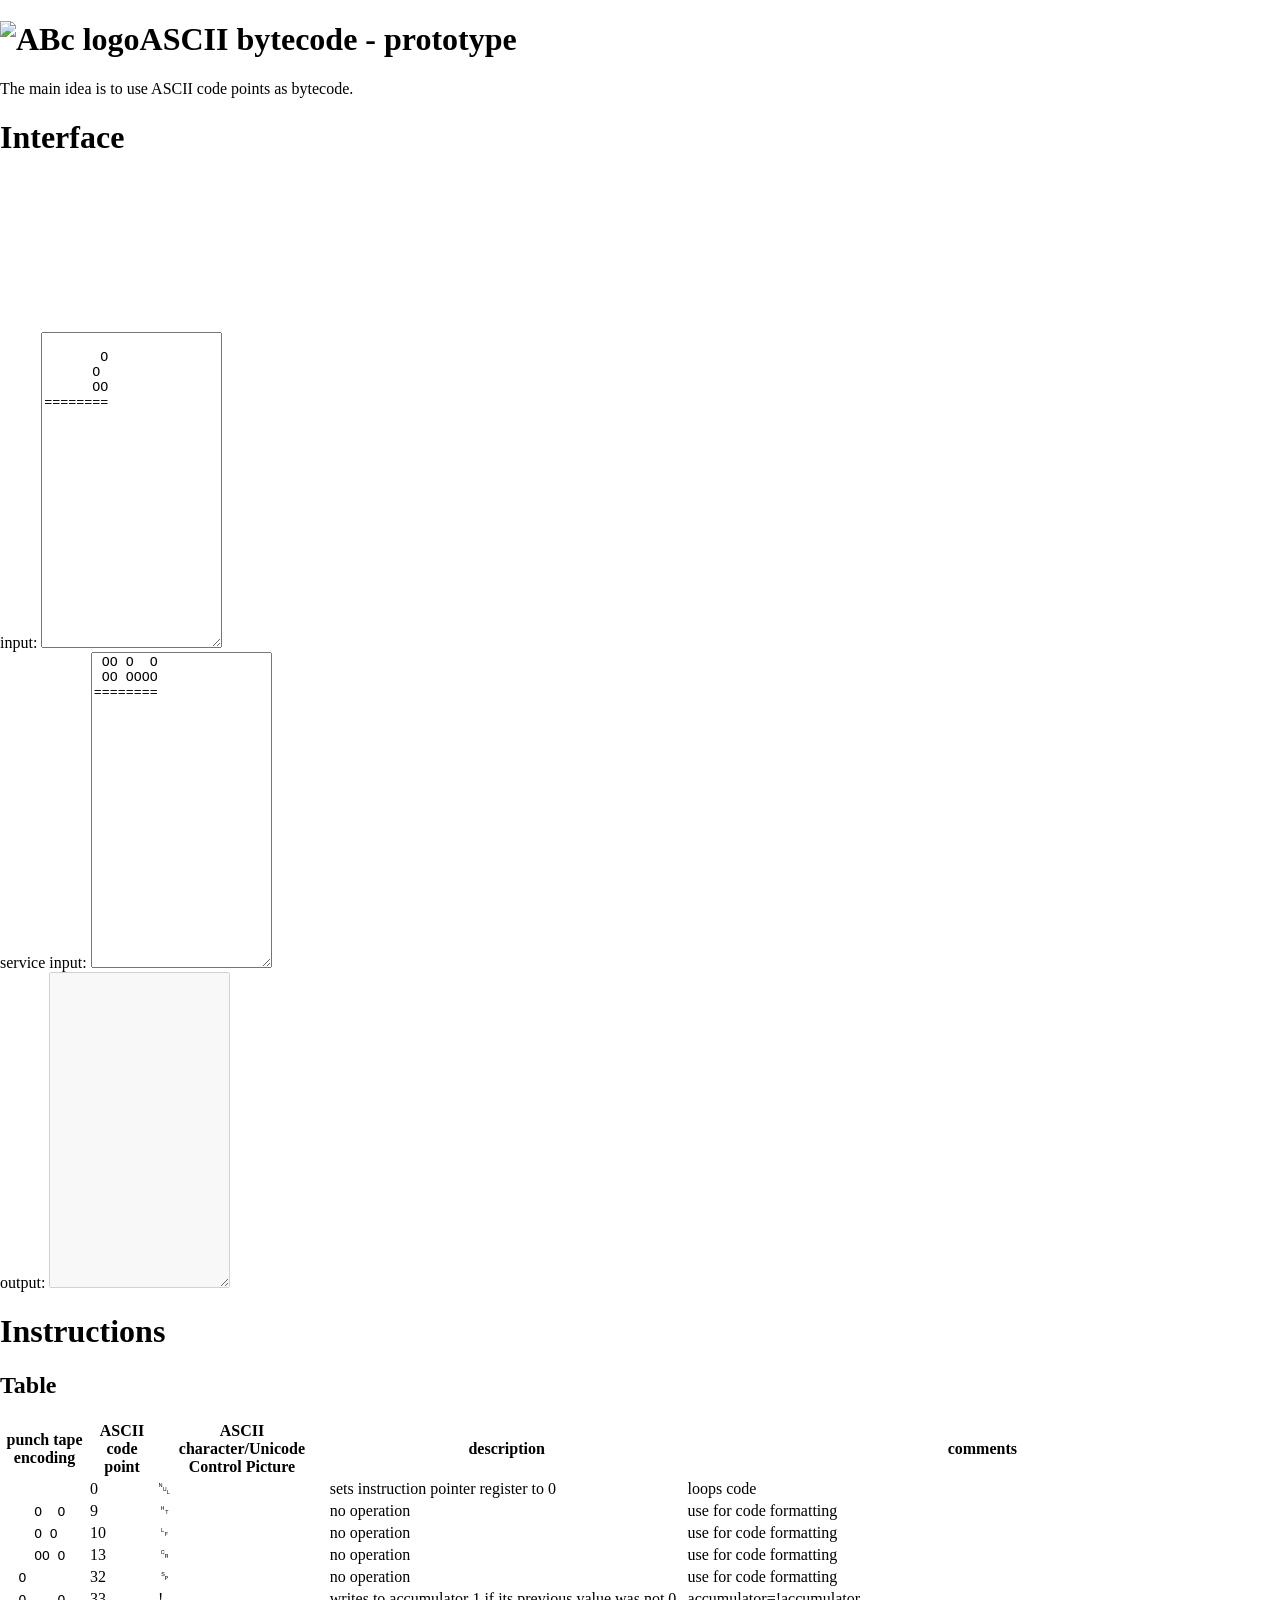
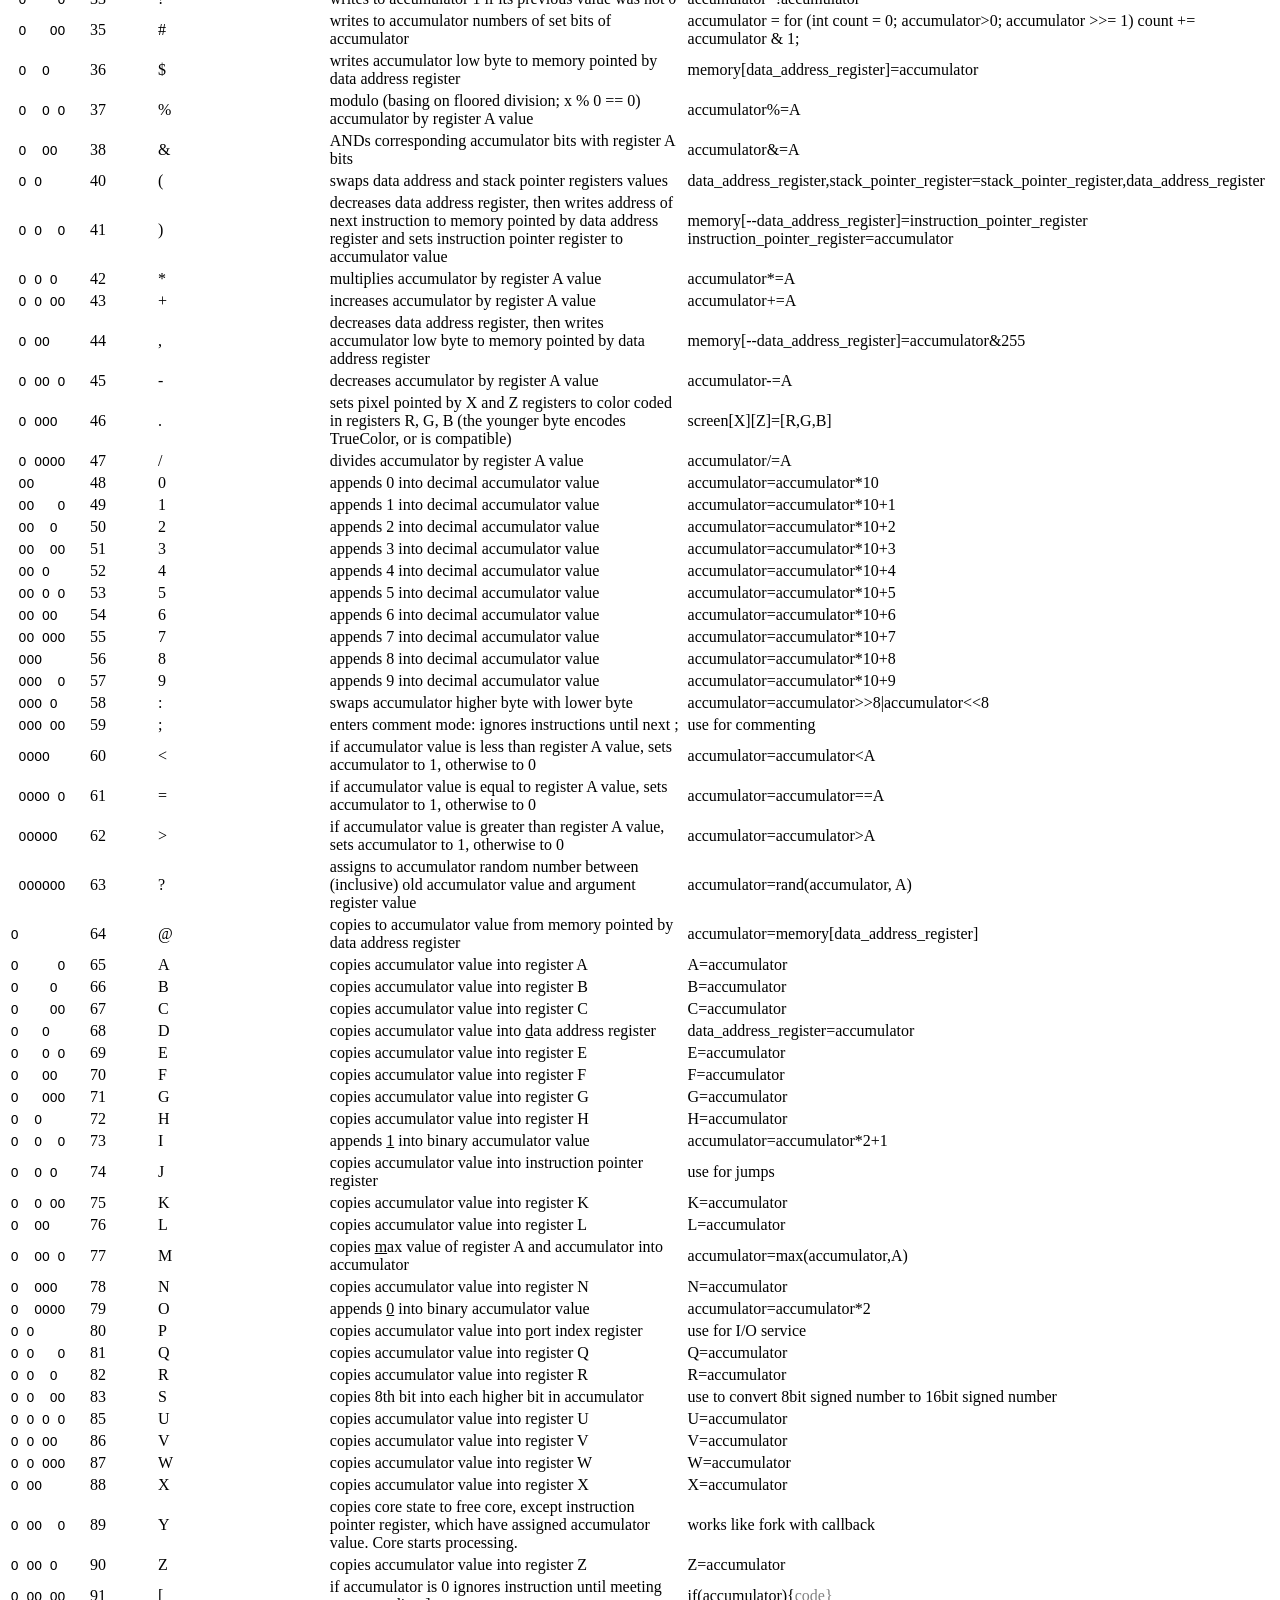
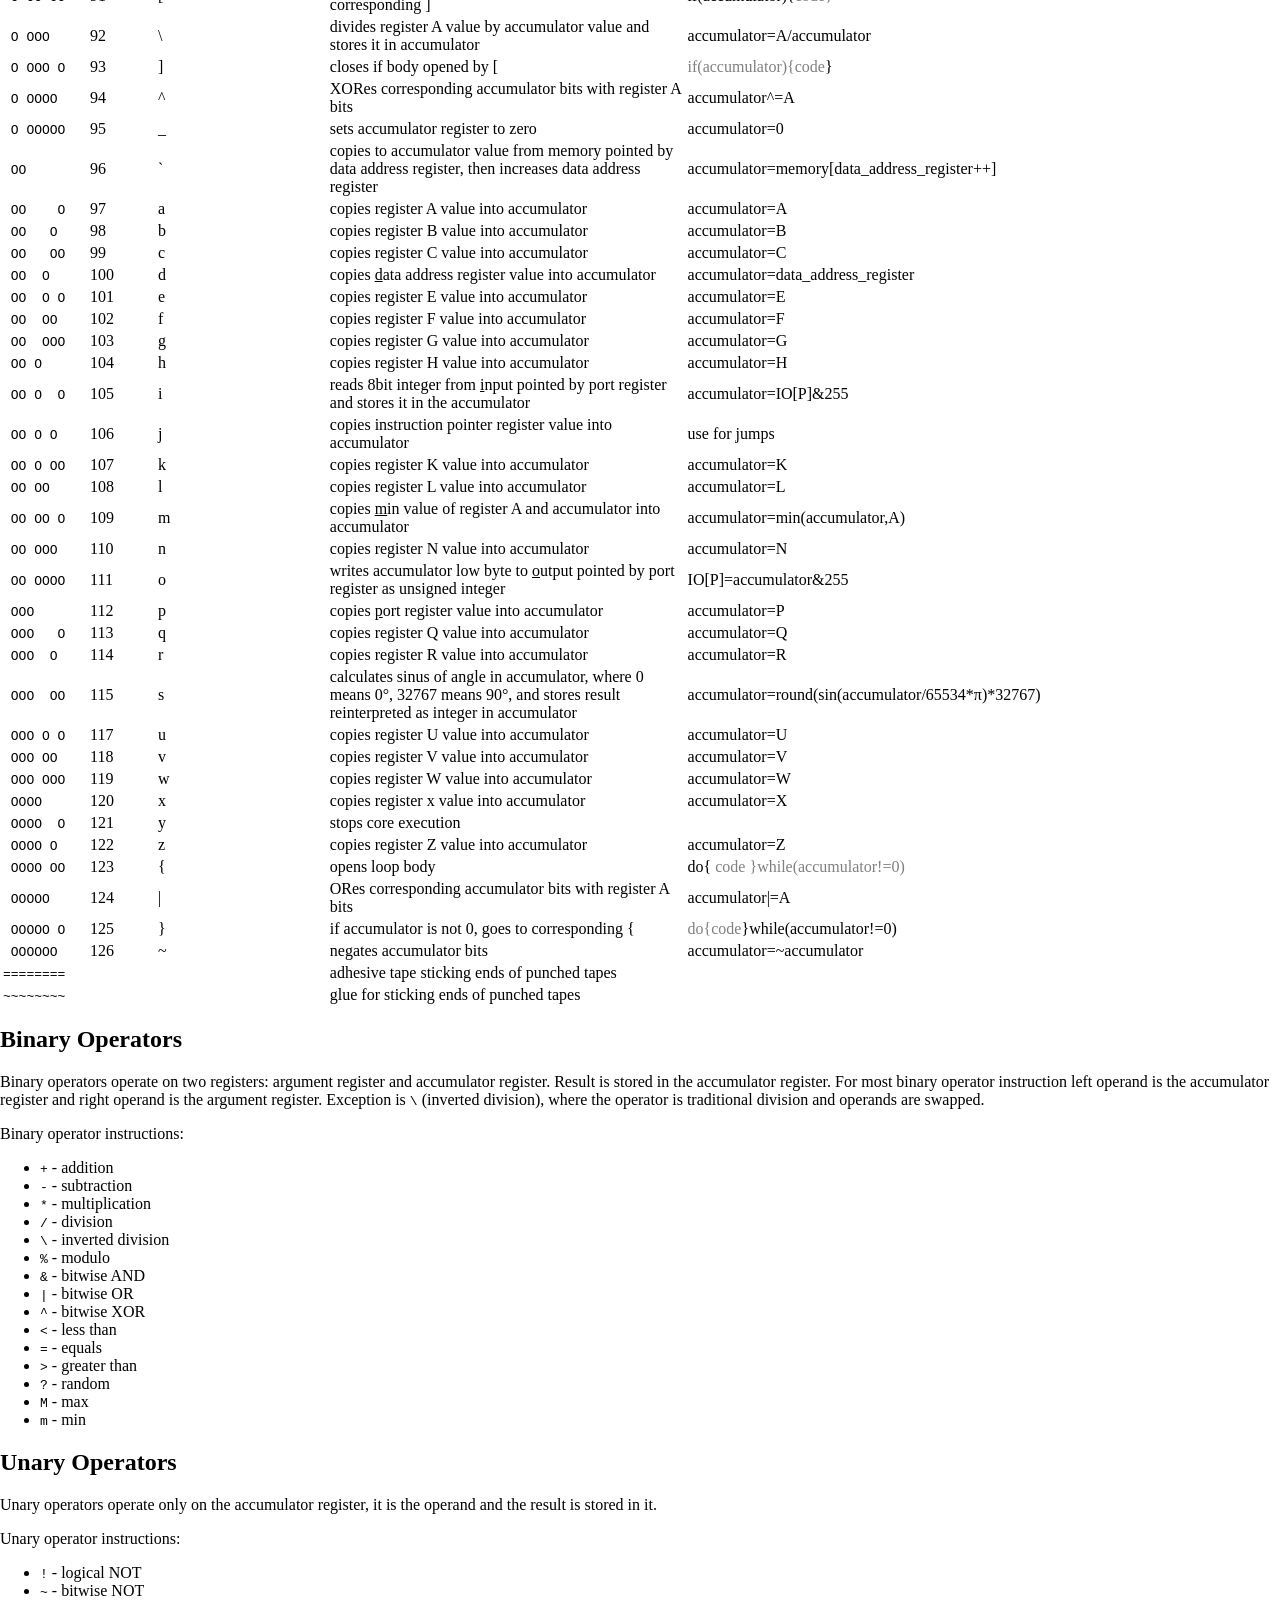
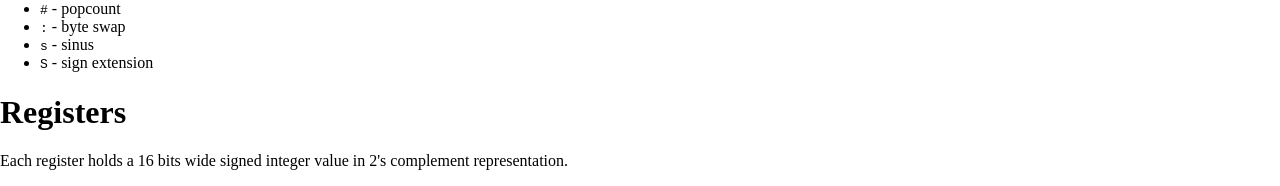
==== index.html @ 6c6323f5 "unary operator description" ====
﻿<!DOCTYPE html>
<html>
	<head>
		<title>ASCII bytecode - prototype</title>
		<link rel="icon" href="favicon.png" />
		<script src="logic/machine.js"></script>
		<script src="logic/tape.js"></script>
		<script src="gui/render.js"></script>
		<script src="gui/button.js"></script>
		<script src="gui/screen.js"></script>
		<script src="gui/computer.js"></script>
		<script src="gui/tape.js"></script>
		<script src="gui/interface.js"></script>
		<style>
			code{white-space: pre}

			.rest{color: gray}
		</style>
	</head>
	<body style="margin: 0">
		<h1><img src="logo.png" alt="ABc logo" style="height:1cap; image-rendering: pixelated;vertical-align: baseline;" />ASCII bytecode - prototype</h1>
		<p>The main idea is to use ASCII code points as bytecode.</p>
		<h1>Interface</h1>
		<canvas id="main"></canvas>
		<div>
			<label for="input">input:</label>
			<textarea id="input" style="height: 310px">
        
       O
      O 
      OO
========</textarea>
		</div>
		<div>
			<label for="serviceInput">service input:</label>
			<textarea id="serviceInput" style="height: 310px">
 OO O  O
 OO OOOO
========</textarea>
		</div>
		<div>
			<label for="output">output:</label>
			<textarea disabled id="output" style="height: 310px"></textarea>
		</div>
		<h1>Instructions</h1>
		<h2>Table</h2>
		<table>
			<tr><th>punch tape encoding</th><th>ASCII code point</th><th>ASCII character/Unicode Control Picture</th><th>description</th><th>comments</th></tr>
			<tr><td><code>        </code></td><td>0</td><td>&#x2400;</td><td>sets instruction pointer register to 0</td><td>loops code</td></tr>
			<tr><td><code>    O  O</code></td><td>9</td><td>&#x2409;</td><td>no operation</td><td>use for code formatting</td></tr>
			<tr><td><code>    O O </code></td><td>10</td><td>&#x240A;</td><td>no operation</td><td>use for code formatting</td></tr>
			<tr><td><code>    OO O</code></td><td>13</td><td>&#x240D;</td><td>no operation</td><td>use for code formatting</td></tr>
			<tr><td><code>  O     </code></td><td>32</td><td>&#x2420;</td><td>no operation</td><td>use for code formatting</td></tr>
			<tr><td><code>  O    O</code></td><td>33</td><td>!</td><td>writes to accumulator 1 if its previous value was not 0</td><td>accumulator=!accumulator</td></tr>
			<tr><td><code>  O   OO</code></td><td>35</td><td>#</td><td>writes to accumulator numbers of set bits of accumulator</td><td>accumulator = for (int count = 0; accumulator>0; accumulator >>= 1) count += accumulator & 1;</td></tr>
			<tr><td><code>  O  O  </code></td><td>36</td><td>$</td><td>writes accumulator low byte to memory pointed by data address register</td><td>memory[data_address_register]=accumulator</td></tr>
			<tr><td><code>  O  O O</code></td><td>37</td><td>%</td><td>modulo (basing on floored division; x % 0 == 0) accumulator by register A value</td><td>accumulator%=A</td></tr>
			<tr><td><code>  O  OO </code></td><td>38</td><td>&amp;</td><td>ANDs corresponding accumulator bits with register A bits</td><td>accumulator&=A</td></tr>
			<tr><td><code>  O O   </code></td><td>40</td><td>(</td><td>swaps data address and stack pointer registers values</td><td>data_address_register,stack_pointer_register=stack_pointer_register,data_address_register</td></tr>
			<tr><td><code>  O O  O</code></td><td>41</td><td>)</td><td>decreases data address register, then writes address of next instruction to memory pointed by data address register and sets instruction pointer register to accumulator value</td><td>memory[--data_address_register]=instruction_pointer_register<br/>instruction_pointer_register=accumulator</td></tr>
			<tr><td><code>  O O O </code></td><td>42</td><td>*</td><td>multiplies accumulator by register A value</td><td>accumulator*=A</td></tr>
			<tr><td><code>  O O OO</code></td><td>43</td><td>+</td><td>increases accumulator by register A value</td><td>accumulator+=A</td></tr>
			<tr><td><code>  O OO  </code></td><td>44</td><td>,</td><td>decreases data address register, then writes accumulator low byte to memory pointed by data address register</td><td>memory[--data_address_register]=accumulator&255</td></tr>
			<tr><td><code>  O OO O</code></td><td>45</td><td>-</td><td>decreases accumulator by register A value</td><td>accumulator-=A</td></tr>
			<tr><td><code>  O OOO </code></td><td>46</td><td>.</td><td>sets pixel pointed by X and Z registers to color coded in registers R, G, B (the younger byte encodes TrueColor, or is compatible)</td><td>screen[X][Z]=[R,G,B]</td></tr>
			<tr><td><code>  O OOOO</code></td><td>47</td><td>/</td><td>divides accumulator by register A value</td><td>accumulator/=A</td></tr>
			<tr><td><code>  OO    </code></td><td>48</td><td>0</td><td>appends 0 into decimal accumulator value</td><td>accumulator=accumulator*10</td></tr>
			<tr><td><code>  OO   O</code></td><td>49</td><td>1</td><td>appends 1 into decimal accumulator value</td><td>accumulator=accumulator*10+1</td></tr>
			<tr><td><code>  OO  O </code></td><td>50</td><td>2</td><td>appends 2 into decimal accumulator value</td><td>accumulator=accumulator*10+2</td></tr>
			<tr><td><code>  OO  OO</code></td><td>51</td><td>3</td><td>appends 3 into decimal accumulator value</td><td>accumulator=accumulator*10+3</td></tr>
			<tr><td><code>  OO O  </code></td><td>52</td><td>4</td><td>appends 4 into decimal accumulator value</td><td>accumulator=accumulator*10+4</td></tr>
			<tr><td><code>  OO O O</code></td><td>53</td><td>5</td><td>appends 5 into decimal accumulator value</td><td>accumulator=accumulator*10+5</td></tr>
			<tr><td><code>  OO OO </code></td><td>54</td><td>6</td><td>appends 6 into decimal accumulator value</td><td>accumulator=accumulator*10+6</td></tr>
			<tr><td><code>  OO OOO</code></td><td>55</td><td>7</td><td>appends 7 into decimal accumulator value</td><td>accumulator=accumulator*10+7</td></tr>
			<tr><td><code>  OOO   </code></td><td>56</td><td>8</td><td>appends 8 into decimal accumulator value</td><td>accumulator=accumulator*10+8</td></tr>
			<tr><td><code>  OOO  O</code></td><td>57</td><td>9</td><td>appends 9 into decimal accumulator value</td><td>accumulator=accumulator*10+9</td></tr>
			<tr><td><code>  OOO O </code></td><td>58</td><td>:</td><td>swaps accumulator higher byte with lower byte</td><td>accumulator=accumulator>>8|accumulator&lt;&lt;8</td></tr>
			<tr><td><code>  OOO OO</code></td><td>59</td><td>;</td><td>enters comment mode: ignores instructions until next ;</td><td>use for commenting</td></tr>
			<tr><td><code>  OOOO  </code></td><td>60</td><td>&lt;</td><td>if accumulator value is less than register A value, sets accumulator to 1, otherwise to 0</td><td>accumulator=accumulator&lt;A</td></tr>
			<tr><td><code>  OOOO O</code></td><td>61</td><td>=</td><td>if accumulator value is equal to register A value, sets accumulator to 1, otherwise to 0</td><td>accumulator=accumulator==A</td></tr>
			<tr><td><code>  OOOOO </code></td><td>62</td><td>&gt;</td><td>if accumulator value is greater than register A value, sets accumulator to 1, otherwise to 0</td><td>accumulator=accumulator&gt;A</td></tr>
			<tr><td><code>  OOOOOO</code></td><td>63</td><td>?</td><td>assigns to accumulator random number between (inclusive) old accumulator value and argument register value</td><td>accumulator=rand(accumulator, A)</td></tr>
			<tr><td><code> O      </code></td><td>64</td><td>@</td><td>copies to accumulator value from memory pointed by data address register </td><td>accumulator=memory[data_address_register]</td></tr>
			<tr><td><code> O     O</code></td><td>65</td><td>A</td><td>copies accumulator value into register A</td><td>A=accumulator</td></tr>
			<tr><td><code> O    O </code></td><td>66</td><td>B</td><td>copies accumulator value into register B</td><td>B=accumulator</td></tr>
			<tr><td><code> O    OO</code></td><td>67</td><td>C</td><td>copies accumulator value into register C</td><td>C=accumulator</td></tr>
			<tr><td><code> O   O  </code></td><td>68</td><td>D</td><td>copies accumulator value into <u>d</u>ata address register</td><td>data_address_register=accumulator</td></tr>
			<tr><td><code> O   O O</code></td><td>69</td><td>E</td><td>copies accumulator value into register E</td><td>E=accumulator</td></tr>
			<tr><td><code> O   OO </code></td><td>70</td><td>F</td><td>copies accumulator value into register F</td><td>F=accumulator</td></tr>
			<tr><td><code> O   OOO</code></td><td>71</td><td>G</td><td>copies accumulator value into register G</td><td>G=accumulator</td></tr>
			<tr><td><code> O  O   </code></td><td>72</td><td>H</td><td>copies accumulator value into register H</td><td>H=accumulator</td></tr>
			<tr><td><code> O  O  O</code></td><td>73</td><td>I</td><td>appends <u>1</u> into binary accumulator value</td><td>accumulator=accumulator*2+1</td></tr>
			<tr><td><code> O  O O </code></td><td>74</td><td>J</td><td>copies accumulator value into instruction pointer register</td><td>use for <u>j</u>umps</td></tr>
			<tr><td><code> O  O OO</code></td><td>75</td><td>K</td><td>copies accumulator value into register K</td><td>K=accumulator</td></tr>
			<tr><td><code> O  OO  </code></td><td>76</td><td>L</td><td>copies accumulator value into register L</td><td>L=accumulator</td></tr>
			<tr><td><code> O  OO O</code></td><td>77</td><td>M</td><td>copies <u>m</u>ax value of register A and accumulator into accumulator</td><td>accumulator=max(accumulator,A)</td></tr>
			<tr><td><code> O  OOO </code></td><td>78</td><td>N</td><td>copies accumulator value into register N</td><td>N=accumulator</td></tr>
			<tr><td><code> O  OOOO</code></td><td>79</td><td>O</td><td>appends <u>0</u> into binary accumulator value</td><td>accumulator=accumulator*2</td></tr>
			<tr><td><code> O O    </code></td><td>80</td><td>P</td><td>copies accumulator value into <u>p</u>ort index register</td><td>use for I/O service</td></tr>
			<tr><td><code> O O   O</code></td><td>81</td><td>Q</td><td>copies accumulator value into register Q</td><td>Q=accumulator</td></tr>
			<tr><td><code> O O  O </code></td><td>82</td><td>R</td><td>copies accumulator value into register R</td><td>R=accumulator</td></tr>
			<tr><td><code> O O  OO</code></td><td>83</td><td>S</td><td>copies 8th bit into each higher bit in accumulator</td><td>use to convert 8bit signed number to 16bit signed number</td></tr>
			<tr><td><code> O O O O</code></td><td>85</td><td>U</td><td>copies accumulator value into register U</td><td>U=accumulator</td></tr>
			<tr><td><code> O O OO </code></td><td>86</td><td>V</td><td>copies accumulator value into register V</td><td>V=accumulator</td></tr>
			<tr><td><code> O O OOO</code></td><td>87</td><td>W</td><td>copies accumulator value into register W</td><td>W=accumulator</td></tr>
			<tr><td><code> O OO   </code></td><td>88</td><td>X</td><td>copies accumulator value into register X</td><td>X=accumulator</td></tr>
			<tr><td><code> O OO  O</code></td><td>89</td><td>Y</td><td>copies core state to free core, except instruction pointer register, which have assigned accumulator value. Core starts processing.</td><td>works like fork with callback</td></tr>
			<tr><td><code> O OO O </code></td><td>90</td><td>Z</td><td>copies accumulator value into register Z</td><td>Z=accumulator</td></tr>
			<tr><td><code> O OO OO</code></td><td>91</td><td>[</td><td>if accumulator is 0 ignores instruction until meeting corresponding ]</td><td>if(accumulator){<span class="rest">code}</span></td></tr>
			<tr><td><code> O OOO  </code></td><td>92</td><td>\</td><td>divides register A value by accumulator value and stores it in accumulator</td><td>accumulator=A/accumulator</td></tr>
			<tr><td><code> O OOO O</code></td><td>93</td><td>]</td><td>closes if body opened by [</td><td><span class="rest">if(accumulator){code</span>}</td></tr>
			<tr><td><code> O OOOO </code></td><td>94</td><td>^</td><td>XORes corresponding accumulator bits with register A bits</td><td>accumulator^=A</td></tr>
			<tr><td><code> O OOOOO</code></td><td>95</td><td>_</td><td>sets accumulator register to zero</td><td>accumulator=0</td></tr>
			<tr><td><code> OO     </code></td><td>96</td><td>`</td><td>copies to accumulator value from memory pointed by data address register, then increases data address register</td><td>accumulator=memory[data_address_register++]</td></tr>
			<tr><td><code> OO    O</code></td><td>97</td><td>a</td><td>copies register A value into accumulator</td><td>accumulator=A</td></tr>
			<tr><td><code> OO   O </code></td><td>98</td><td>b</td><td>copies register B value into accumulator</td><td>accumulator=B</td></tr>
			<tr><td><code> OO   OO</code></td><td>99</td><td>c</td><td>copies register C value into accumulator</td><td>accumulator=C</td></tr>
			<tr><td><code> OO  O  </code></td><td>100</td><td>d</td><td>copies <u>d</u>ata address register value into accumulator</td><td>accumulator=data_address_register</td></tr>
			<tr><td><code> OO  O O</code></td><td>101</td><td>e</td><td>copies register E value into accumulator</td><td>accumulator=E</td></tr>
			<tr><td><code> OO  OO </code></td><td>102</td><td>f</td><td>copies register F value into accumulator</td><td>accumulator=F</td></tr>
			<tr><td><code> OO  OOO</code></td><td>103</td><td>g</td><td>copies register G value into accumulator</td><td>accumulator=G</td></tr>
			<tr><td><code> OO O   </code></td><td>104</td><td>h</td><td>copies register H value into accumulator</td><td>accumulator=H</td></tr>
			<tr><td><code> OO O  O</code></td><td>105</td><td>i</td><td>reads 8bit integer from <u>i</u>nput pointed by port register and stores it in the accumulator</td><td>accumulator=IO[P]&255</td></tr>
			<tr><td><code> OO O O </code></td><td>106</td><td>j</td><td>copies instruction pointer register value into accumulator</td><td>use for <u>j</u>umps</td></tr>
			<tr><td><code> OO O OO</code></td><td>107</td><td>k</td><td>copies register K value into accumulator</td><td>accumulator=K</td></tr>
			<tr><td><code> OO OO  </code></td><td>108</td><td>l</td><td>copies register L value into accumulator</td><td>accumulator=L</td></tr>
			<tr><td><code> OO OO O</code></td><td>109</td><td>m</td><td>copies <u>m</u>in value of register A and accumulator into accumulator</td><td>accumulator=min(accumulator,A)</td></tr>
			<tr><td><code> OO OOO </code></td><td>110</td><td>n</td><td>copies register N value into accumulator</td><td>accumulator=N</td></tr>
			<tr><td><code> OO OOOO</code></td><td>111</td><td>o</td><td>writes accumulator low byte to <u>o</u>utput pointed by port register as unsigned integer</td><td>IO[P]=accumulator&255</td></tr>
			<tr><td><code> OOO    </code></td><td>112</td><td>p</td><td>copies <u>p</u>ort register value into accumulator</td><td>accumulator=P</td></tr>
			<tr><td><code> OOO   O</code></td><td>113</td><td>q</td><td>copies register Q value into accumulator</td><td>accumulator=Q</td></tr>
			<tr><td><code> OOO  O </code></td><td>114</td><td>r</td><td>copies register R value into accumulator</td><td>accumulator=R</td></tr>
			<tr><td><code> OOO  OO</code></td><td>115</td><td>s</td><td>calculates sinus of angle in accumulator, where 0 means 0&deg;, 32767 means 90&deg;, and stores result reinterpreted as integer in accumulator</td><td>accumulator=round(sin(accumulator/65534*&pi;)*32767)</td></tr>
			<tr><td><code> OOO O O</code></td><td>117</td><td>u</td><td>copies register U value into accumulator</td><td>accumulator=U</td></tr>
			<tr><td><code> OOO OO </code></td><td>118</td><td>v</td><td>copies register V value into accumulator</td><td>accumulator=V</td></tr>
			<tr><td><code> OOO OOO</code></td><td>119</td><td>w</td><td>copies register W value into accumulator</td><td>accumulator=W</td></tr>
			<tr><td><code> OOOO   </code></td><td>120</td><td>x</td><td>copies register x value into accumulator</td><td>accumulator=X</td></tr>
			<tr><td><code> OOOO  O</code></td><td>121</td><td>y</td><td>stops core execution</td><td></td></tr>
			<tr><td><code> OOOO O </code></td><td>122</td><td>z</td><td>copies register Z value into accumulator</td><td>accumulator=Z</td></tr>
			<tr><td><code> OOOO OO</code></td><td>123</td><td>{</td><td>opens loop body</td><td>do{ <span class="rest">code  }while(accumulator!=0)</span></td></tr>
			<tr><td><code> OOOOO  </code></td><td>124</td><td>|</td><td>ORes corresponding accumulator bits with register A bits</td><td>accumulator|=A</td></tr>
			<tr><td><code> OOOOO O</code></td><td>125</td><td>}</td><td>if accumulator is not 0, goes to corresponding {</td><td><span class="rest">do{code</span>}while(accumulator!=0)</td></tr>
			<tr><td><code> OOOOOO </code></td><td>126</td><td>~</td><td>negates accumulator bits</td><td>accumulator=~accumulator</td></tr>
			<tr><td><code>========</code></td><td></td><td></td><td>adhesive tape sticking ends of punched tapes</td><td></td></tr>
			<tr><td><code>~~~~~~~~</code></td><td></td><td></td><td>glue for sticking ends of punched tapes</td><td></td></tr>
		</table>
		<h2>Binary Operators</h2>
		<p>
			Binary operators operate on two registers: argument register and accumulator register. Result is stored in the accumulator
			register. For most binary operator instruction left operand is the accumulator register and right operand is the argument
			register. Exception is <code>\</code> (inverted division), where the operator is traditional division and operands are swapped.
		</p>
		<p>Binary operator instructions:
			<ul>
				<li><code>+</code> - addition</li>
				<li><code>-</code> - subtraction</li>
				<li><code>*</code> - multiplication</li>
				<li><code>/</code> - division</li>
				<li><code>\</code> - inverted division</li>
				<li><code>%</code> - modulo</li>
				<li><code>&amp;</code> - bitwise AND</li>
				<li><code>|</code> - bitwise OR</li>
				<li><code>^</code> - bitwise XOR</li>
				<li><code>&lt;</code> - less than</li>
				<li><code>=</code> - equals</li>
				<li><code>&gt;</code> - greater than</li>
				<li><code>?</code> - random</li>
				<li><code>M</code> - max</li>
				<li><code>m</code> - min</li>
			</ul>
		</p>
		<h2>Unary Operators</h2>
		<p>Unary operators operate only on the accumulator register, it is the operand and the result is stored in it.</p>
		<p>Unary operator instructions:
			<ul>
				<li><code>!</code> - logical NOT</li>
				<li><code>~</code> - bitwise NOT</li>
				<li><code>#</code> - popcount</li>
				<li><code>:</code> - byte swap</li>
				<li><code>s</code> - sinus</li>
				<li><code>S</code> - sign extension</li>
			</ul>
		</p>
		<h1>Registers</h1>
		<p>Each register holds a 16 bits wide signed integer value in 2's complement representation.</p>
	</body>
</html>
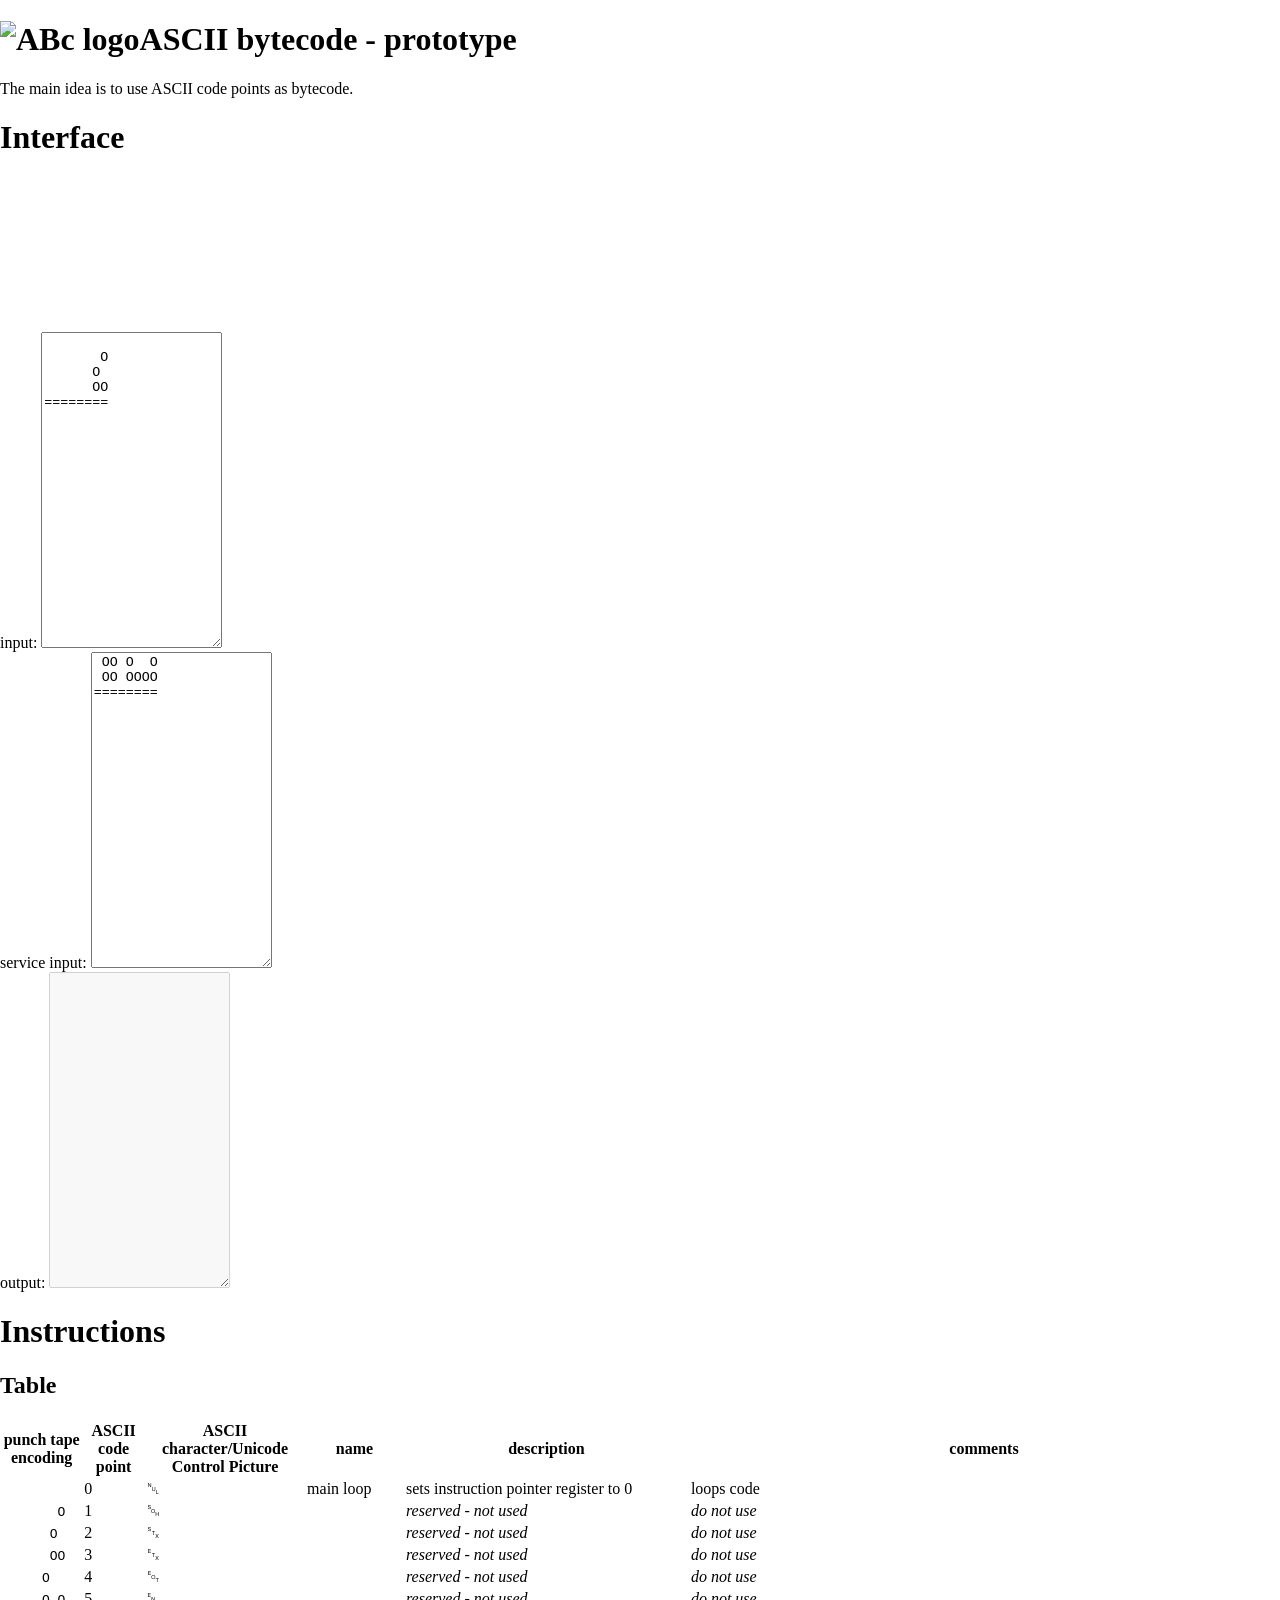
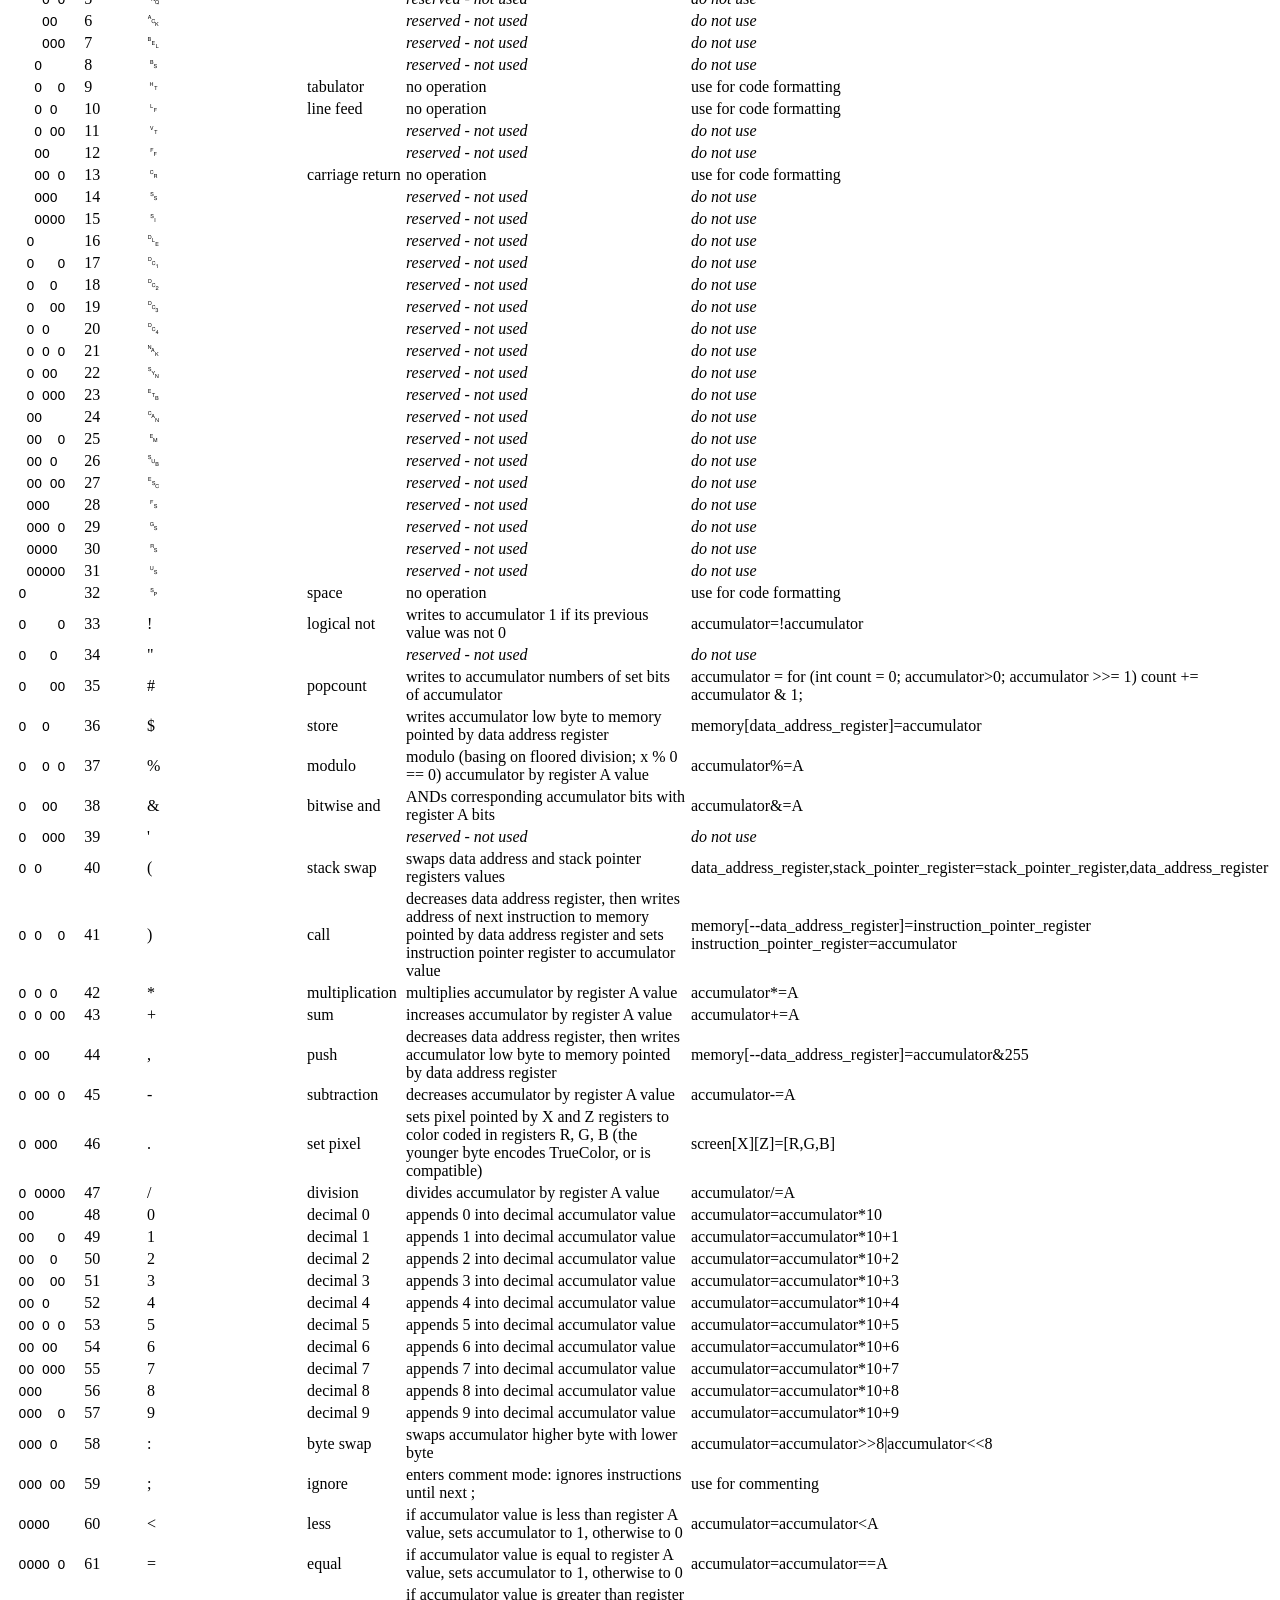
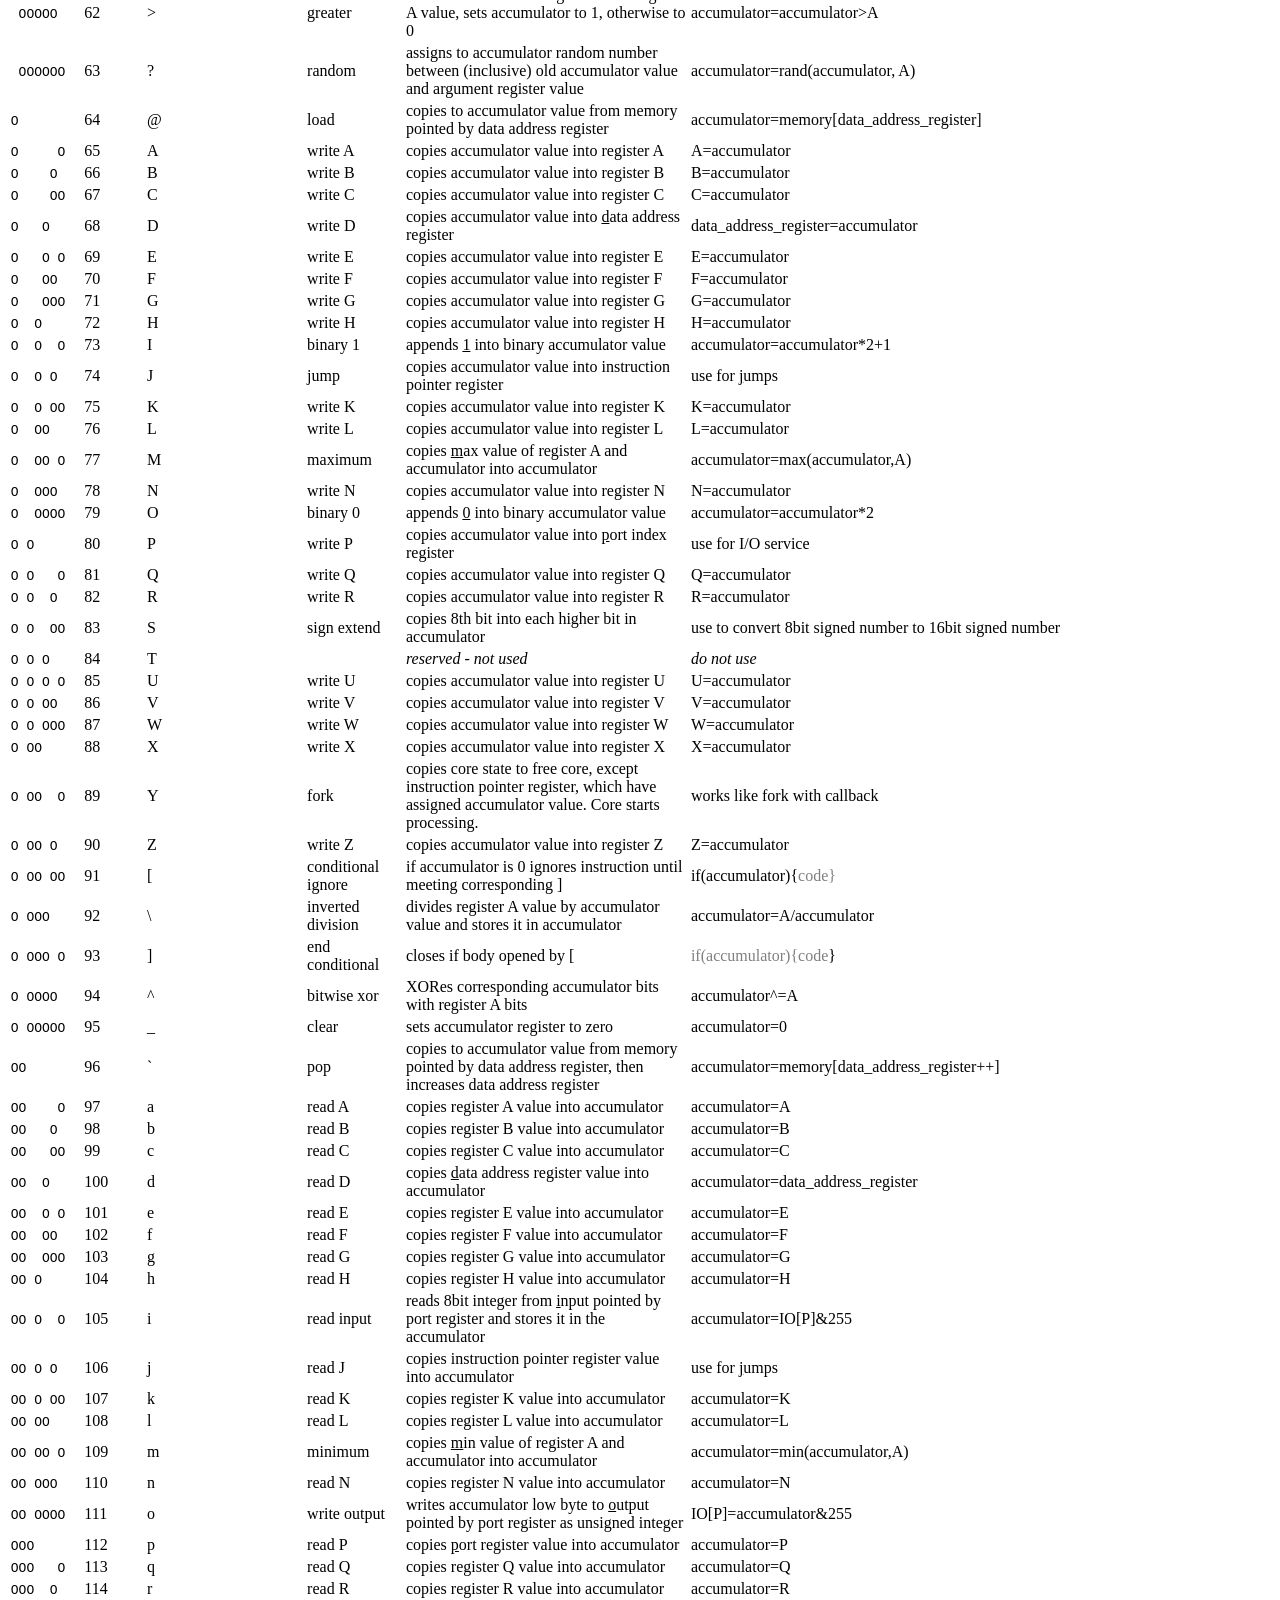
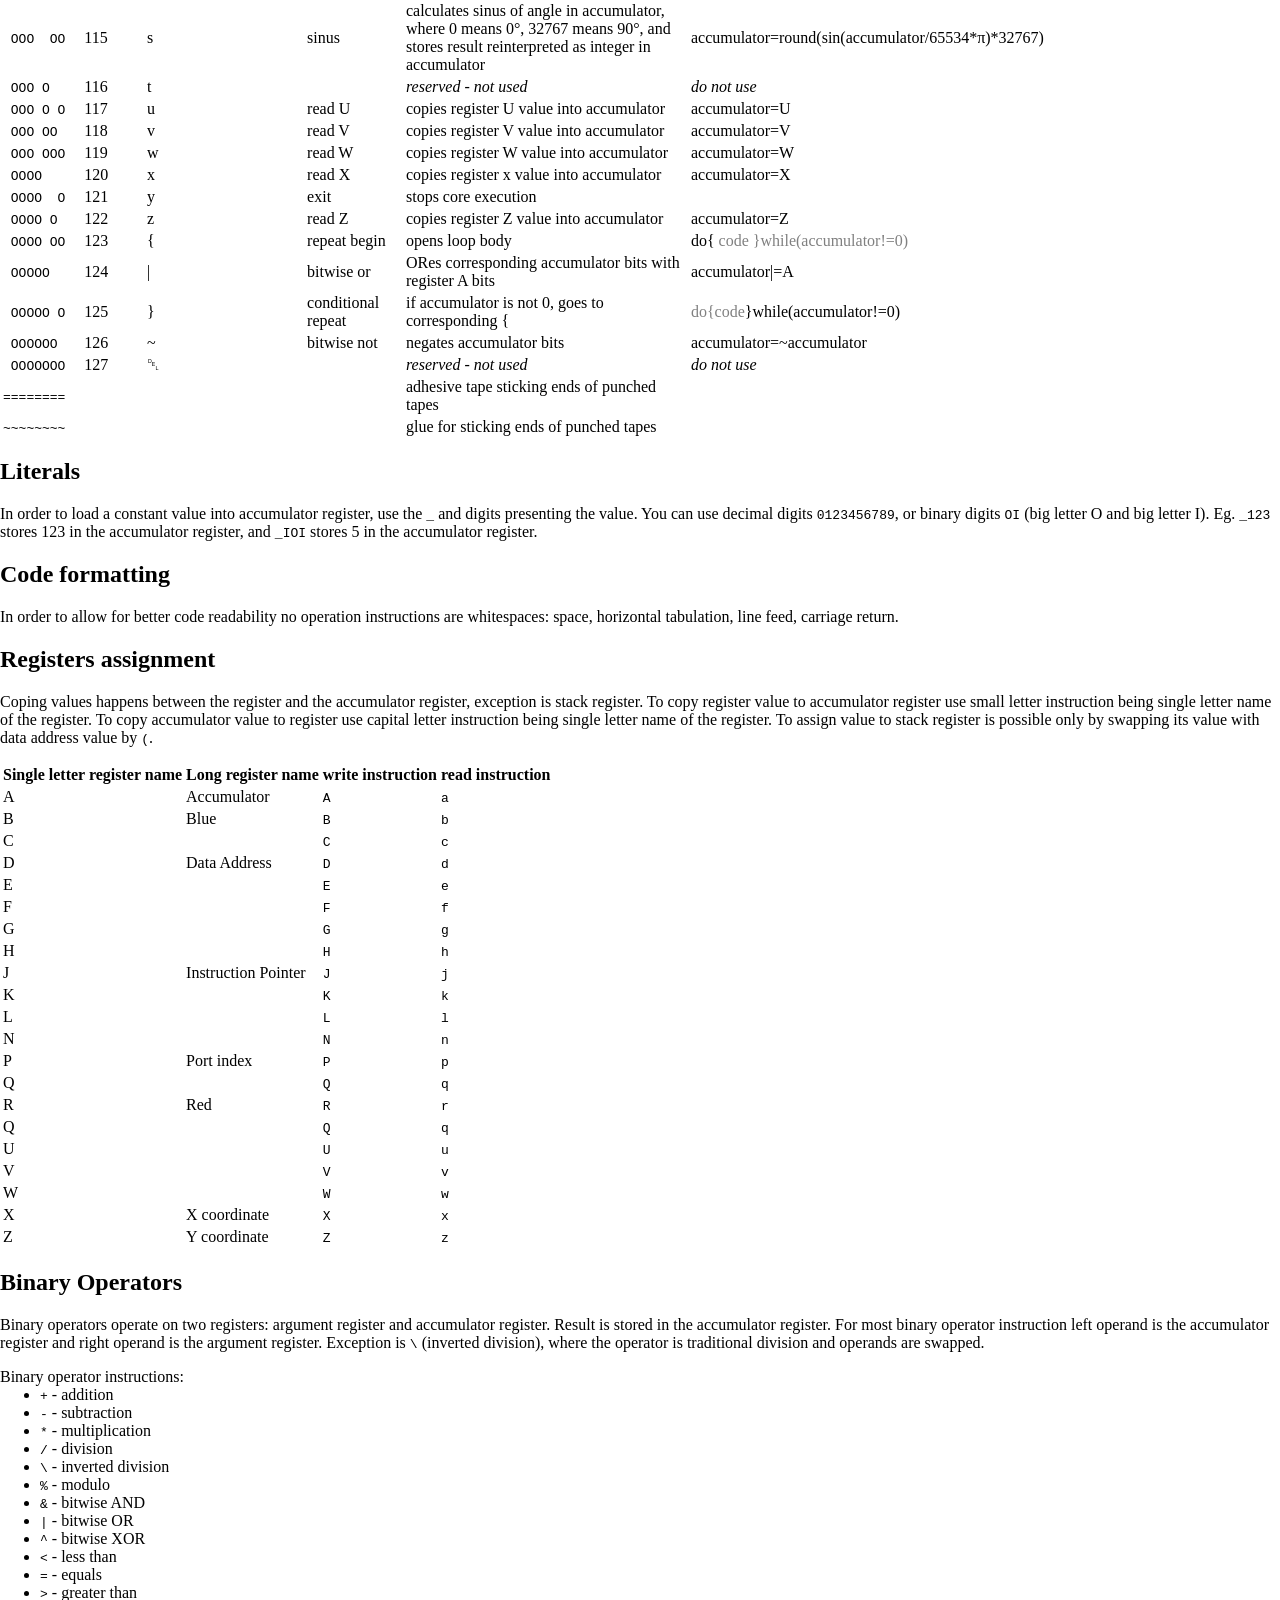
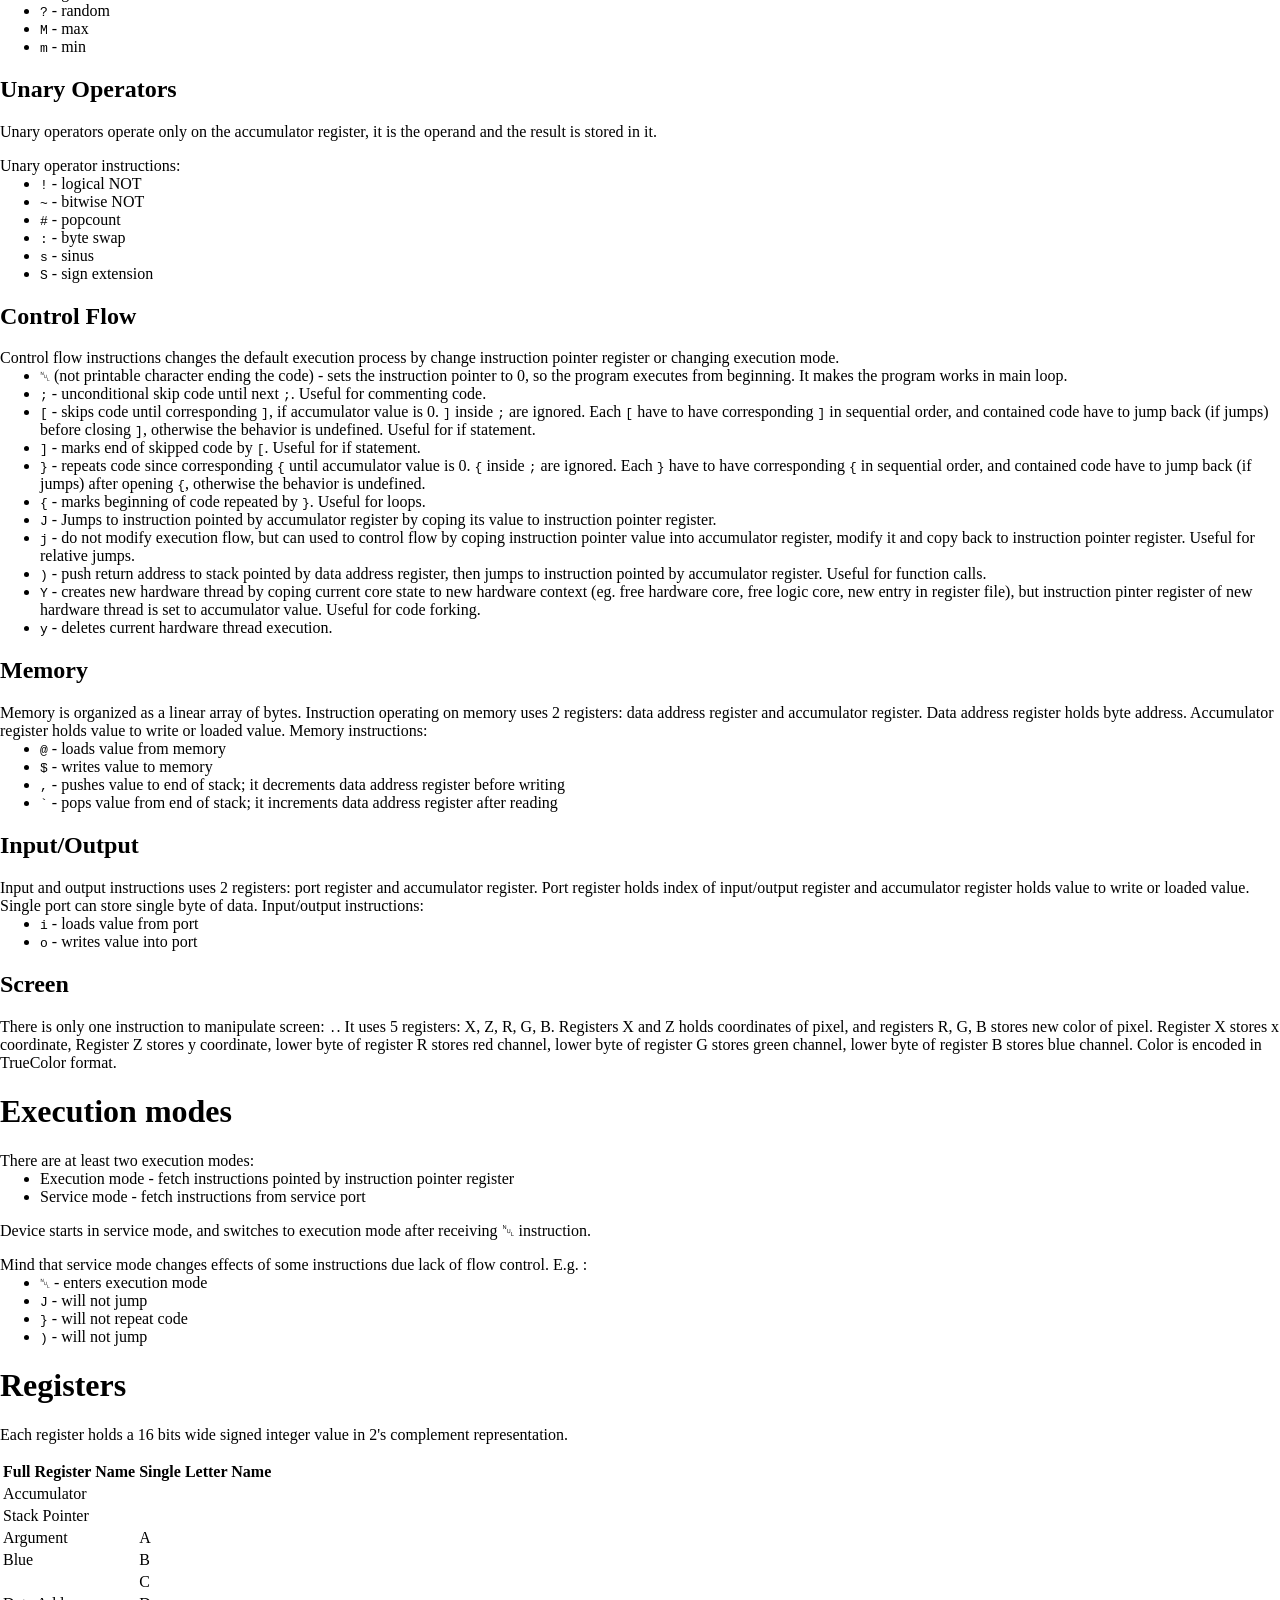
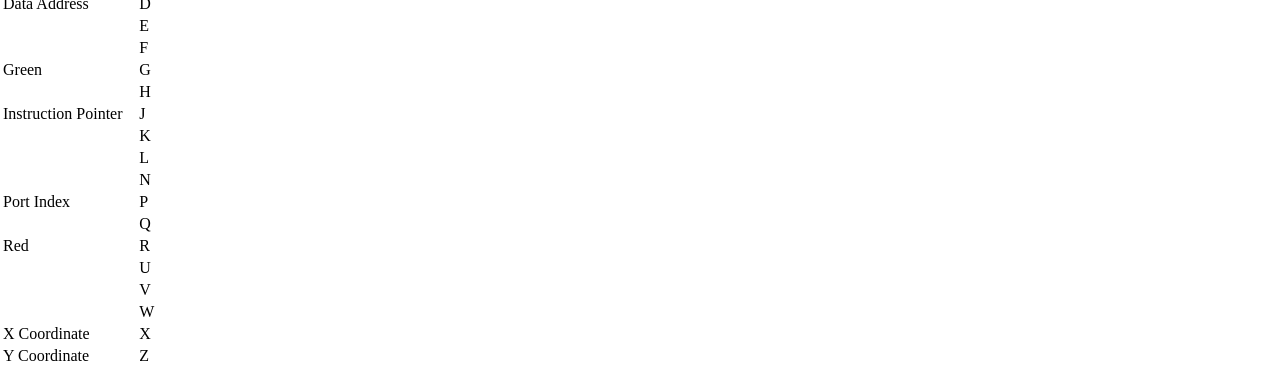
==== commit 30e2f60a: "corrected unordered lists" ====
--- a/index.html
+++ b/index.html
@@ -15,6 +15,8 @@
 			code{white-space: pre}
 
 			.rest{color: gray}
+
+			p+ul,p:has(+ul){margin:0}
 		</style>
 	</head>
 	<body style="margin: 0">
@@ -45,104 +47,179 @@
 		<h1>Instructions</h1>
 		<h2>Table</h2>
 		<table>
-			<tr><th>punch tape encoding</th><th>ASCII code point</th><th>ASCII character/Unicode Control Picture</th><th>description</th><th>comments</th></tr>
-			<tr><td><code>        </code></td><td>0</td><td>&#x2400;</td><td>sets instruction pointer register to 0</td><td>loops code</td></tr>
-			<tr><td><code>    O  O</code></td><td>9</td><td>&#x2409;</td><td>no operation</td><td>use for code formatting</td></tr>
-			<tr><td><code>    O O </code></td><td>10</td><td>&#x240A;</td><td>no operation</td><td>use for code formatting</td></tr>
-			<tr><td><code>    OO O</code></td><td>13</td><td>&#x240D;</td><td>no operation</td><td>use for code formatting</td></tr>
-			<tr><td><code>  O     </code></td><td>32</td><td>&#x2420;</td><td>no operation</td><td>use for code formatting</td></tr>
-			<tr><td><code>  O    O</code></td><td>33</td><td>!</td><td>writes to accumulator 1 if its previous value was not 0</td><td>accumulator=!accumulator</td></tr>
-			<tr><td><code>  O   OO</code></td><td>35</td><td>#</td><td>writes to accumulator numbers of set bits of accumulator</td><td>accumulator = for (int count = 0; accumulator>0; accumulator >>= 1) count += accumulator & 1;</td></tr>
-			<tr><td><code>  O  O  </code></td><td>36</td><td>$</td><td>writes accumulator low byte to memory pointed by data address register</td><td>memory[data_address_register]=accumulator</td></tr>
-			<tr><td><code>  O  O O</code></td><td>37</td><td>%</td><td>modulo (basing on floored division; x % 0 == 0) accumulator by register A value</td><td>accumulator%=A</td></tr>
-			<tr><td><code>  O  OO </code></td><td>38</td><td>&amp;</td><td>ANDs corresponding accumulator bits with register A bits</td><td>accumulator&=A</td></tr>
-			<tr><td><code>  O O   </code></td><td>40</td><td>(</td><td>swaps data address and stack pointer registers values</td><td>data_address_register,stack_pointer_register=stack_pointer_register,data_address_register</td></tr>
-			<tr><td><code>  O O  O</code></td><td>41</td><td>)</td><td>decreases data address register, then writes address of next instruction to memory pointed by data address register and sets instruction pointer register to accumulator value</td><td>memory[--data_address_register]=instruction_pointer_register<br/>instruction_pointer_register=accumulator</td></tr>
-			<tr><td><code>  O O O </code></td><td>42</td><td>*</td><td>multiplies accumulator by register A value</td><td>accumulator*=A</td></tr>
-			<tr><td><code>  O O OO</code></td><td>43</td><td>+</td><td>increases accumulator by register A value</td><td>accumulator+=A</td></tr>
-			<tr><td><code>  O OO  </code></td><td>44</td><td>,</td><td>decreases data address register, then writes accumulator low byte to memory pointed by data address register</td><td>memory[--data_address_register]=accumulator&255</td></tr>
-			<tr><td><code>  O OO O</code></td><td>45</td><td>-</td><td>decreases accumulator by register A value</td><td>accumulator-=A</td></tr>
-			<tr><td><code>  O OOO </code></td><td>46</td><td>.</td><td>sets pixel pointed by X and Z registers to color coded in registers R, G, B (the younger byte encodes TrueColor, or is compatible)</td><td>screen[X][Z]=[R,G,B]</td></tr>
-			<tr><td><code>  O OOOO</code></td><td>47</td><td>/</td><td>divides accumulator by register A value</td><td>accumulator/=A</td></tr>
-			<tr><td><code>  OO    </code></td><td>48</td><td>0</td><td>appends 0 into decimal accumulator value</td><td>accumulator=accumulator*10</td></tr>
-			<tr><td><code>  OO   O</code></td><td>49</td><td>1</td><td>appends 1 into decimal accumulator value</td><td>accumulator=accumulator*10+1</td></tr>
-			<tr><td><code>  OO  O </code></td><td>50</td><td>2</td><td>appends 2 into decimal accumulator value</td><td>accumulator=accumulator*10+2</td></tr>
-			<tr><td><code>  OO  OO</code></td><td>51</td><td>3</td><td>appends 3 into decimal accumulator value</td><td>accumulator=accumulator*10+3</td></tr>
-			<tr><td><code>  OO O  </code></td><td>52</td><td>4</td><td>appends 4 into decimal accumulator value</td><td>accumulator=accumulator*10+4</td></tr>
-			<tr><td><code>  OO O O</code></td><td>53</td><td>5</td><td>appends 5 into decimal accumulator value</td><td>accumulator=accumulator*10+5</td></tr>
-			<tr><td><code>  OO OO </code></td><td>54</td><td>6</td><td>appends 6 into decimal accumulator value</td><td>accumulator=accumulator*10+6</td></tr>
-			<tr><td><code>  OO OOO</code></td><td>55</td><td>7</td><td>appends 7 into decimal accumulator value</td><td>accumulator=accumulator*10+7</td></tr>
-			<tr><td><code>  OOO   </code></td><td>56</td><td>8</td><td>appends 8 into decimal accumulator value</td><td>accumulator=accumulator*10+8</td></tr>
-			<tr><td><code>  OOO  O</code></td><td>57</td><td>9</td><td>appends 9 into decimal accumulator value</td><td>accumulator=accumulator*10+9</td></tr>
-			<tr><td><code>  OOO O </code></td><td>58</td><td>:</td><td>swaps accumulator higher byte with lower byte</td><td>accumulator=accumulator>>8|accumulator&lt;&lt;8</td></tr>
-			<tr><td><code>  OOO OO</code></td><td>59</td><td>;</td><td>enters comment mode: ignores instructions until next ;</td><td>use for commenting</td></tr>
-			<tr><td><code>  OOOO  </code></td><td>60</td><td>&lt;</td><td>if accumulator value is less than register A value, sets accumulator to 1, otherwise to 0</td><td>accumulator=accumulator&lt;A</td></tr>
-			<tr><td><code>  OOOO O</code></td><td>61</td><td>=</td><td>if accumulator value is equal to register A value, sets accumulator to 1, otherwise to 0</td><td>accumulator=accumulator==A</td></tr>
-			<tr><td><code>  OOOOO </code></td><td>62</td><td>&gt;</td><td>if accumulator value is greater than register A value, sets accumulator to 1, otherwise to 0</td><td>accumulator=accumulator&gt;A</td></tr>
-			<tr><td><code>  OOOOOO</code></td><td>63</td><td>?</td><td>assigns to accumulator random number between (inclusive) old accumulator value and argument register value</td><td>accumulator=rand(accumulator, A)</td></tr>
-			<tr><td><code> O      </code></td><td>64</td><td>@</td><td>copies to accumulator value from memory pointed by data address register </td><td>accumulator=memory[data_address_register]</td></tr>
-			<tr><td><code> O     O</code></td><td>65</td><td>A</td><td>copies accumulator value into register A</td><td>A=accumulator</td></tr>
-			<tr><td><code> O    O </code></td><td>66</td><td>B</td><td>copies accumulator value into register B</td><td>B=accumulator</td></tr>
-			<tr><td><code> O    OO</code></td><td>67</td><td>C</td><td>copies accumulator value into register C</td><td>C=accumulator</td></tr>
-			<tr><td><code> O   O  </code></td><td>68</td><td>D</td><td>copies accumulator value into <u>d</u>ata address register</td><td>data_address_register=accumulator</td></tr>
-			<tr><td><code> O   O O</code></td><td>69</td><td>E</td><td>copies accumulator value into register E</td><td>E=accumulator</td></tr>
-			<tr><td><code> O   OO </code></td><td>70</td><td>F</td><td>copies accumulator value into register F</td><td>F=accumulator</td></tr>
-			<tr><td><code> O   OOO</code></td><td>71</td><td>G</td><td>copies accumulator value into register G</td><td>G=accumulator</td></tr>
-			<tr><td><code> O  O   </code></td><td>72</td><td>H</td><td>copies accumulator value into register H</td><td>H=accumulator</td></tr>
-			<tr><td><code> O  O  O</code></td><td>73</td><td>I</td><td>appends <u>1</u> into binary accumulator value</td><td>accumulator=accumulator*2+1</td></tr>
-			<tr><td><code> O  O O </code></td><td>74</td><td>J</td><td>copies accumulator value into instruction pointer register</td><td>use for <u>j</u>umps</td></tr>
-			<tr><td><code> O  O OO</code></td><td>75</td><td>K</td><td>copies accumulator value into register K</td><td>K=accumulator</td></tr>
-			<tr><td><code> O  OO  </code></td><td>76</td><td>L</td><td>copies accumulator value into register L</td><td>L=accumulator</td></tr>
-			<tr><td><code> O  OO O</code></td><td>77</td><td>M</td><td>copies <u>m</u>ax value of register A and accumulator into accumulator</td><td>accumulator=max(accumulator,A)</td></tr>
-			<tr><td><code> O  OOO </code></td><td>78</td><td>N</td><td>copies accumulator value into register N</td><td>N=accumulator</td></tr>
-			<tr><td><code> O  OOOO</code></td><td>79</td><td>O</td><td>appends <u>0</u> into binary accumulator value</td><td>accumulator=accumulator*2</td></tr>
-			<tr><td><code> O O    </code></td><td>80</td><td>P</td><td>copies accumulator value into <u>p</u>ort index register</td><td>use for I/O service</td></tr>
-			<tr><td><code> O O   O</code></td><td>81</td><td>Q</td><td>copies accumulator value into register Q</td><td>Q=accumulator</td></tr>
-			<tr><td><code> O O  O </code></td><td>82</td><td>R</td><td>copies accumulator value into register R</td><td>R=accumulator</td></tr>
-			<tr><td><code> O O  OO</code></td><td>83</td><td>S</td><td>copies 8th bit into each higher bit in accumulator</td><td>use to convert 8bit signed number to 16bit signed number</td></tr>
-			<tr><td><code> O O O O</code></td><td>85</td><td>U</td><td>copies accumulator value into register U</td><td>U=accumulator</td></tr>
-			<tr><td><code> O O OO </code></td><td>86</td><td>V</td><td>copies accumulator value into register V</td><td>V=accumulator</td></tr>
-			<tr><td><code> O O OOO</code></td><td>87</td><td>W</td><td>copies accumulator value into register W</td><td>W=accumulator</td></tr>
-			<tr><td><code> O OO   </code></td><td>88</td><td>X</td><td>copies accumulator value into register X</td><td>X=accumulator</td></tr>
-			<tr><td><code> O OO  O</code></td><td>89</td><td>Y</td><td>copies core state to free core, except instruction pointer register, which have assigned accumulator value. Core starts processing.</td><td>works like fork with callback</td></tr>
-			<tr><td><code> O OO O </code></td><td>90</td><td>Z</td><td>copies accumulator value into register Z</td><td>Z=accumulator</td></tr>
-			<tr><td><code> O OO OO</code></td><td>91</td><td>[</td><td>if accumulator is 0 ignores instruction until meeting corresponding ]</td><td>if(accumulator){<span class="rest">code}</span></td></tr>
-			<tr><td><code> O OOO  </code></td><td>92</td><td>\</td><td>divides register A value by accumulator value and stores it in accumulator</td><td>accumulator=A/accumulator</td></tr>
-			<tr><td><code> O OOO O</code></td><td>93</td><td>]</td><td>closes if body opened by [</td><td><span class="rest">if(accumulator){code</span>}</td></tr>
-			<tr><td><code> O OOOO </code></td><td>94</td><td>^</td><td>XORes corresponding accumulator bits with register A bits</td><td>accumulator^=A</td></tr>
-			<tr><td><code> O OOOOO</code></td><td>95</td><td>_</td><td>sets accumulator register to zero</td><td>accumulator=0</td></tr>
-			<tr><td><code> OO     </code></td><td>96</td><td>`</td><td>copies to accumulator value from memory pointed by data address register, then increases data address register</td><td>accumulator=memory[data_address_register++]</td></tr>
-			<tr><td><code> OO    O</code></td><td>97</td><td>a</td><td>copies register A value into accumulator</td><td>accumulator=A</td></tr>
-			<tr><td><code> OO   O </code></td><td>98</td><td>b</td><td>copies register B value into accumulator</td><td>accumulator=B</td></tr>
-			<tr><td><code> OO   OO</code></td><td>99</td><td>c</td><td>copies register C value into accumulator</td><td>accumulator=C</td></tr>
-			<tr><td><code> OO  O  </code></td><td>100</td><td>d</td><td>copies <u>d</u>ata address register value into accumulator</td><td>accumulator=data_address_register</td></tr>
-			<tr><td><code> OO  O O</code></td><td>101</td><td>e</td><td>copies register E value into accumulator</td><td>accumulator=E</td></tr>
-			<tr><td><code> OO  OO </code></td><td>102</td><td>f</td><td>copies register F value into accumulator</td><td>accumulator=F</td></tr>
-			<tr><td><code> OO  OOO</code></td><td>103</td><td>g</td><td>copies register G value into accumulator</td><td>accumulator=G</td></tr>
-			<tr><td><code> OO O   </code></td><td>104</td><td>h</td><td>copies register H value into accumulator</td><td>accumulator=H</td></tr>
-			<tr><td><code> OO O  O</code></td><td>105</td><td>i</td><td>reads 8bit integer from <u>i</u>nput pointed by port register and stores it in the accumulator</td><td>accumulator=IO[P]&255</td></tr>
-			<tr><td><code> OO O O </code></td><td>106</td><td>j</td><td>copies instruction pointer register value into accumulator</td><td>use for <u>j</u>umps</td></tr>
-			<tr><td><code> OO O OO</code></td><td>107</td><td>k</td><td>copies register K value into accumulator</td><td>accumulator=K</td></tr>
-			<tr><td><code> OO OO  </code></td><td>108</td><td>l</td><td>copies register L value into accumulator</td><td>accumulator=L</td></tr>
-			<tr><td><code> OO OO O</code></td><td>109</td><td>m</td><td>copies <u>m</u>in value of register A and accumulator into accumulator</td><td>accumulator=min(accumulator,A)</td></tr>
-			<tr><td><code> OO OOO </code></td><td>110</td><td>n</td><td>copies register N value into accumulator</td><td>accumulator=N</td></tr>
-			<tr><td><code> OO OOOO</code></td><td>111</td><td>o</td><td>writes accumulator low byte to <u>o</u>utput pointed by port register as unsigned integer</td><td>IO[P]=accumulator&255</td></tr>
-			<tr><td><code> OOO    </code></td><td>112</td><td>p</td><td>copies <u>p</u>ort register value into accumulator</td><td>accumulator=P</td></tr>
-			<tr><td><code> OOO   O</code></td><td>113</td><td>q</td><td>copies register Q value into accumulator</td><td>accumulator=Q</td></tr>
-			<tr><td><code> OOO  O </code></td><td>114</td><td>r</td><td>copies register R value into accumulator</td><td>accumulator=R</td></tr>
-			<tr><td><code> OOO  OO</code></td><td>115</td><td>s</td><td>calculates sinus of angle in accumulator, where 0 means 0&deg;, 32767 means 90&deg;, and stores result reinterpreted as integer in accumulator</td><td>accumulator=round(sin(accumulator/65534*&pi;)*32767)</td></tr>
-			<tr><td><code> OOO O O</code></td><td>117</td><td>u</td><td>copies register U value into accumulator</td><td>accumulator=U</td></tr>
-			<tr><td><code> OOO OO </code></td><td>118</td><td>v</td><td>copies register V value into accumulator</td><td>accumulator=V</td></tr>
-			<tr><td><code> OOO OOO</code></td><td>119</td><td>w</td><td>copies register W value into accumulator</td><td>accumulator=W</td></tr>
-			<tr><td><code> OOOO   </code></td><td>120</td><td>x</td><td>copies register x value into accumulator</td><td>accumulator=X</td></tr>
-			<tr><td><code> OOOO  O</code></td><td>121</td><td>y</td><td>stops core execution</td><td></td></tr>
-			<tr><td><code> OOOO O </code></td><td>122</td><td>z</td><td>copies register Z value into accumulator</td><td>accumulator=Z</td></tr>
-			<tr><td><code> OOOO OO</code></td><td>123</td><td>{</td><td>opens loop body</td><td>do{ <span class="rest">code  }while(accumulator!=0)</span></td></tr>
-			<tr><td><code> OOOOO  </code></td><td>124</td><td>|</td><td>ORes corresponding accumulator bits with register A bits</td><td>accumulator|=A</td></tr>
-			<tr><td><code> OOOOO O</code></td><td>125</td><td>}</td><td>if accumulator is not 0, goes to corresponding {</td><td><span class="rest">do{code</span>}while(accumulator!=0)</td></tr>
-			<tr><td><code> OOOOOO </code></td><td>126</td><td>~</td><td>negates accumulator bits</td><td>accumulator=~accumulator</td></tr>
-			<tr><td><code>========</code></td><td></td><td></td><td>adhesive tape sticking ends of punched tapes</td><td></td></tr>
-			<tr><td><code>~~~~~~~~</code></td><td></td><td></td><td>glue for sticking ends of punched tapes</td><td></td></tr>
+			<tr><th>punch tape encoding</th><th>ASCII code point</th><th>ASCII character/Unicode Control Picture</th><th>name</th><th>description</th><th>comments</th></tr>
+			<tr><td><code>        </code></td><td>0</td><td>&#x2400;</td><td>main loop</td><td>sets instruction pointer register to 0</td><td>loops code</td></tr>
+			<tr><td><code>       O</code></td><td>1</td><td>&#x2401;</td><td></td><td><i>reserved - not used</i></td><td><i>do not use</i></td></tr>
+			<tr><td><code>      O </code></td><td>2</td><td>&#x2402;</td><td></td><td><i>reserved - not used</i></td><td><i>do not use</i></td></tr>
+			<tr><td><code>      OO</code></td><td>3</td><td>&#x2403;</td><td></td><td><i>reserved - not used</i></td><td><i>do not use</i></td></tr>
+			<tr><td><code>     O  </code></td><td>4</td><td>&#x2404;</td><td></td><td><i>reserved - not used</i></td><td><i>do not use</i></td></tr>
+			<tr><td><code>     O O</code></td><td>5</td><td>&#x2405;</td><td></td><td><i>reserved - not used</i></td><td><i>do not use</i></td></tr>
+			<tr><td><code>     OO </code></td><td>6</td><td>&#x2406;</td><td></td><td><i>reserved - not used</i></td><td><i>do not use</i></td></tr>
+			<tr><td><code>     OOO</code></td><td>7</td><td>&#x2407;</td><td></td><td><i>reserved - not used</i></td><td><i>do not use</i></td></tr>
+			<tr><td><code>    O   </code></td><td>8</td><td>&#x2408;</td><td></td><td><i>reserved - not used</i></td><td><i>do not use</i></td></tr>
+			<tr><td><code>    O  O</code></td><td>9</td><td>&#x2409;</td><td>tabulator</td><td>no operation</td><td>use for code formatting</td></tr>
+			<tr><td><code>    O O </code></td><td>10</td><td>&#x240A;</td><td>line feed</td><td>no operation</td><td>use for code formatting</td></tr>
+			<tr><td><code>    O OO</code></td><td>11</td><td>&#x240B;</td><td></td><td><i>reserved - not used</i></td><td><i>do not use</i></td></tr>
+			<tr><td><code>    OO  </code></td><td>12</td><td>&#x240C;</td><td></td><td><i>reserved - not used</i></td><td><i>do not use</i></td></tr>
+			<tr><td><code>    OO O</code></td><td>13</td><td>&#x240D;</td><td>carriage return</td><td>no operation</td><td>use for code formatting</td></tr>
+			<tr><td><code>    OOO </code></td><td>14</td><td>&#x240E;</td><td></td><td><i>reserved - not used</i></td><td><i>do not use</i></td></tr>
+			<tr><td><code>    OOOO</code></td><td>15</td><td>&#x240F;</td><td></td><td><i>reserved - not used</i></td><td><i>do not use</i></td></tr>
+			<tr><td><code>   O    </code></td><td>16</td><td>&#x2410;</td><td></td><td><i>reserved - not used</i></td><td><i>do not use</i></td></tr>
+			<tr><td><code>   O   O</code></td><td>17</td><td>&#x2411;</td><td></td><td><i>reserved - not used</i></td><td><i>do not use</i></td></tr>
+			<tr><td><code>   O  O </code></td><td>18</td><td>&#x2412;</td><td></td><td><i>reserved - not used</i></td><td><i>do not use</i></td></tr>
+			<tr><td><code>   O  OO</code></td><td>19</td><td>&#x2413;</td><td></td><td><i>reserved - not used</i></td><td><i>do not use</i></td></tr>
+			<tr><td><code>   O O  </code></td><td>20</td><td>&#x2414;</td><td></td><td><i>reserved - not used</i></td><td><i>do not use</i></td></tr>
+			<tr><td><code>   O O O</code></td><td>21</td><td>&#x2415;</td><td></td><td><i>reserved - not used</i></td><td><i>do not use</i></td></tr>
+			<tr><td><code>   O OO </code></td><td>22</td><td>&#x2416;</td><td></td><td><i>reserved - not used</i></td><td><i>do not use</i></td></tr>
+			<tr><td><code>   O OOO</code></td><td>23</td><td>&#x2417;</td><td></td><td><i>reserved - not used</i></td><td><i>do not use</i></td></tr>
+			<tr><td><code>   OO   </code></td><td>24</td><td>&#x2418;</td><td></td><td><i>reserved - not used</i></td><td><i>do not use</i></td></tr>
+			<tr><td><code>   OO  O</code></td><td>25</td><td>&#x2419;</td><td></td><td><i>reserved - not used</i></td><td><i>do not use</i></td></tr>
+			<tr><td><code>   OO O </code></td><td>26</td><td>&#x241A;</td><td></td><td><i>reserved - not used</i></td><td><i>do not use</i></td></tr>
+			<tr><td><code>   OO OO</code></td><td>27</td><td>&#x241B;</td><td></td><td><i>reserved - not used</i></td><td><i>do not use</i></td></tr>
+			<tr><td><code>   OOO  </code></td><td>28</td><td>&#x241C;</td><td></td><td><i>reserved - not used</i></td><td><i>do not use</i></td></tr>
+			<tr><td><code>   OOO O</code></td><td>29</td><td>&#x241D;</td><td></td><td><i>reserved - not used</i></td><td><i>do not use</i></td></tr>
+			<tr><td><code>   OOOO </code></td><td>30</td><td>&#x241E;</td><td></td><td><i>reserved - not used</i></td><td><i>do not use</i></td></tr>
+			<tr><td><code>   OOOOO</code></td><td>31</td><td>&#x241F;</td><td></td><td><i>reserved - not used</i></td><td><i>do not use</i></td></tr>
+			<tr><td><code>  O     </code></td><td>32</td><td>&#x2420;</td><td>space</td><td>no operation</td><td>use for code formatting</td></tr>
+			<tr><td><code>  O    O</code></td><td>33</td><td>!</td><td>logical not</td><td>writes to accumulator 1 if its previous value was not 0</td><td>accumulator=!accumulator</td></tr>
+			<tr><td><code>  O   O </code></td><td>34</td><td>"</td><td></td><td><i>reserved - not used</i></td><td><i>do not use</i></td></tr>
+			<tr><td><code>  O   OO</code></td><td>35</td><td>#</td><td>popcount</td><td>writes to accumulator numbers of set bits of accumulator</td><td>accumulator = for (int count = 0; accumulator>0; accumulator >>= 1) count += accumulator & 1;</td></tr>
+			<tr><td><code>  O  O  </code></td><td>36</td><td>$</td><td>store</td><td>writes accumulator low byte to memory pointed by data address register</td><td>memory[data_address_register]=accumulator</td></tr>
+			<tr><td><code>  O  O O</code></td><td>37</td><td>%</td><td>modulo</td><td>modulo (basing on floored division; x % 0 == 0) accumulator by register A value</td><td>accumulator%=A</td></tr>
+			<tr><td><code>  O  OO </code></td><td>38</td><td>&amp;</td><td>bitwise and</td><td>ANDs corresponding accumulator bits with register A bits</td><td>accumulator&=A</td></tr>
+			<tr><td><code>  O  OOO</code></td><td>39</td><td>'</td><td></td><td><i>reserved - not used</i></td><td><i>do not use</i></td></tr>
+			<tr><td><code>  O O   </code></td><td>40</td><td>(</td><td>stack swap</td><td>swaps data address and stack pointer registers values</td><td>data_address_register,stack_pointer_register=stack_pointer_register,data_address_register</td></tr>
+			<tr><td><code>  O O  O</code></td><td>41</td><td>)</td><td>call</td><td>decreases data address register, then writes address of next instruction to memory pointed by data address register and sets instruction pointer register to accumulator value</td><td>memory[--data_address_register]=instruction_pointer_register<br/>instruction_pointer_register=accumulator</td></tr>
+			<tr><td><code>  O O O </code></td><td>42</td><td>*</td><td>multiplication</td><td>multiplies accumulator by register A value</td><td>accumulator*=A</td></tr>
+			<tr><td><code>  O O OO</code></td><td>43</td><td>+</td><td>sum</td><td>increases accumulator by register A value</td><td>accumulator+=A</td></tr>
+			<tr><td><code>  O OO  </code></td><td>44</td><td>,</td><td>push</td><td>decreases data address register, then writes accumulator low byte to memory pointed by data address register</td><td>memory[--data_address_register]=accumulator&255</td></tr>
+			<tr><td><code>  O OO O</code></td><td>45</td><td>-</td><td>subtraction</td><td>decreases accumulator by register A value</td><td>accumulator-=A</td></tr>
+			<tr><td><code>  O OOO </code></td><td>46</td><td>.</td><td>set pixel</td><td>sets pixel pointed by X and Z registers to color coded in registers R, G, B (the younger byte encodes TrueColor, or is compatible)</td><td>screen[X][Z]=[R,G,B]</td></tr>
+			<tr><td><code>  O OOOO</code></td><td>47</td><td>/</td><td>division</td><td>divides accumulator by register A value</td><td>accumulator/=A</td></tr>
+			<tr><td><code>  OO    </code></td><td>48</td><td>0</td><td>decimal 0</td><td>appends 0 into decimal accumulator value</td><td>accumulator=accumulator*10</td></tr>
+			<tr><td><code>  OO   O</code></td><td>49</td><td>1</td><td>decimal 1</td><td>appends 1 into decimal accumulator value</td><td>accumulator=accumulator*10+1</td></tr>
+			<tr><td><code>  OO  O </code></td><td>50</td><td>2</td><td>decimal 2</td><td>appends 2 into decimal accumulator value</td><td>accumulator=accumulator*10+2</td></tr>
+			<tr><td><code>  OO  OO</code></td><td>51</td><td>3</td><td>decimal 3</td><td>appends 3 into decimal accumulator value</td><td>accumulator=accumulator*10+3</td></tr>
+			<tr><td><code>  OO O  </code></td><td>52</td><td>4</td><td>decimal 4</td><td>appends 4 into decimal accumulator value</td><td>accumulator=accumulator*10+4</td></tr>
+			<tr><td><code>  OO O O</code></td><td>53</td><td>5</td><td>decimal 5</td><td>appends 5 into decimal accumulator value</td><td>accumulator=accumulator*10+5</td></tr>
+			<tr><td><code>  OO OO </code></td><td>54</td><td>6</td><td>decimal 6</td><td>appends 6 into decimal accumulator value</td><td>accumulator=accumulator*10+6</td></tr>
+			<tr><td><code>  OO OOO</code></td><td>55</td><td>7</td><td>decimal 7</td><td>appends 7 into decimal accumulator value</td><td>accumulator=accumulator*10+7</td></tr>
+			<tr><td><code>  OOO   </code></td><td>56</td><td>8</td><td>decimal 8</td><td>appends 8 into decimal accumulator value</td><td>accumulator=accumulator*10+8</td></tr>
+			<tr><td><code>  OOO  O</code></td><td>57</td><td>9</td><td>decimal 9</td><td>appends 9 into decimal accumulator value</td><td>accumulator=accumulator*10+9</td></tr>
+			<tr><td><code>  OOO O </code></td><td>58</td><td>:</td><td>byte swap</td><td>swaps accumulator higher byte with lower byte</td><td>accumulator=accumulator>>8|accumulator&lt;&lt;8</td></tr>
+			<tr><td><code>  OOO OO</code></td><td>59</td><td>;</td><td>ignore</td><td>enters comment mode: ignores instructions until next ;</td><td>use for commenting</td></tr>
+			<tr><td><code>  OOOO  </code></td><td>60</td><td>&lt;</td><td>less</td><td>if accumulator value is less than register A value, sets accumulator to 1, otherwise to 0</td><td>accumulator=accumulator&lt;A</td></tr>
+			<tr><td><code>  OOOO O</code></td><td>61</td><td>=</td><td>equal</td><td>if accumulator value is equal to register A value, sets accumulator to 1, otherwise to 0</td><td>accumulator=accumulator==A</td></tr>
+			<tr><td><code>  OOOOO </code></td><td>62</td><td>&gt;</td><td>greater</td><td>if accumulator value is greater than register A value, sets accumulator to 1, otherwise to 0</td><td>accumulator=accumulator&gt;A</td></tr>
+			<tr><td><code>  OOOOOO</code></td><td>63</td><td>?</td><td>random</td><td>assigns to accumulator random number between (inclusive) old accumulator value and argument register value</td><td>accumulator=rand(accumulator, A)</td></tr>
+			<tr><td><code> O      </code></td><td>64</td><td>@</td><td>load</td><td>copies to accumulator value from memory pointed by data address register </td><td>accumulator=memory[data_address_register]</td></tr>
+			<tr><td><code> O     O</code></td><td>65</td><td>A</td><td>write A</td><td>copies accumulator value into register A</td><td>A=accumulator</td></tr>
+			<tr><td><code> O    O </code></td><td>66</td><td>B</td><td>write B</td><td>copies accumulator value into register B</td><td>B=accumulator</td></tr>
+			<tr><td><code> O    OO</code></td><td>67</td><td>C</td><td>write C</td><td>copies accumulator value into register C</td><td>C=accumulator</td></tr>
+			<tr><td><code> O   O  </code></td><td>68</td><td>D</td><td>write D</td><td>copies accumulator value into <u>d</u>ata address register</td><td>data_address_register=accumulator</td></tr>
+			<tr><td><code> O   O O</code></td><td>69</td><td>E</td><td>write E</td><td>copies accumulator value into register E</td><td>E=accumulator</td></tr>
+			<tr><td><code> O   OO </code></td><td>70</td><td>F</td><td>write F</td><td>copies accumulator value into register F</td><td>F=accumulator</td></tr>
+			<tr><td><code> O   OOO</code></td><td>71</td><td>G</td><td>write G</td><td>copies accumulator value into register G</td><td>G=accumulator</td></tr>
+			<tr><td><code> O  O   </code></td><td>72</td><td>H</td><td>write H</td><td>copies accumulator value into register H</td><td>H=accumulator</td></tr>
+			<tr><td><code> O  O  O</code></td><td>73</td><td>I</td><td>binary 1</td><td>appends <u>1</u> into binary accumulator value</td><td>accumulator=accumulator*2+1</td></tr>
+			<tr><td><code> O  O O </code></td><td>74</td><td>J</td><td>jump</td><td>copies accumulator value into instruction pointer register</td><td>use for <u>j</u>umps</td></tr>
+			<tr><td><code> O  O OO</code></td><td>75</td><td>K</td><td>write K</td><td>copies accumulator value into register K</td><td>K=accumulator</td></tr>
+			<tr><td><code> O  OO  </code></td><td>76</td><td>L</td><td>write L</td><td>copies accumulator value into register L</td><td>L=accumulator</td></tr>
+			<tr><td><code> O  OO O</code></td><td>77</td><td>M</td><td>maximum</td><td>copies <u>m</u>ax value of register A and accumulator into accumulator</td><td>accumulator=max(accumulator,A)</td></tr>
+			<tr><td><code> O  OOO </code></td><td>78</td><td>N</td><td>write N</td><td>copies accumulator value into register N</td><td>N=accumulator</td></tr>
+			<tr><td><code> O  OOOO</code></td><td>79</td><td>O</td><td>binary 0</td><td>appends <u>0</u> into binary accumulator value</td><td>accumulator=accumulator*2</td></tr>
+			<tr><td><code> O O    </code></td><td>80</td><td>P</td><td>write P</td><td>copies accumulator value into <u>p</u>ort index register</td><td>use for I/O service</td></tr>
+			<tr><td><code> O O   O</code></td><td>81</td><td>Q</td><td>write Q</td><td>copies accumulator value into register Q</td><td>Q=accumulator</td></tr>
+			<tr><td><code> O O  O </code></td><td>82</td><td>R</td><td>write R</td><td>copies accumulator value into register R</td><td>R=accumulator</td></tr>
+			<tr><td><code> O O  OO</code></td><td>83</td><td>S</td><td>sign extend</td><td>copies 8th bit into each higher bit in accumulator</td><td>use to convert 8bit signed number to 16bit signed number</td></tr>
+			<tr><td><code> O O O  </code></td><td>84</td><td>T</td><td></td><td><i>reserved - not used</i></td><td><i>do not use</i></td></tr>
+			<tr><td><code> O O O O</code></td><td>85</td><td>U</td><td>write U</td><td>copies accumulator value into register U</td><td>U=accumulator</td></tr>
+			<tr><td><code> O O OO </code></td><td>86</td><td>V</td><td>write V</td><td>copies accumulator value into register V</td><td>V=accumulator</td></tr>
+			<tr><td><code> O O OOO</code></td><td>87</td><td>W</td><td>write W</td><td>copies accumulator value into register W</td><td>W=accumulator</td></tr>
+			<tr><td><code> O OO   </code></td><td>88</td><td>X</td><td>write X</td><td>copies accumulator value into register X</td><td>X=accumulator</td></tr>
+			<tr><td><code> O OO  O</code></td><td>89</td><td>Y</td><td>fork</td><td>copies core state to free core, except instruction pointer register, which have assigned accumulator value. Core starts processing.</td><td>works like fork with callback</td></tr>
+			<tr><td><code> O OO O </code></td><td>90</td><td>Z</td><td>write Z</td><td>copies accumulator value into register Z</td><td>Z=accumulator</td></tr>
+			<tr><td><code> O OO OO</code></td><td>91</td><td>[</td><td>conditional ignore</td><td>if accumulator is 0 ignores instruction until meeting corresponding ]</td><td>if(accumulator){<span class="rest">code}</span></td></tr>
+			<tr><td><code> O OOO  </code></td><td>92</td><td>\</td><td>inverted division</td><td>divides register A value by accumulator value and stores it in accumulator</td><td>accumulator=A/accumulator</td></tr>
+			<tr><td><code> O OOO O</code></td><td>93</td><td>]</td><td>end conditional</td><td>closes if body opened by [</td><td><span class="rest">if(accumulator){code</span>}</td></tr>
+			<tr><td><code> O OOOO </code></td><td>94</td><td>^</td><td>bitwise xor</td><td>XORes corresponding accumulator bits with register A bits</td><td>accumulator^=A</td></tr>
+			<tr><td><code> O OOOOO</code></td><td>95</td><td>_</td><td>clear</td><td>sets accumulator register to zero</td><td>accumulator=0</td></tr>
+			<tr><td><code> OO     </code></td><td>96</td><td>`</td><td>pop</td><td>copies to accumulator value from memory pointed by data address register, then increases data address register</td><td>accumulator=memory[data_address_register++]</td></tr>
+			<tr><td><code> OO    O</code></td><td>97</td><td>a</td><td>read A</td><td>copies register A value into accumulator</td><td>accumulator=A</td></tr>
+			<tr><td><code> OO   O </code></td><td>98</td><td>b</td><td>read B</td><td>copies register B value into accumulator</td><td>accumulator=B</td></tr>
+			<tr><td><code> OO   OO</code></td><td>99</td><td>c</td><td>read C</td><td>copies register C value into accumulator</td><td>accumulator=C</td></tr>
+			<tr><td><code> OO  O  </code></td><td>100</td><td>d</td><td>read D</td><td>copies <u>d</u>ata address register value into accumulator</td><td>accumulator=data_address_register</td></tr>
+			<tr><td><code> OO  O O</code></td><td>101</td><td>e</td><td>read E</td><td>copies register E value into accumulator</td><td>accumulator=E</td></tr>
+			<tr><td><code> OO  OO </code></td><td>102</td><td>f</td><td>read F</td><td>copies register F value into accumulator</td><td>accumulator=F</td></tr>
+			<tr><td><code> OO  OOO</code></td><td>103</td><td>g</td><td>read G</td><td>copies register G value into accumulator</td><td>accumulator=G</td></tr>
+			<tr><td><code> OO O   </code></td><td>104</td><td>h</td><td>read H</td><td>copies register H value into accumulator</td><td>accumulator=H</td></tr>
+			<tr><td><code> OO O  O</code></td><td>105</td><td>i</td><td>read input</td><td>reads 8bit integer from <u>i</u>nput pointed by port register and stores it in the accumulator</td><td>accumulator=IO[P]&255</td></tr>
+			<tr><td><code> OO O O </code></td><td>106</td><td>j</td><td>read J</td><td>copies instruction pointer register value into accumulator</td><td>use for <u>j</u>umps</td></tr>
+			<tr><td><code> OO O OO</code></td><td>107</td><td>k</td><td>read K</td><td>copies register K value into accumulator</td><td>accumulator=K</td></tr>
+			<tr><td><code> OO OO  </code></td><td>108</td><td>l</td><td>read L</td><td>copies register L value into accumulator</td><td>accumulator=L</td></tr>
+			<tr><td><code> OO OO O</code></td><td>109</td><td>m</td><td>minimum</td><td>copies <u>m</u>in value of register A and accumulator into accumulator</td><td>accumulator=min(accumulator,A)</td></tr>
+			<tr><td><code> OO OOO </code></td><td>110</td><td>n</td><td>read N</td><td>copies register N value into accumulator</td><td>accumulator=N</td></tr>
+			<tr><td><code> OO OOOO</code></td><td>111</td><td>o</td><td>write output</td><td>writes accumulator low byte to <u>o</u>utput pointed by port register as unsigned integer</td><td>IO[P]=accumulator&255</td></tr>
+			<tr><td><code> OOO    </code></td><td>112</td><td>p</td><td>read P</td><td>copies <u>p</u>ort register value into accumulator</td><td>accumulator=P</td></tr>
+			<tr><td><code> OOO   O</code></td><td>113</td><td>q</td><td>read Q</td><td>copies register Q value into accumulator</td><td>accumulator=Q</td></tr>
+			<tr><td><code> OOO  O </code></td><td>114</td><td>r</td><td>read R</td><td>copies register R value into accumulator</td><td>accumulator=R</td></tr>
+			<tr><td><code> OOO  OO</code></td><td>115</td><td>s</td><td>sinus</td><td>calculates sinus of angle in accumulator, where 0 means 0&deg;, 32767 means 90&deg;, and stores result reinterpreted as integer in accumulator</td><td>accumulator=round(sin(accumulator/65534*&pi;)*32767)</td></tr>
+			<tr><td><code> OOO O  </code></td><td>116</td><td>t</td><td></td><td><i>reserved - not used</i></td><td><i>do not use</i></td></tr>
+			<tr><td><code> OOO O O</code></td><td>117</td><td>u</td><td>read U</td><td>copies register U value into accumulator</td><td>accumulator=U</td></tr>
+			<tr><td><code> OOO OO </code></td><td>118</td><td>v</td><td>read V</td><td>copies register V value into accumulator</td><td>accumulator=V</td></tr>
+			<tr><td><code> OOO OOO</code></td><td>119</td><td>w</td><td>read W</td><td>copies register W value into accumulator</td><td>accumulator=W</td></tr>
+			<tr><td><code> OOOO   </code></td><td>120</td><td>x</td><td>read X</td><td>copies register x value into accumulator</td><td>accumulator=X</td></tr>
+			<tr><td><code> OOOO  O</code></td><td>121</td><td>y</td><td>exit</td><td>stops core execution</td><td></td></tr>
+			<tr><td><code> OOOO O </code></td><td>122</td><td>z</td><td>read Z</td><td>copies register Z value into accumulator</td><td>accumulator=Z</td></tr>
+			<tr><td><code> OOOO OO</code></td><td>123</td><td>{</td><td>repeat begin</td><td>opens loop body</td><td>do{ <span class="rest">code  }while(accumulator!=0)</span></td></tr>
+			<tr><td><code> OOOOO  </code></td><td>124</td><td>|</td><td>bitwise or</td><td>ORes corresponding accumulator bits with register A bits</td><td>accumulator|=A</td></tr>
+			<tr><td><code> OOOOO O</code></td><td>125</td><td>}</td><td>conditional repeat</td><td>if accumulator is not 0, goes to corresponding {</td><td><span class="rest">do{code</span>}while(accumulator!=0)</td></tr>
+			<tr><td><code> OOOOOO </code></td><td>126</td><td>~</td><td>bitwise not</td><td>negates accumulator bits</td><td>accumulator=~accumulator</td></tr>
+			<tr><td><code> OOOOOOO</code></td><td>127</td><td>&#x2421;</td><td></td><td><i>reserved - not used</i></td><td><i>do not use</i></td></tr>
+			<tr><td><code>========</code></td><td></td><td></td><td></td><td>adhesive tape sticking ends of punched tapes</td><td></td></tr>
+			<tr><td><code>~~~~~~~~</code></td><td></td><td></td><td></td><td>glue for sticking ends of punched tapes</td><td></td></tr>
+		</table>
+		<h2>Literals</h2>
+		<p>
+			In order to load a constant value into accumulator register, use the <code>_</code> and digits presenting the value. You can
+			use decimal digits <code>0123456789</code>, or binary digits <code>OI</code> (big letter O and big letter I). Eg. <code>_123</code>
+			stores 123 in the accumulator register, and <code>_IOI</code> stores 5 in the accumulator register.
+		</p>
+		<h2>Code formatting</h2>
+		<p>
+			In order to allow for better code readability no operation instructions are whitespaces: space, horizontal tabulation, line
+			feed, carriage return.
+		</p>
+		<h2>Registers assignment</h2>
+		<p>
+			Coping values happens between the register and the accumulator register, exception is stack register. To copy register value
+			to accumulator register use small letter instruction being single letter name of the register. To copy accumulator value
+			to register use capital letter instruction being single letter name of the register. To assign value to stack register
+			is possible only by swapping its value with data address value by <code>(</code>.
+		</p>
+		<table>
+			<tr><th>Single letter register name</th><th>Long register name</th><th>write instruction</th><th>read instruction</th></tr>
+			<tr><td>A</td><td>Accumulator</td><td><code>A</code></td><td><code>a</code></td></tr>
+			<tr><td>B</td><td>Blue</td><td><code>B</code></td><td><code>b</code></td></tr>
+			<tr><td>C</td><td></td><td><code>C</code></td><td><code>c</code></td></tr>
+			<tr><td>D</td><td>Data Address</td><td><code>D</code></td><td><code>d</code></td></tr>
+			<tr><td>E</td><td></td><td><code>E</code></td><td><code>e</code></td></tr>
+			<tr><td>F</td><td></td><td><code>F</code></td><td><code>f</code></td></tr>
+			<tr><td>G</td><td></td><td><code>G</code></td><td><code>g</code></td></tr>
+			<tr><td>H</td><td></td><td><code>H</code></td><td><code>h</code></td></tr>
+			<tr><td>J</td><td>Instruction Pointer</td><td><code>J</code></td><td><code>j</code></td></tr>
+			<tr><td>K</td><td></td><td><code>K</code></td><td><code>k</code></td></tr>
+			<tr><td>L</td><td></td><td><code>L</code></td><td><code>l</code></td></tr>
+			<tr><td>N</td><td></td><td><code>N</code></td><td><code>n</code></td></tr>
+			<tr><td>P</td><td>Port index</td><td><code>P</code></td><td><code>p</code></td></tr>
+			<tr><td>Q</td><td></td><td><code>Q</code></td><td><code>q</code></td></tr>
+			<tr><td>R</td><td>Red</td><td><code>R</code></td><td><code>r</code></td></tr>
+			<tr><td>Q</td><td></td><td><code>Q</code></td><td><code>q</code></td></tr>
+			<tr><td>U</td><td></td><td><code>U</code></td><td><code>u</code></td></tr>
+			<tr><td>V</td><td></td><td><code>V</code></td><td><code>v</code></td></tr>
+			<tr><td>W</td><td></td><td><code>W</code></td><td><code>w</code></td></tr>
+			<tr><td>X</td><td>X coordinate</td><td><code>X</code></td><td><code>x</code></td></tr>
+			<tr><td>Z</td><td>Y coordinate</td><td><code>Z</code></td><td><code>z</code></td></tr>
 		</table>
 		<h2>Binary Operators</h2>
 		<p>
@@ -150,38 +227,153 @@
 			register. For most binary operator instruction left operand is the accumulator register and right operand is the argument
 			register. Exception is <code>\</code> (inverted division), where the operator is traditional division and operands are swapped.
 		</p>
-		<p>Binary operator instructions:
-			<ul>
-				<li><code>+</code> - addition</li>
-				<li><code>-</code> - subtraction</li>
-				<li><code>*</code> - multiplication</li>
-				<li><code>/</code> - division</li>
-				<li><code>\</code> - inverted division</li>
-				<li><code>%</code> - modulo</li>
-				<li><code>&amp;</code> - bitwise AND</li>
-				<li><code>|</code> - bitwise OR</li>
-				<li><code>^</code> - bitwise XOR</li>
-				<li><code>&lt;</code> - less than</li>
-				<li><code>=</code> - equals</li>
-				<li><code>&gt;</code> - greater than</li>
-				<li><code>?</code> - random</li>
-				<li><code>M</code> - max</li>
-				<li><code>m</code> - min</li>
-			</ul>
-		</p>
+		<p>Binary operator instructions:</p>
+		<ul>
+			<li><code>+</code> - addition</li>
+			<li><code>-</code> - subtraction</li>
+			<li><code>*</code> - multiplication</li>
+			<li><code>/</code> - division</li>
+			<li><code>\</code> - inverted division</li>
+			<li><code>%</code> - modulo</li>
+			<li><code>&amp;</code> - bitwise AND</li>
+			<li><code>|</code> - bitwise OR</li>
+			<li><code>^</code> - bitwise XOR</li>
+			<li><code>&lt;</code> - less than</li>
+			<li><code>=</code> - equals</li>
+			<li><code>&gt;</code> - greater than</li>
+			<li><code>?</code> - random</li>
+			<li><code>M</code> - max</li>
+			<li><code>m</code> - min</li>
+		</ul>
 		<h2>Unary Operators</h2>
 		<p>Unary operators operate only on the accumulator register, it is the operand and the result is stored in it.</p>
-		<p>Unary operator instructions:
-			<ul>
-				<li><code>!</code> - logical NOT</li>
-				<li><code>~</code> - bitwise NOT</li>
-				<li><code>#</code> - popcount</li>
-				<li><code>:</code> - byte swap</li>
-				<li><code>s</code> - sinus</li>
-				<li><code>S</code> - sign extension</li>
-			</ul>
-		</p>
+		<p>Unary operator instructions:</p>
+		<ul>
+			<li><code>!</code> - logical NOT</li>
+			<li><code>~</code> - bitwise NOT</li>
+			<li><code>#</code> - popcount</li>
+			<li><code>:</code> - byte swap</li>
+			<li><code>s</code> - sinus</li>
+			<li><code>S</code> - sign extension</li>
+		</ul>
+		<h2>Control Flow</h2>
+		<p>
+			Control flow instructions changes the default execution process by change instruction pointer register or changing execution mode.
+		</p>
+		<ul>
+			<li>
+				<code>␀</code> (not printable character ending the code) - sets the instruction pointer to 0, so the program executes from
+				beginning. It makes the program works in main loop.
+			</li>
+			<li>
+				<code>;</code> - unconditional skip code until next <code>;</code>. Useful for commenting code. 
+			</li>
+			<li>
+				<code>[</code> - skips code until corresponding <code>]</code>, if accumulator value is 0. <code>]</code> inside
+				<code>;</code> are ignored. Each <code>[</code> have to have corresponding <code>]</code> in sequential order,
+				and contained code have to jump back (if jumps) before closing <code>]</code>, otherwise the behavior is undefined. Useful
+				for if statement.
+			</li>
+			<li>
+				<code>]</code> - marks end of skipped code by <code>[</code>. Useful for if statement.
+			</li>
+			<li>
+				<code>}</code> - repeats code since corresponding <code>{</code> until accumulator value is 0. <code>{</code> inside
+				<code>;</code> are ignored. Each <code>}</code> have to have corresponding <code>{</code> in sequential order,
+				and contained code have to jump back (if jumps) after opening <code>{</code>, otherwise the behavior is undefined.
+			</li>
+			<li>
+				<code>{</code> - marks beginning of code repeated by <code>}</code>. Useful for loops.
+			</li>
+			<li>
+				<code>J</code> - Jumps to instruction pointed by accumulator register by coping its value to instruction pointer register.
+			</li>
+			<li>
+				<code>j</code> - do not modify execution flow, but can used to control flow by coping instruction pointer value into
+				accumulator register, modify it and copy back to instruction pointer register. Useful for relative jumps.
+			</li>
+			<li>
+				<code>)</code> - push return address to stack pointed by data address register, then jumps to instruction pointed by
+				accumulator register. Useful for function calls.
+			</li>
+			<li>
+				<code>Y</code> - creates new hardware thread by coping current core state to new hardware context (eg. free hardware core,
+				free logic core, new entry in register file), but instruction pinter register of new hardware thread is set to accumulator
+				value. Useful for code forking.
+			</li>
+			<li>
+				<code>y</code> - deletes current hardware thread execution.
+			</li>
+		</ul>
+		<h2>Memory</h2>
+		<p>
+			Memory is organized as a linear array of bytes. Instruction operating on memory uses 2 registers: data address register and
+			accumulator register. Data address register holds byte address. Accumulator register holds value to write or loaded value.
+			Memory instructions:
+		</p>
+		<ul>
+			<li><code>@</code> - loads value from memory</li>
+			<li><code>$</code> - writes value to memory</li>
+			<li><code>,</code> - pushes value to end of stack; it decrements data address register before writing</li>
+			<li><code>`</code> - pops value from end of stack; it increments data address register after reading</li>
+		</ul>
+		<h2>Input/Output</h2>
+		<p>
+			Input and output instructions uses 2 registers: port register and accumulator register. Port register holds index
+			of input/output register and accumulator register holds value to write or loaded value. Single port can store single byte
+			of data. Input/output instructions:
+		</p>
+		<ul>
+			<li><code>i</code> - loads value from port</li>
+			<li><code>o</code> - writes value into port</li>
+		</ul>
+		<h2>Screen</h2>
+		<p>
+			There is only one instruction to manipulate screen: <code>.</code>. It uses 5 registers: X, Z, R, G, B. Registers X and Z
+			holds coordinates of pixel, and registers R, G, B stores new color of pixel. Register X stores x coordinate, Register Z stores
+			y coordinate, lower byte of register R stores red channel, lower byte of register G stores green channel, lower byte
+			of register B stores blue channel. Color is encoded in TrueColor format.
+		</p>
+		<h1>Execution modes</h1>
+		<p>There are at least two execution modes:</p>
+		<ul>
+			<li>Execution mode - fetch instructions pointed by instruction pointer register</li>
+			<li>Service mode - fetch instructions from service port</li>
+		</ul>
+		<p>Device starts in service mode, and switches to execution mode after receiving &#x2400; instruction.</p>
+		<p>Mind that service mode changes effects of some instructions due lack of flow control. E.g. :</p>
+		<ul>
+			<li><code>&#x2400;</code> - enters execution mode</li>
+			<li><code>J</code> - will not jump</li>
+			<li><code>}</code> - will not repeat code</li>
+			<li><code>)</code> - will not jump</li>
+		</ul>
 		<h1>Registers</h1>
 		<p>Each register holds a 16 bits wide signed integer value in 2's complement representation.</p>
+		<table>
+			<tr><th>Full Register Name</th><th>Single Letter Name</th></tr>
+			<tr><td>Accumulator</td><td></td></tr>
+			<tr><td>Stack Pointer</td><td></td></tr>
+			<tr><td>Argument</td><td>A</td></tr>
+			<tr><td>Blue</td><td>B</td></tr>
+			<tr><td></td><td>C</td></tr>
+			<tr><td>Data Address</td><td>D</td></tr>
+			<tr><td></td><td>E</td></tr>
+			<tr><td></td><td>F</td></tr>
+			<tr><td>Green</td><td>G</td></tr>
+			<tr><td></td><td>H</td></tr>
+			<tr><td>Instruction Pointer</td><td>J</td></tr>
+			<tr><td></td><td>K</td></tr>
+			<tr><td></td><td>L</td></tr>
+			<tr><td></td><td>N</td></tr>
+			<tr><td>Port Index</td><td>P</td></tr>
+			<tr><td></td><td>Q</td></tr>
+			<tr><td>Red</td><td>R</td></tr>
+			<tr><td></td><td>U</td></tr>
+			<tr><td></td><td>V</td></tr>
+			<tr><td></td><td>W</td></tr>
+			<tr><td>X Coordinate</td><td>X</td></tr>
+			<tr><td>Y Coordinate</td><td>Z</td></tr>
+		</table>
 	</body>
 </html>
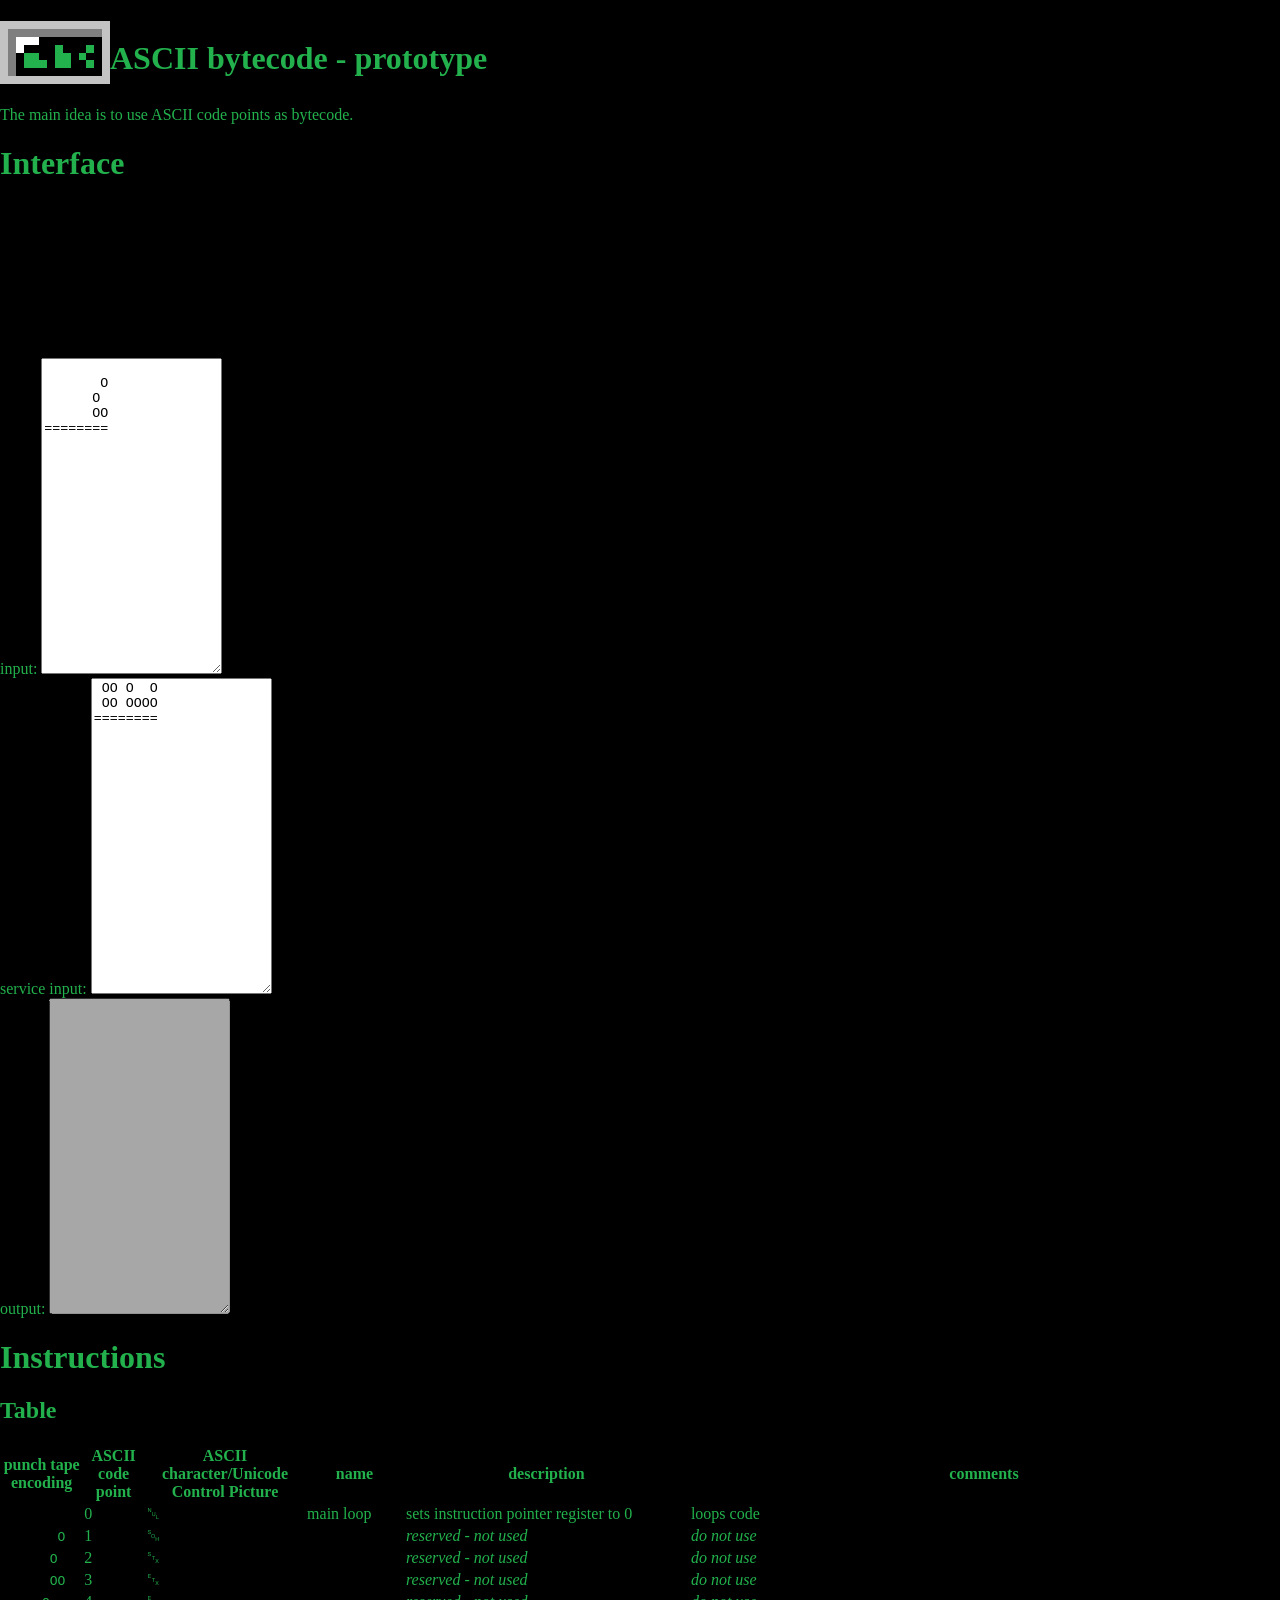
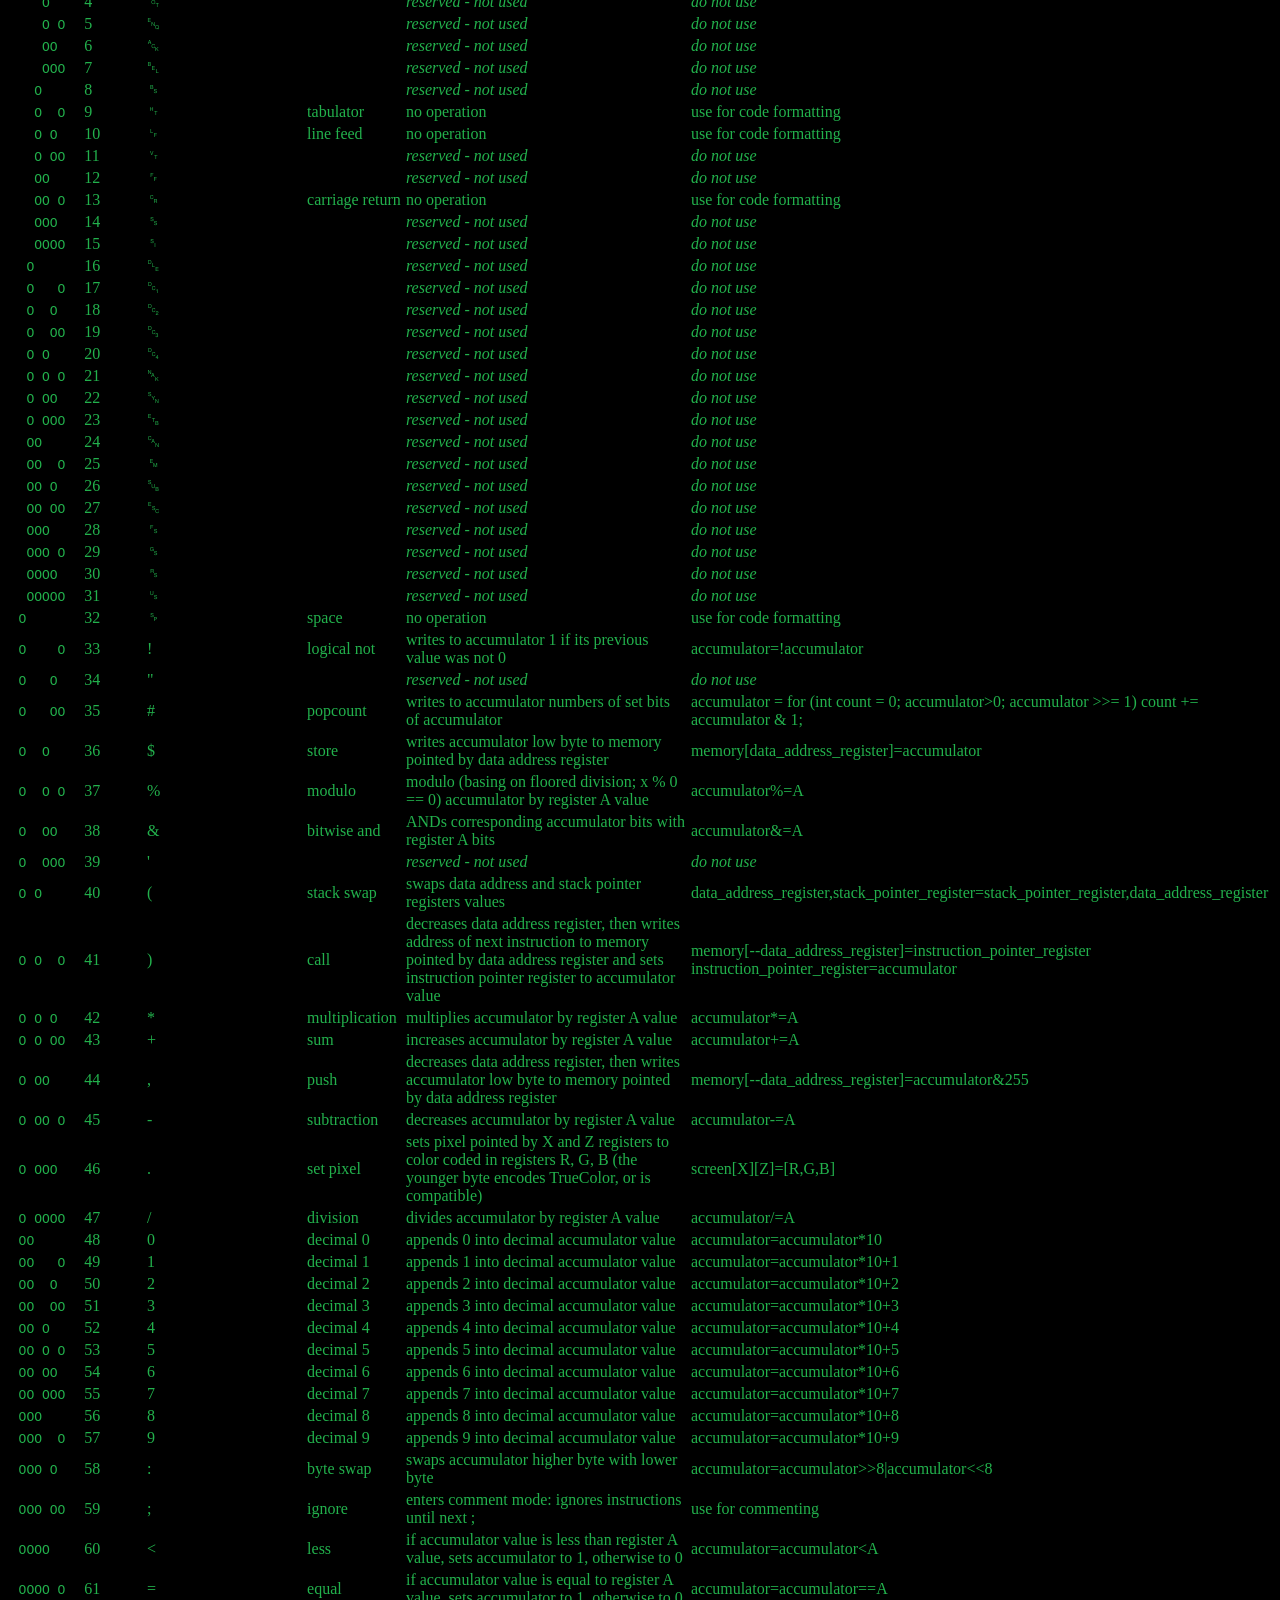
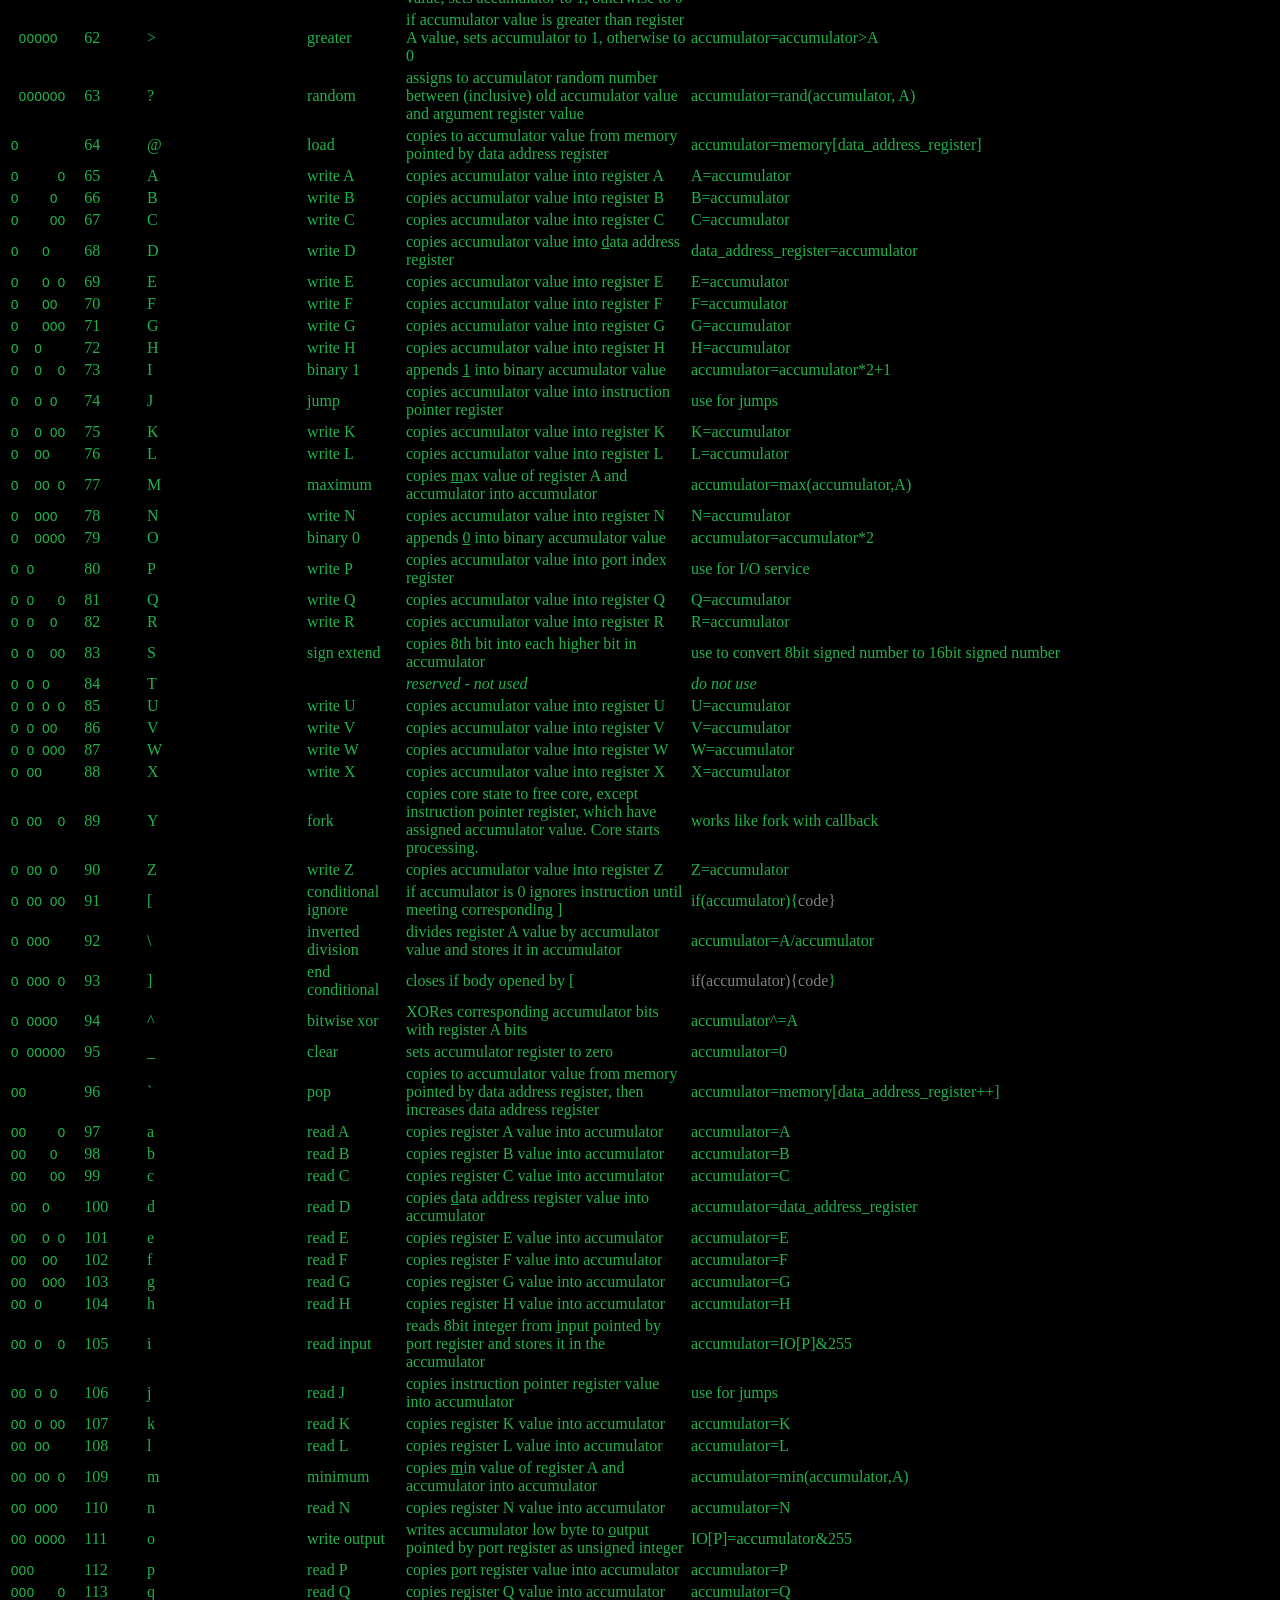
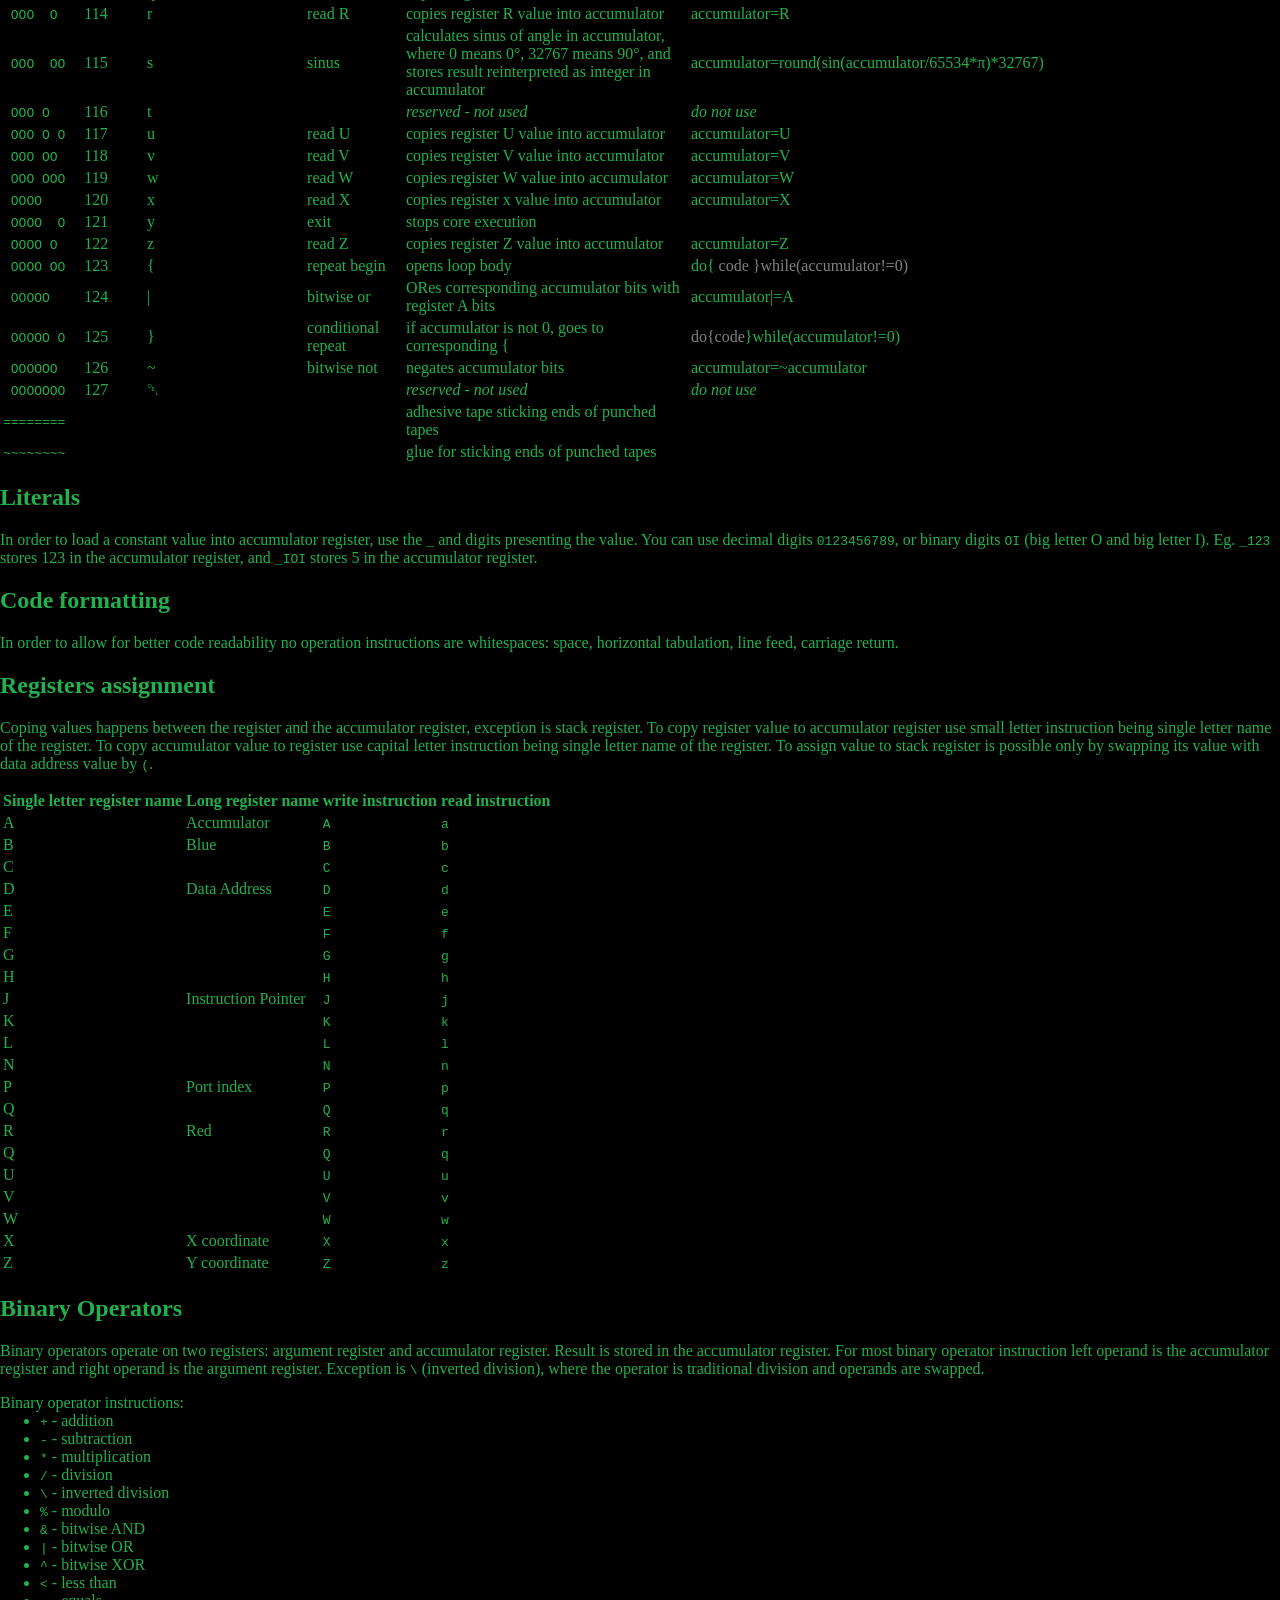
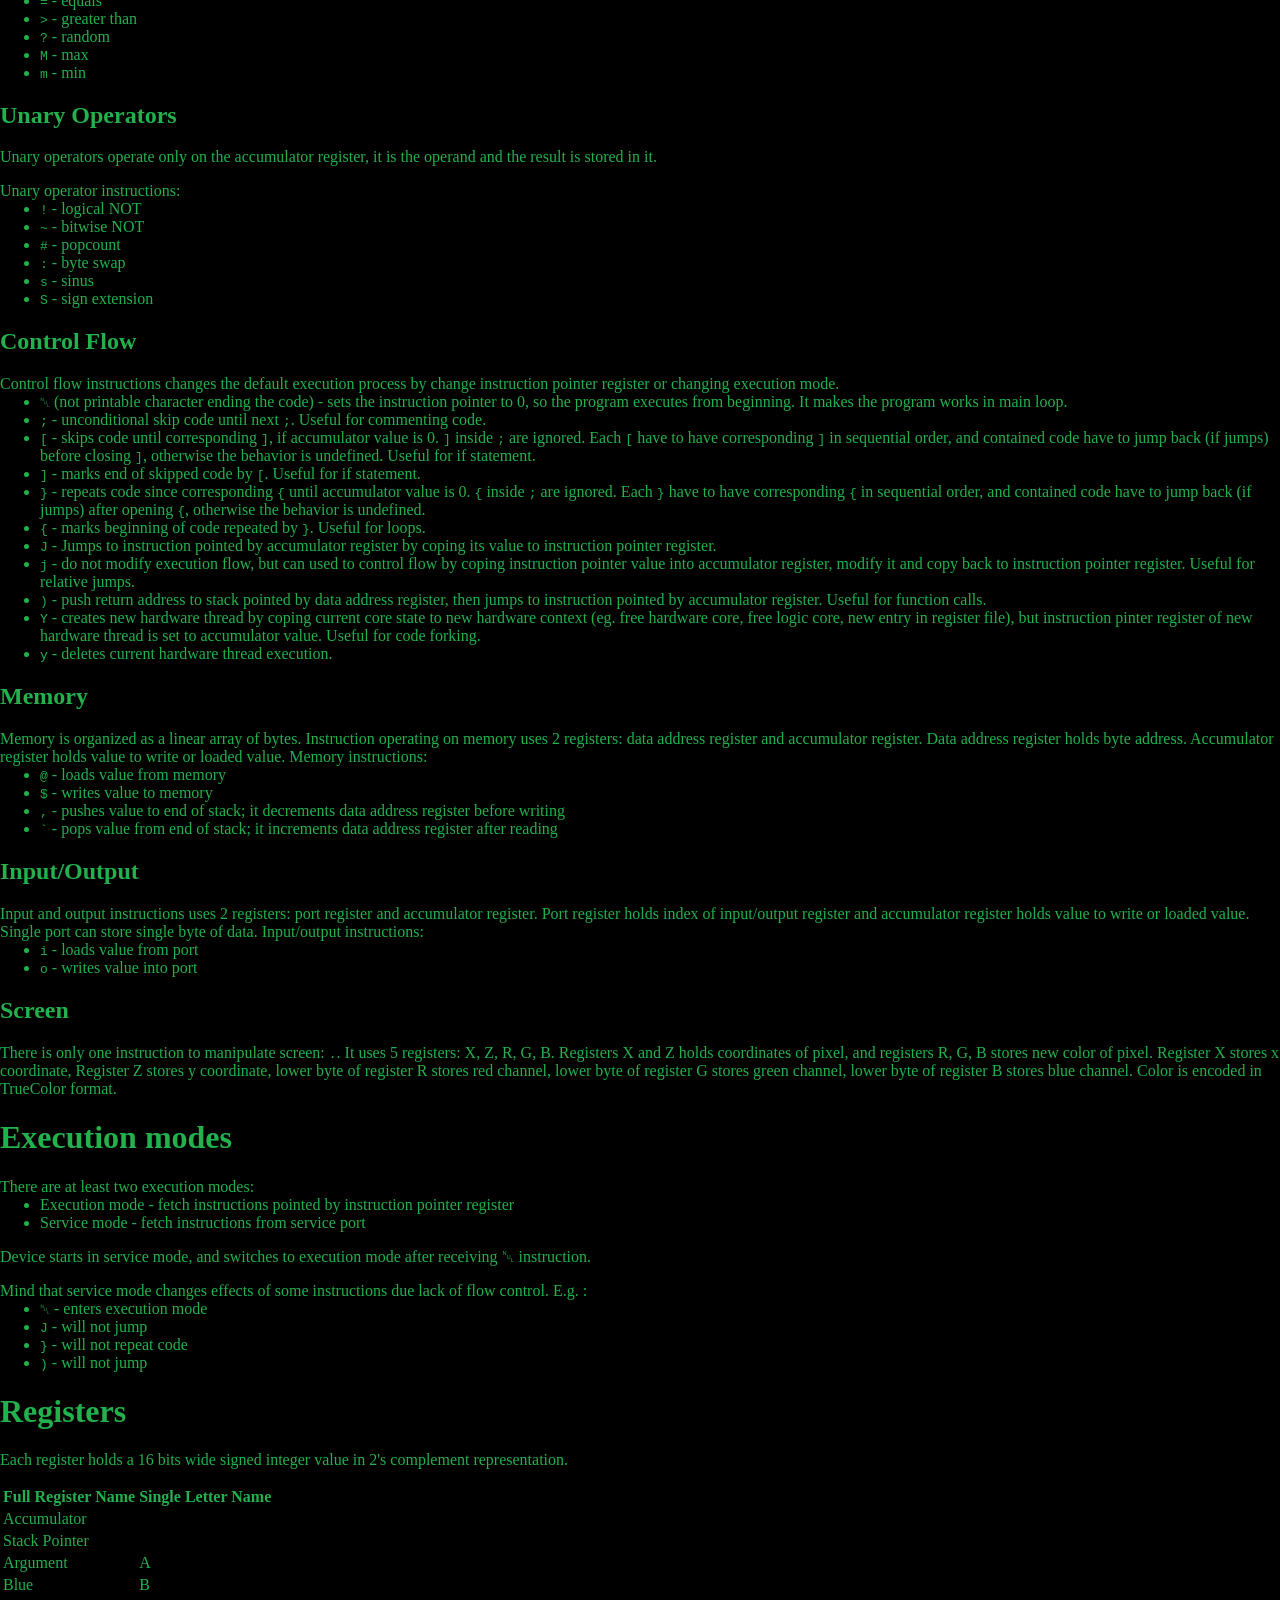
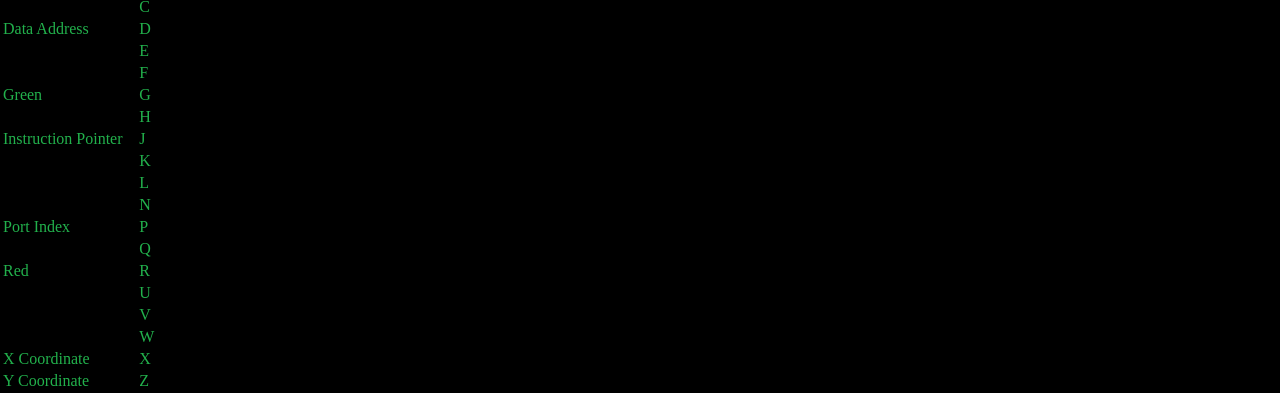
==== commit 69890125: "bigger logo" ====
--- a/index.html
+++ b/index.html
@@ -5,6 +5,7 @@
 		<link rel="icon" href="favicon.png" />
 		<script src="logic/machine.js"></script>
 		<script src="logic/tape.js"></script>
+		<script src="gui/colors.js"></script>
 		<script src="gui/render.js"></script>
 		<script src="gui/button.js"></script>
 		<script src="gui/screen.js"></script>
@@ -12,15 +13,37 @@
 		<script src="gui/tape.js"></script>
 		<script src="gui/interface.js"></script>
 		<style>
-			code{white-space: pre}
+			:root{
+				--light: #22B14C;
+				--background: black;
+			}
 
-			.rest{color: gray}
+			body{
+				background-color: var(--background);
+				color: var(--light);
+			}
 
-			p+ul,p:has(+ul){margin:0}
+			.logo{
+				height: 3cap;
+				image-rendering: pixelated;
+				vertical-align: -40%;
+			}
+
+			code{
+				white-space: pre
+			}
+
+			.rest{
+				color: gray
+			}
+
+			p+ul, p:has(+ul){
+				margin:0
+			}
 		</style>
 	</head>
 	<body style="margin: 0">
-		<h1><img src="logo.png" alt="ABc logo" style="height:1cap; image-rendering: pixelated;vertical-align: baseline;" />ASCII bytecode - prototype</h1>
+		<h1><img src="logo.png" alt="ABc logo" class="logo" />ASCII bytecode - prototype</h1>
 		<p>The main idea is to use ASCII code points as bytecode.</p>
 		<h1>Interface</h1>
 		<canvas id="main"></canvas>
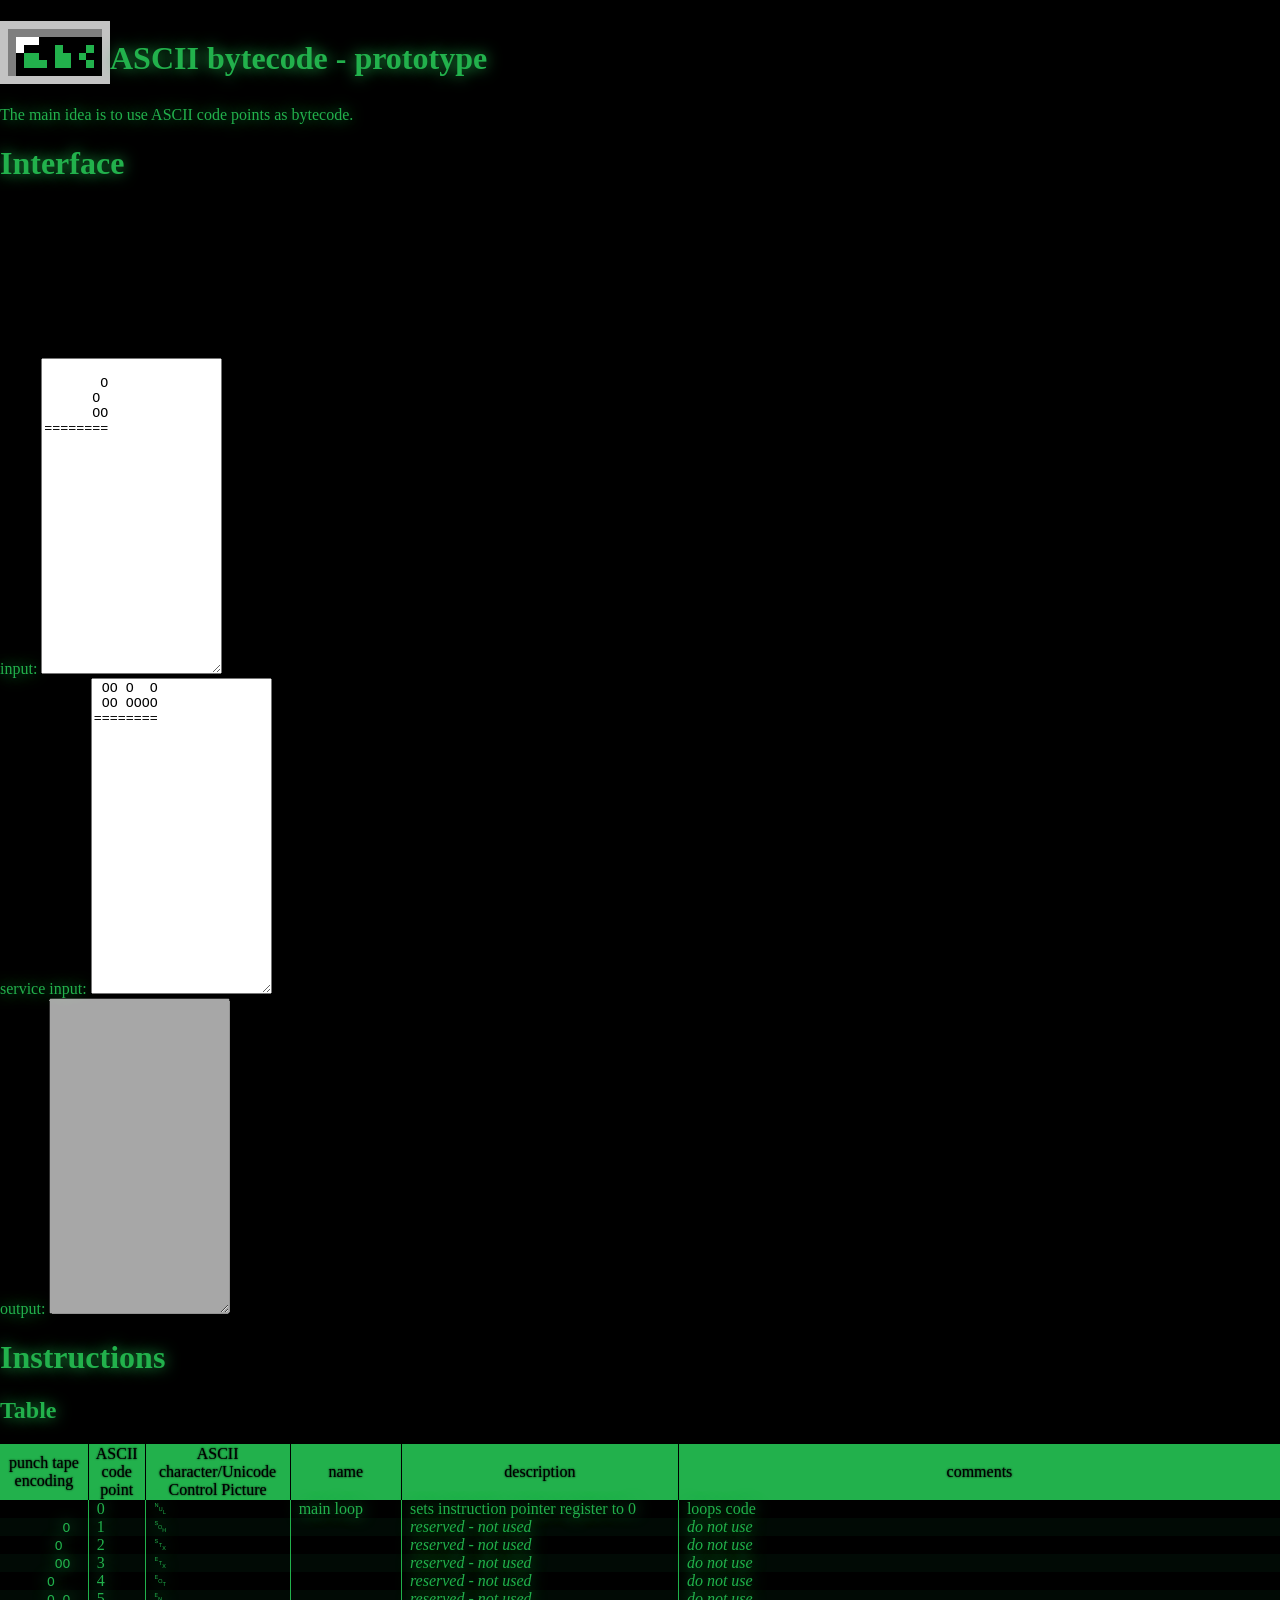
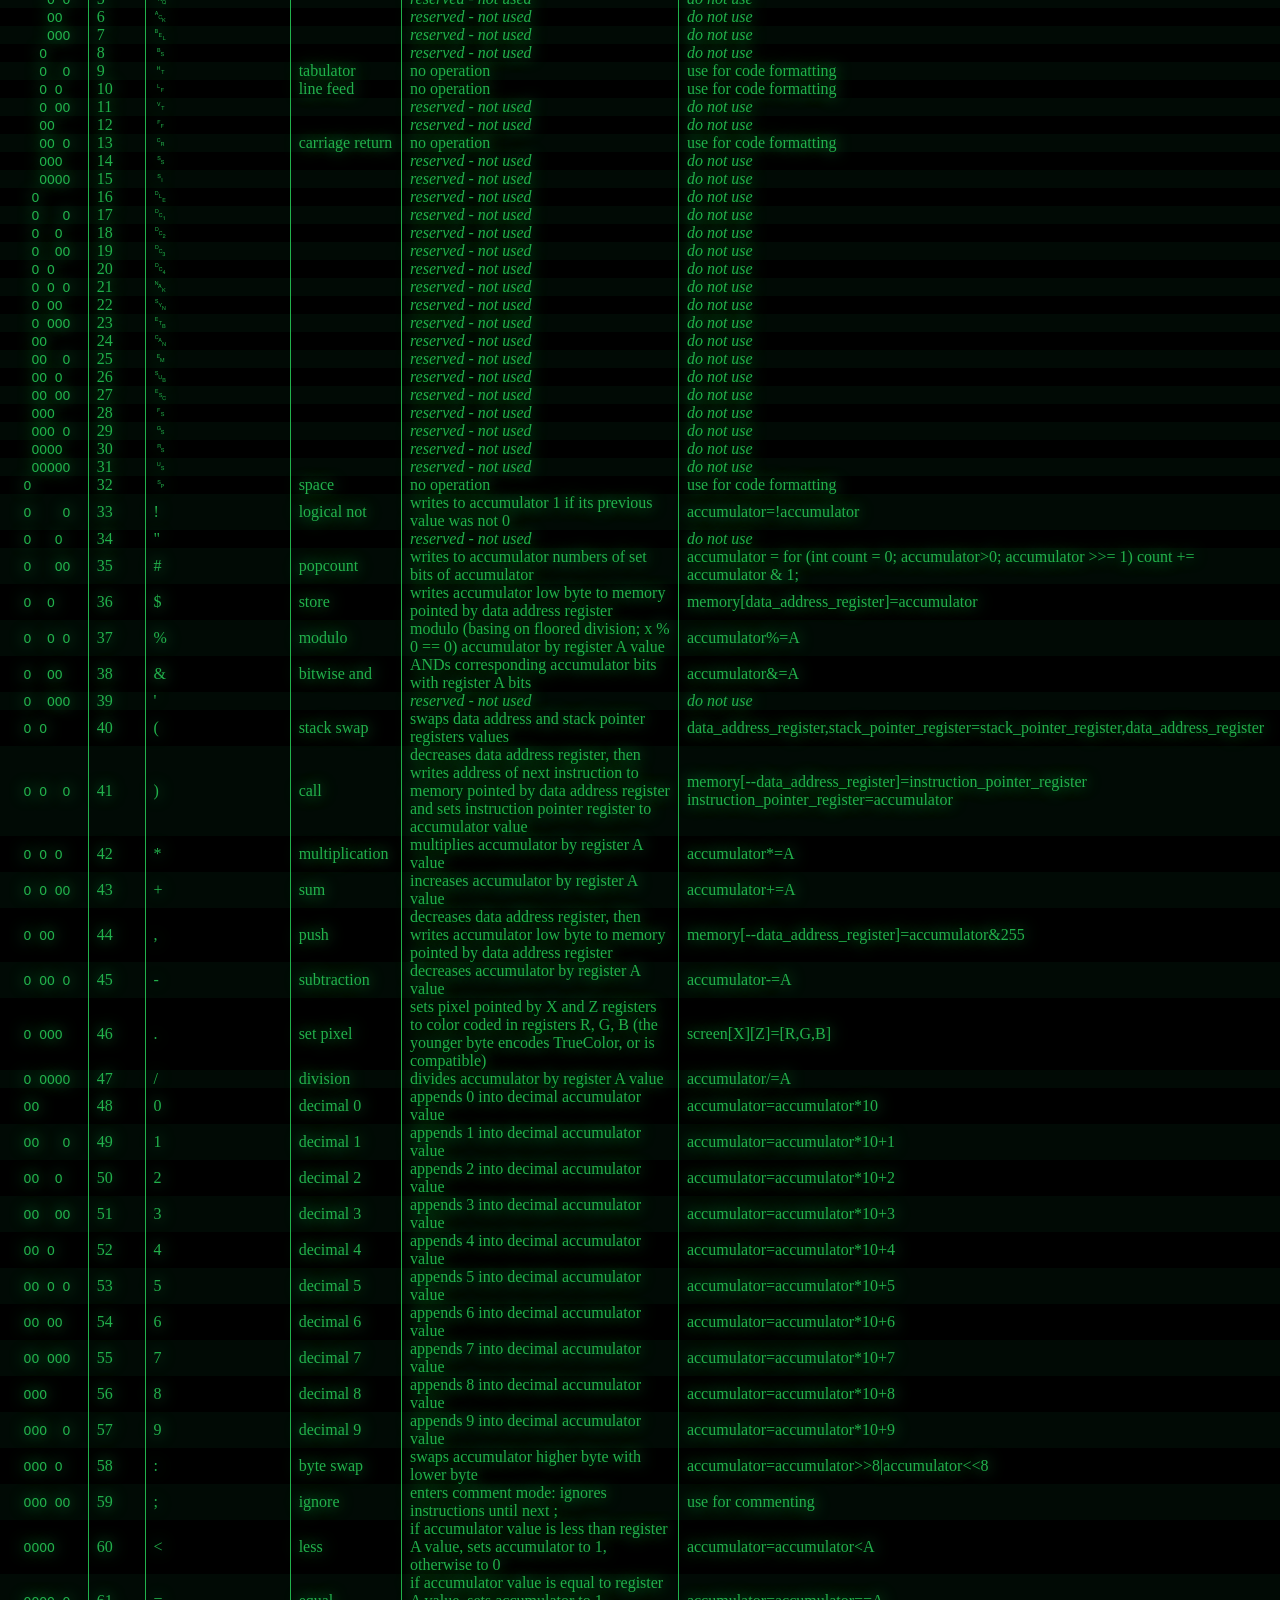
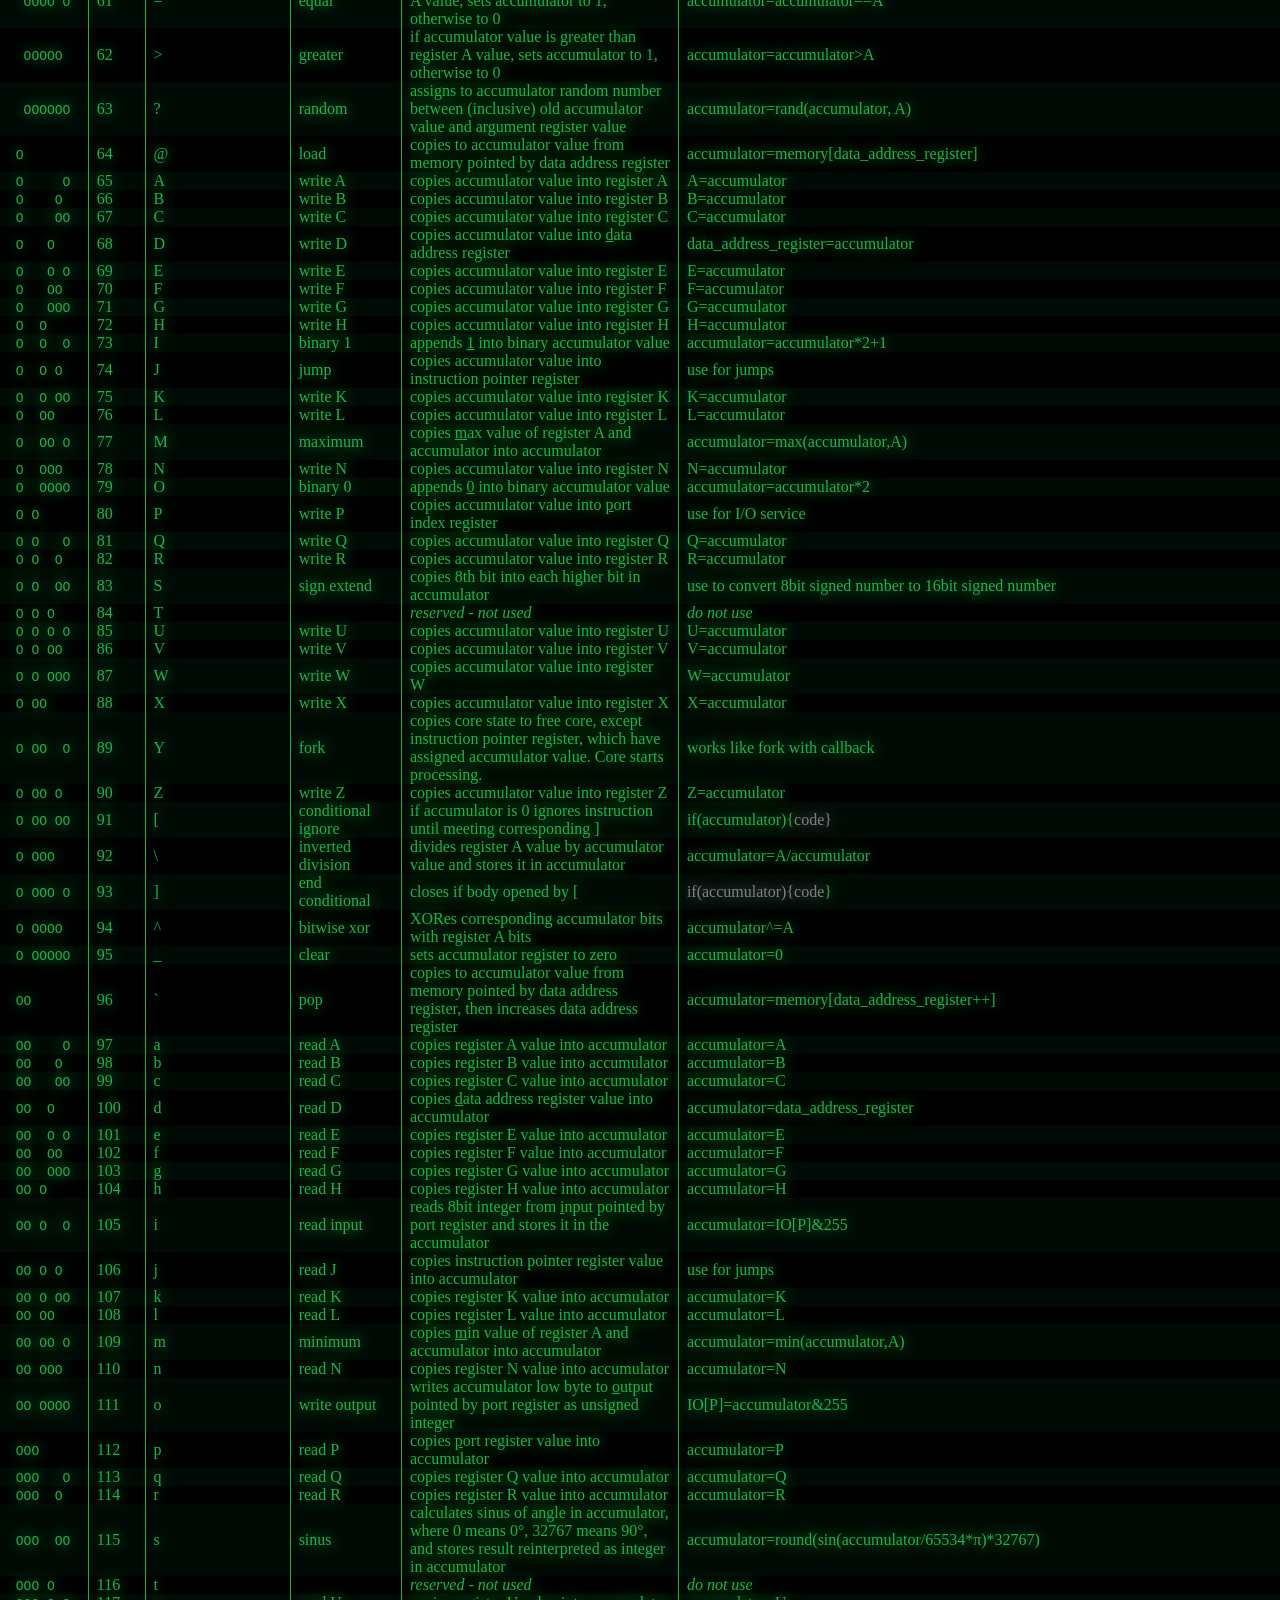
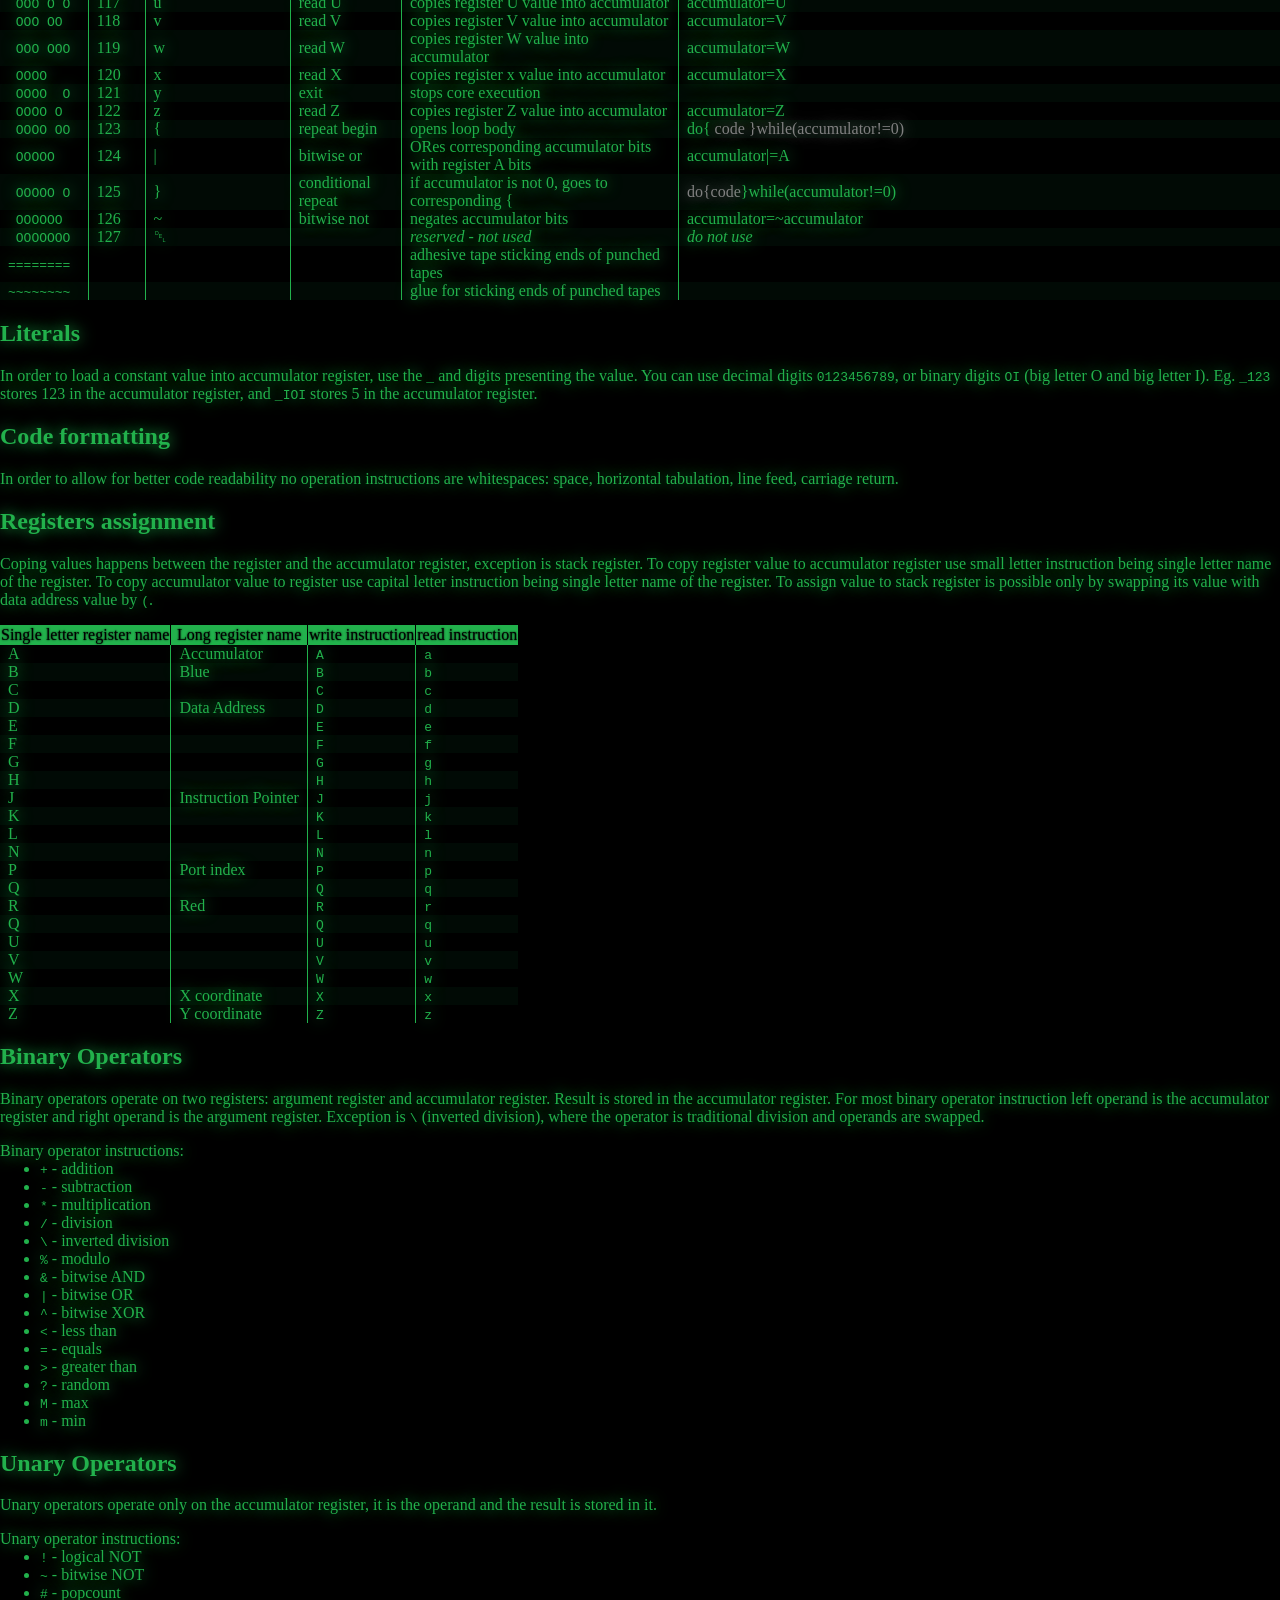
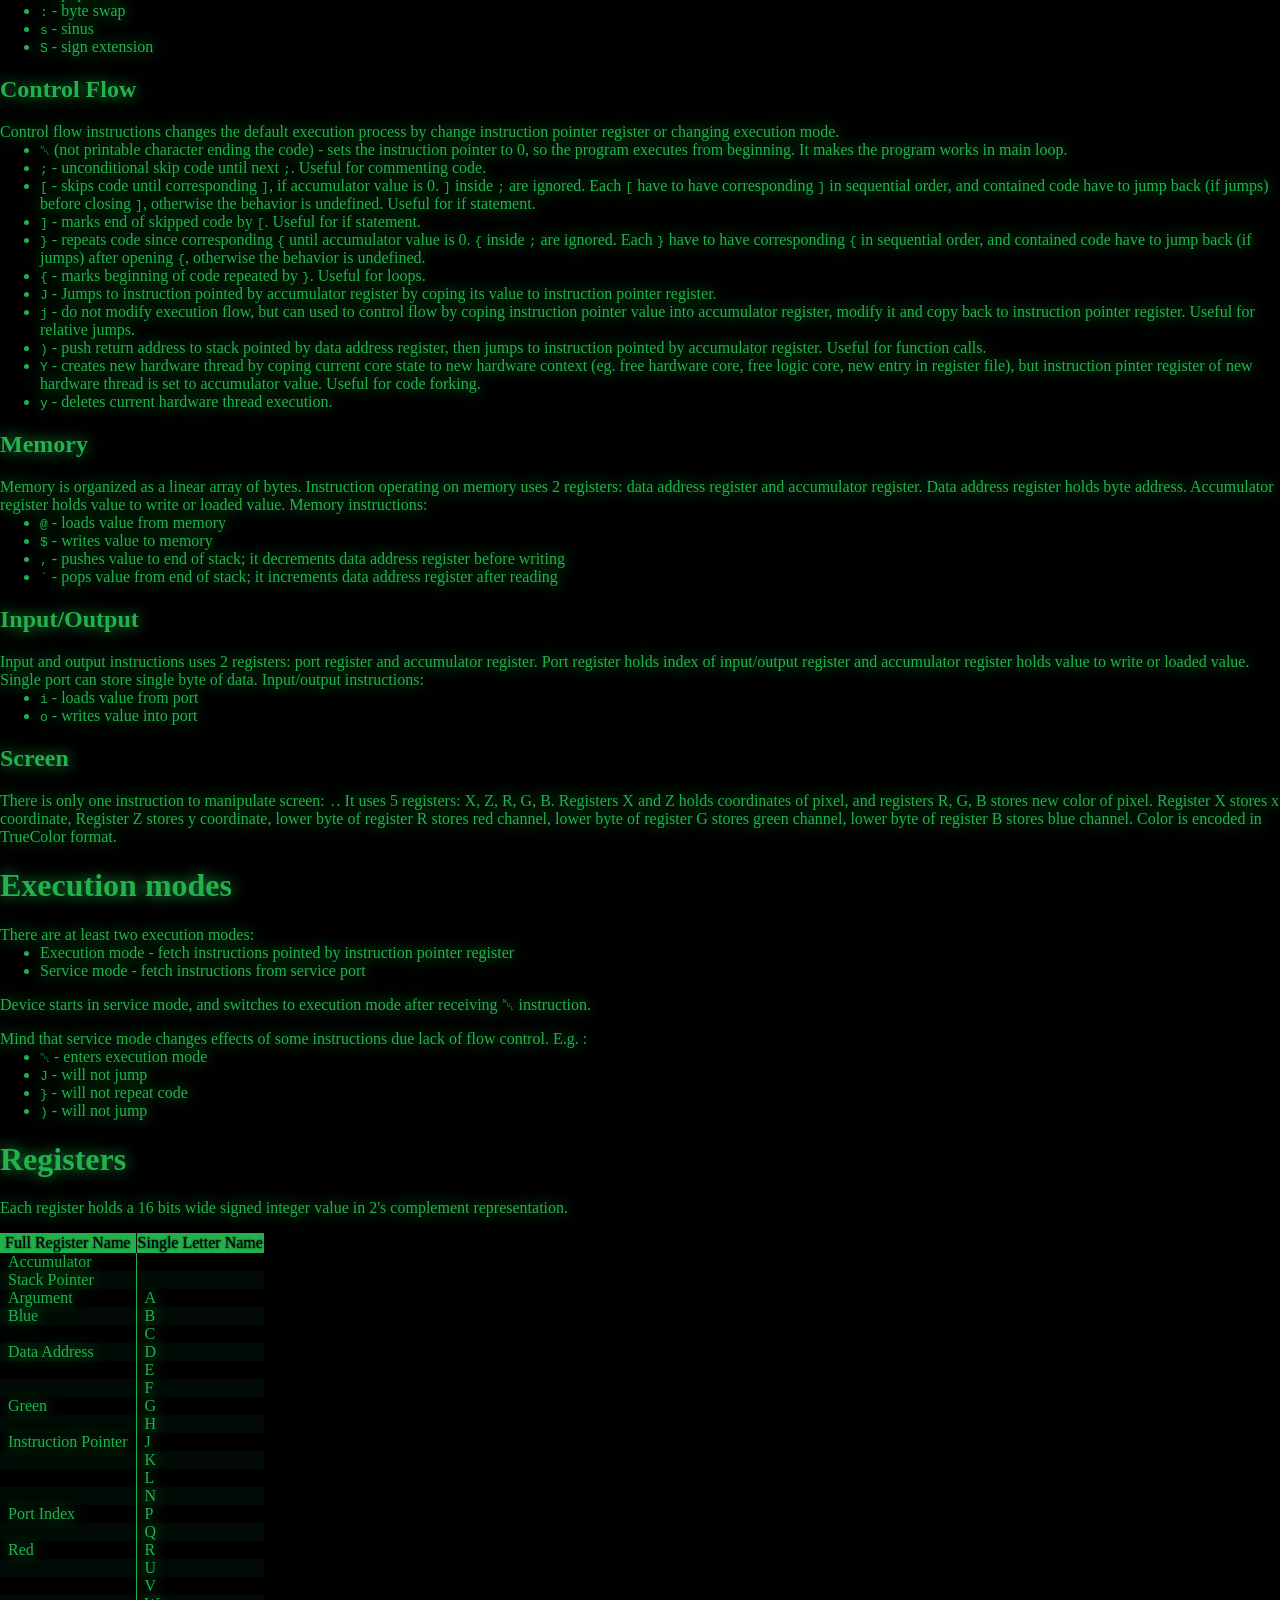
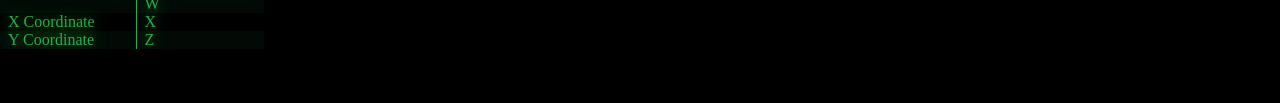
==== commit f5e8ba29: "crt highlight hovered row of table" ====
--- a/index.html
+++ b/index.html
@@ -15,12 +15,20 @@
 		<style>
 			:root{
 				--light: #22B14C;
+				--slight: #010A05;
 				--background: black;
 			}
 
 			body{
 				background-color: var(--background);
 				color: var(--light);
+				text-shadow: 0 0 15px var(--light);
+			}
+
+			*:hover:not(:empty):not(:has(:not(:is(
+				i, u, code, span, br, img
+			)))){
+				text-shadow: none;
 			}
 
 			.logo{
@@ -34,11 +42,58 @@
 			}
 
 			.rest{
-				color: gray
+				color: gray;
+				text-shadow: 0 0 15px gray;
+			}
+
+			tr:hover .rest{
+				color: #202020;
+				text-shadow: 0 0 2px #202020;
 			}
 
 			p+ul, p:has(+ul){
 				margin:0
+			}
+
+			table{
+				border-collapse: collapse;
+			}
+
+			th{
+				background-color: var(--light);
+				color: var(--background);
+				text-shadow: 0 0 2px var(--background);
+				font-weight: normal;
+			}
+
+			th:not(:first-child){
+				border-left: 1px solid
+			}
+
+			table tr:nth-child(odd){
+				background-color: var(--slight);
+			}
+
+			td{
+				padding: 0 0.5em;
+			}
+
+			td:not(:first-child){
+				border-left: 1px solid var(--light);
+			}
+
+			tr:hover td{
+				background-color: var(--light);
+				color: var(--background);
+				text-shadow: 0 0 2px var(--background);
+			}
+
+			tr:hover td:not(:first-child){
+				border-left: 1px solid var(--background);
+			}
+
+			td:hover{
+				text-shadow: none;
 			}
 		</style>
 	</head>
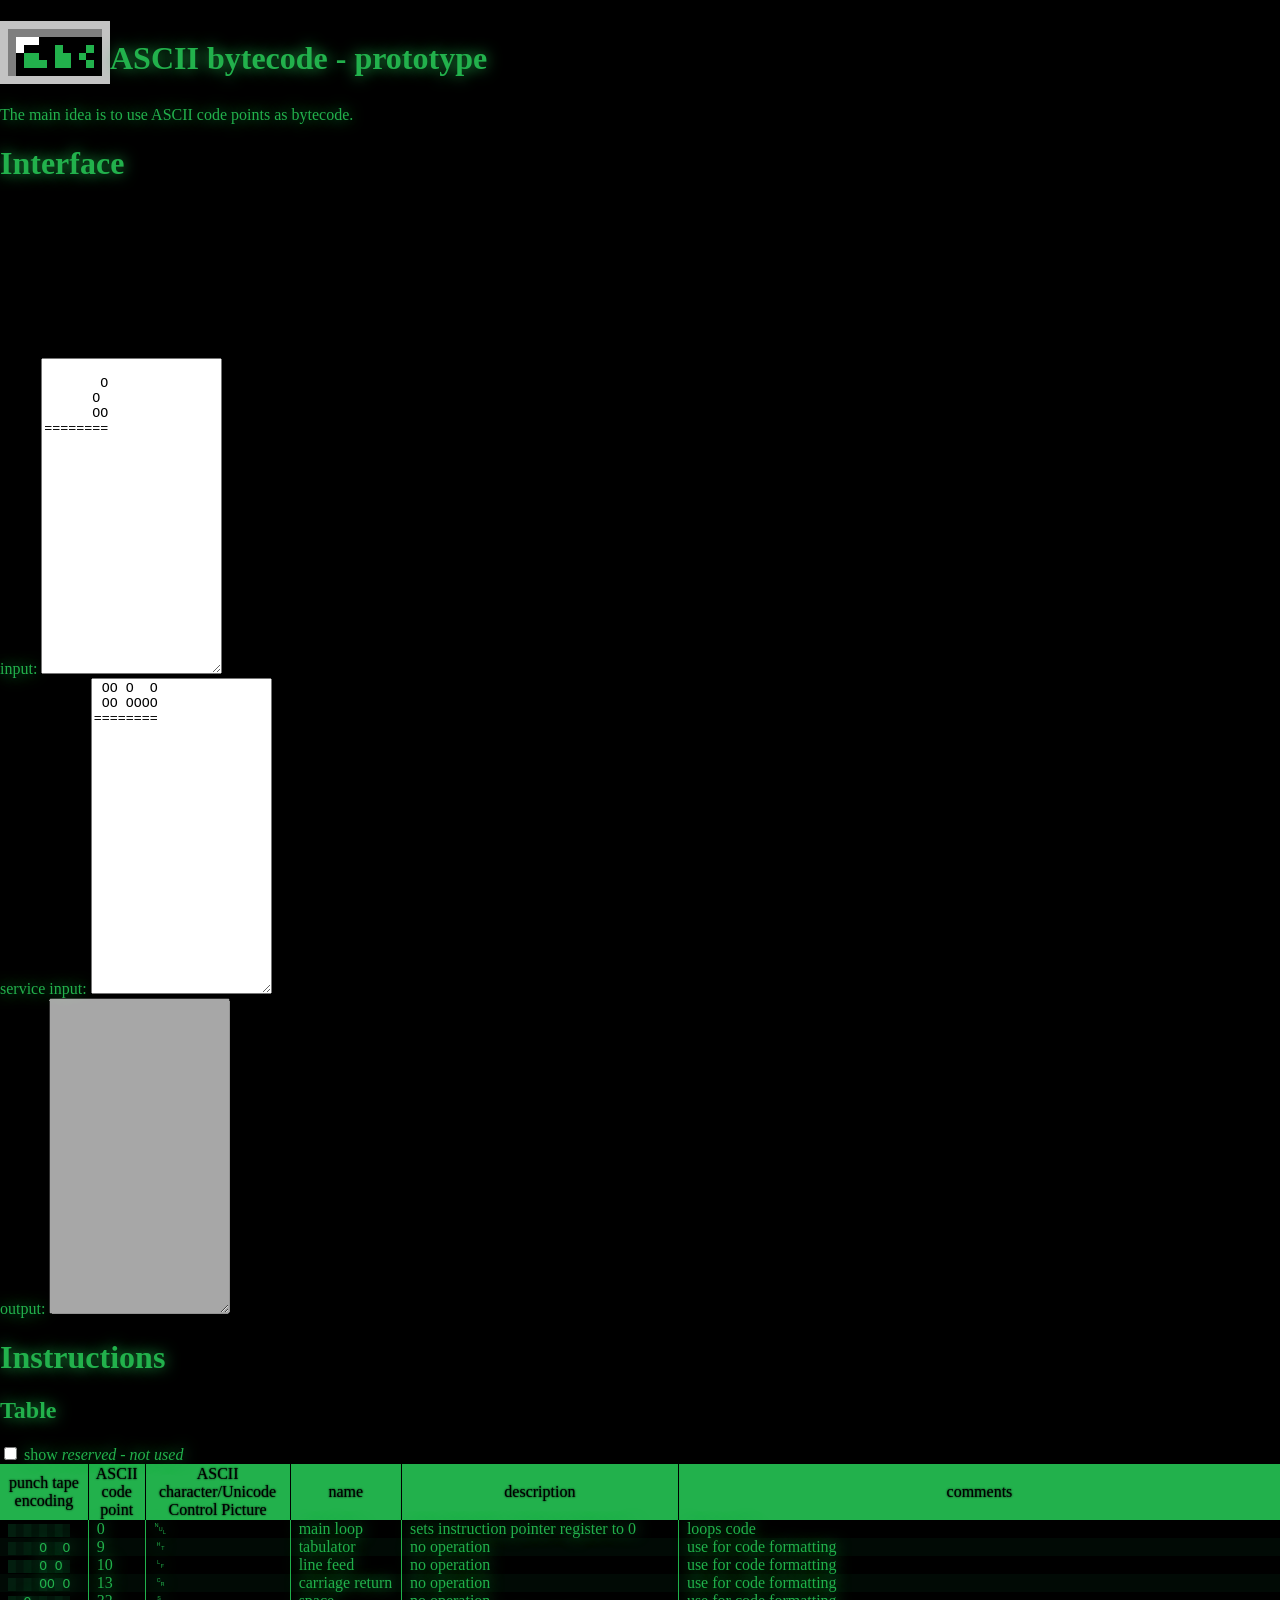
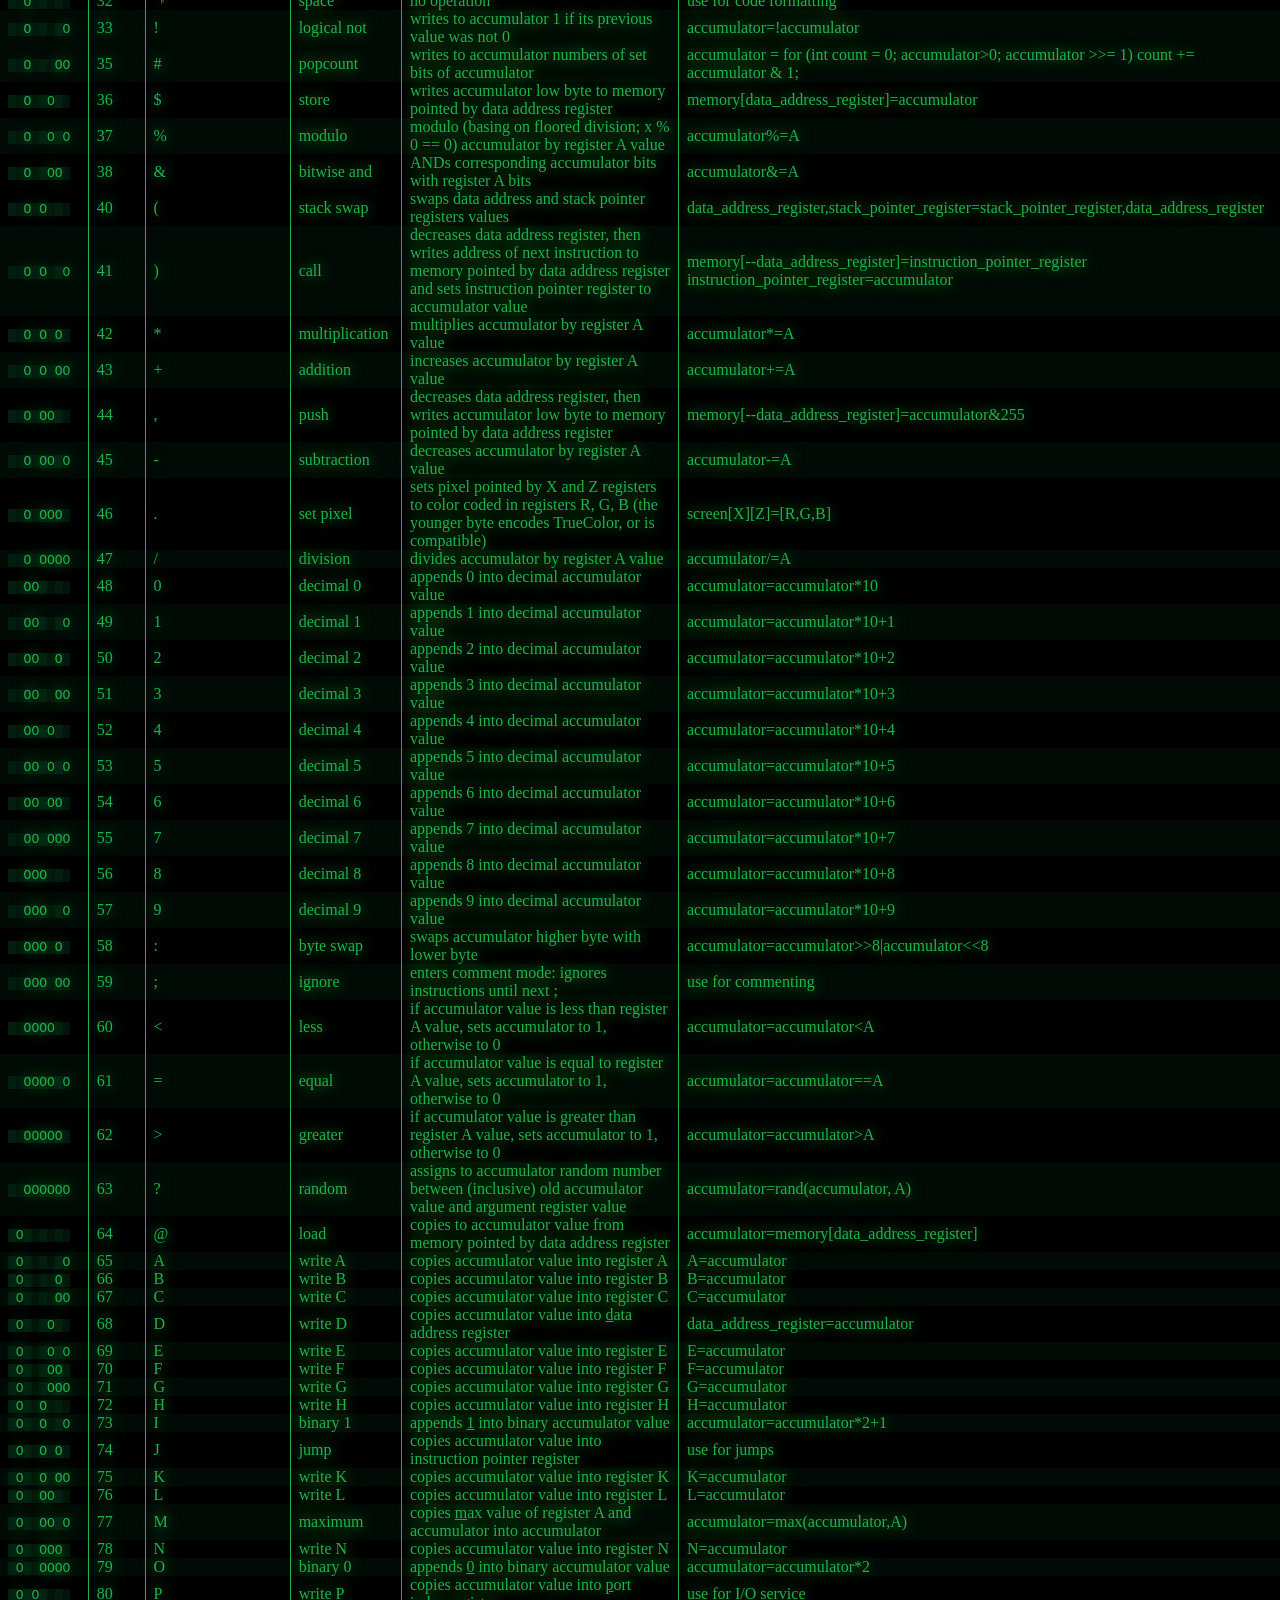
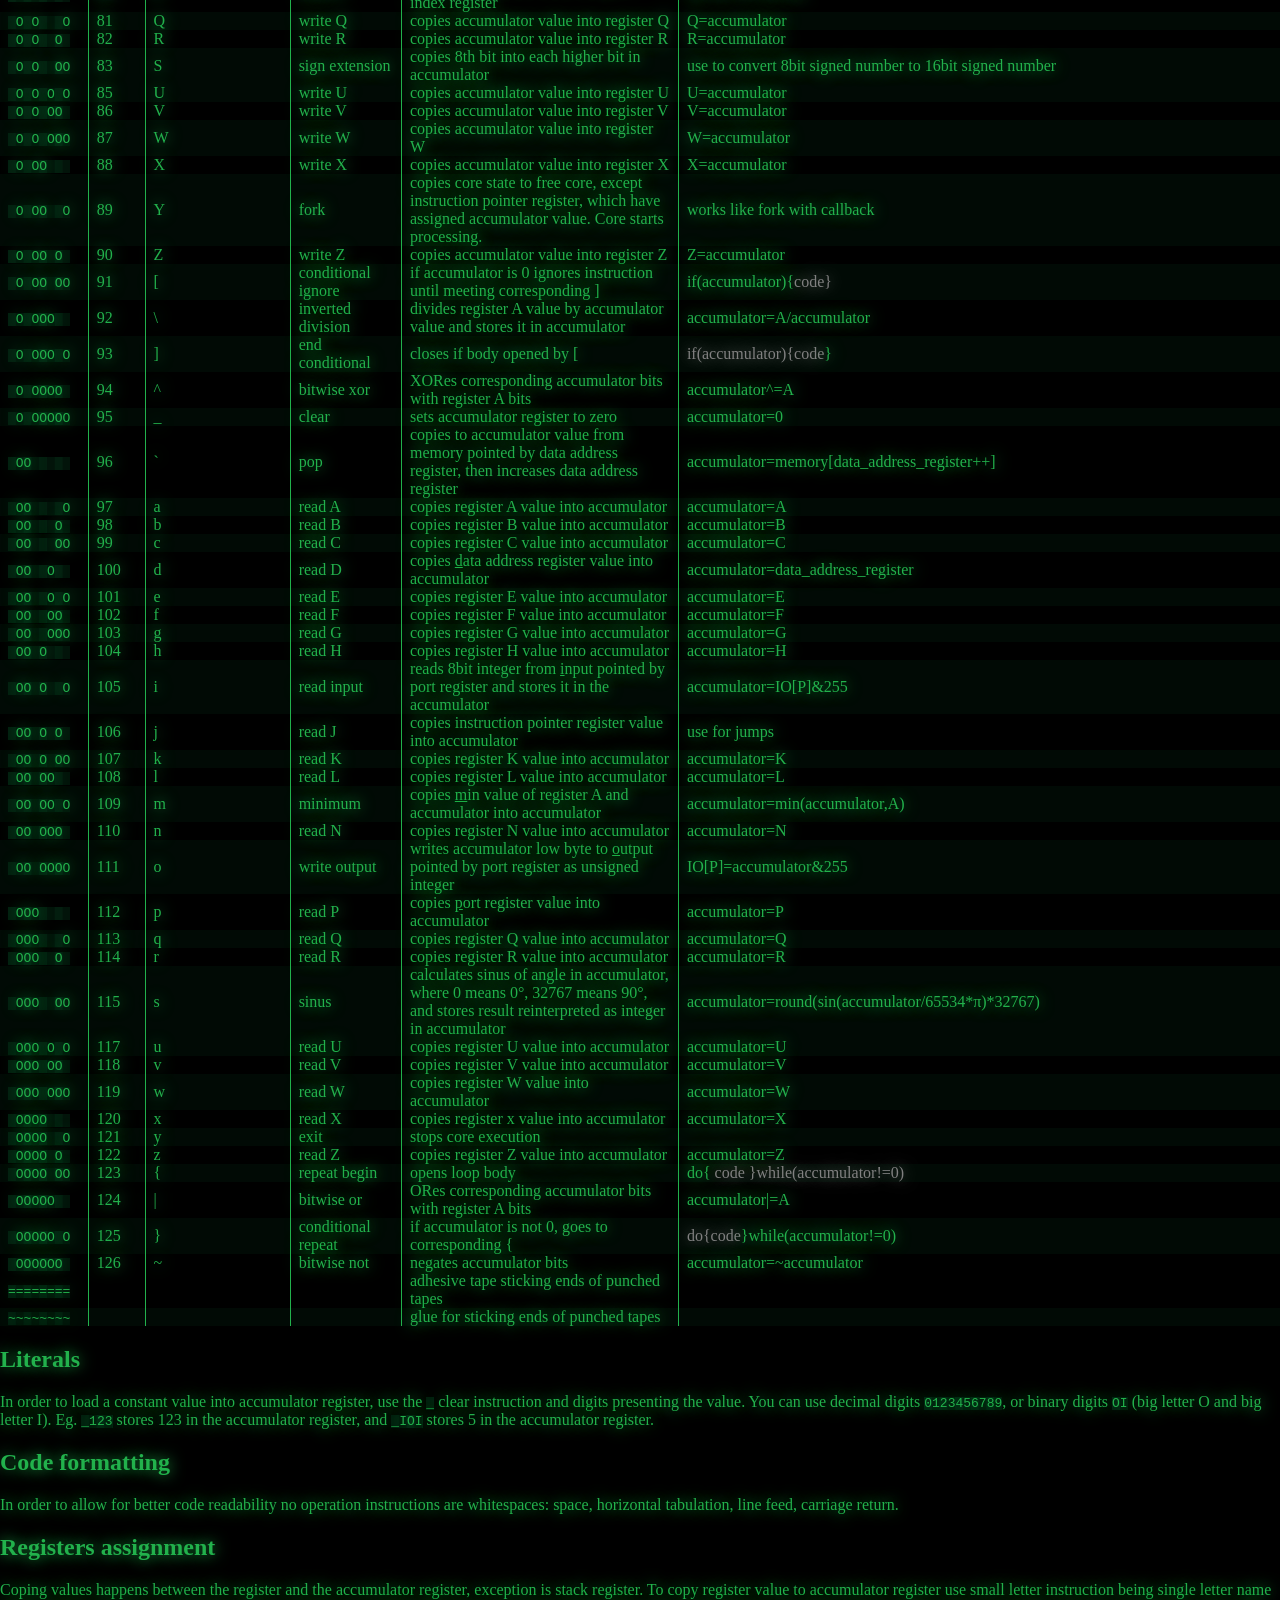
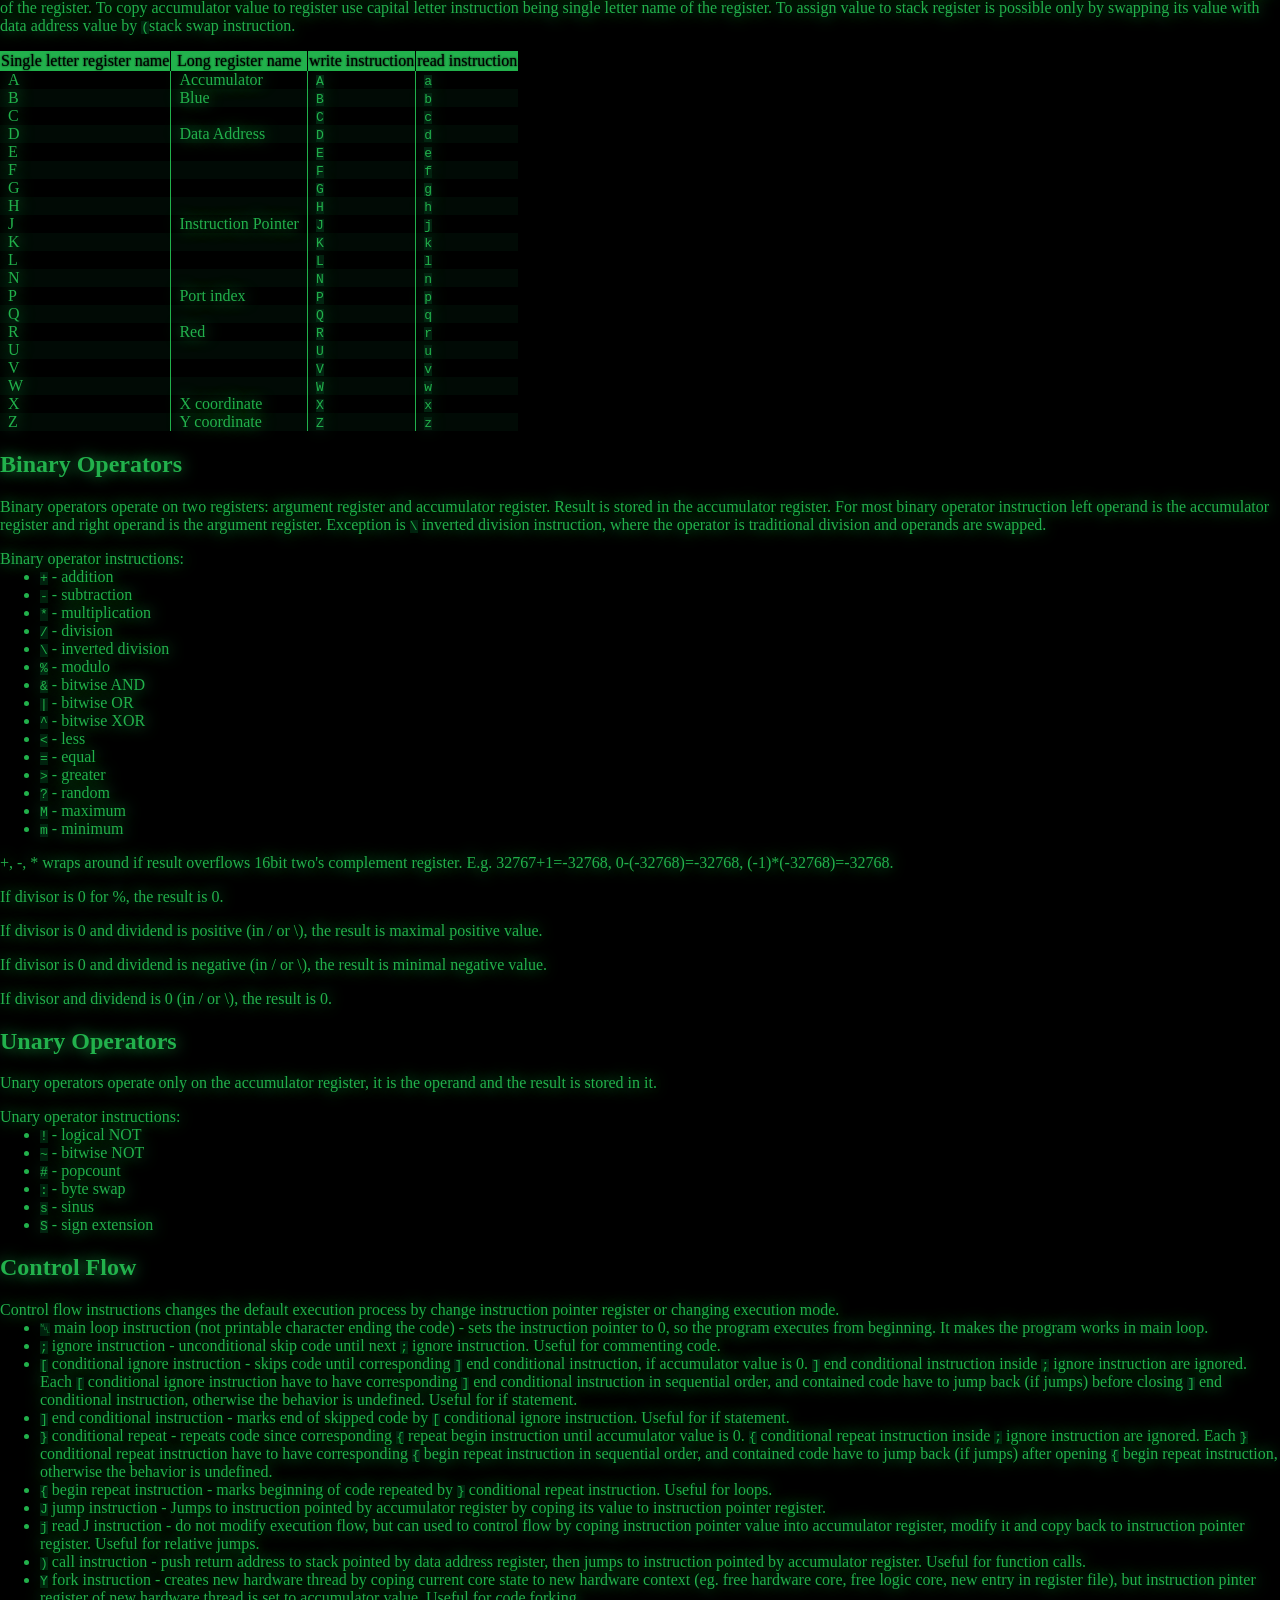
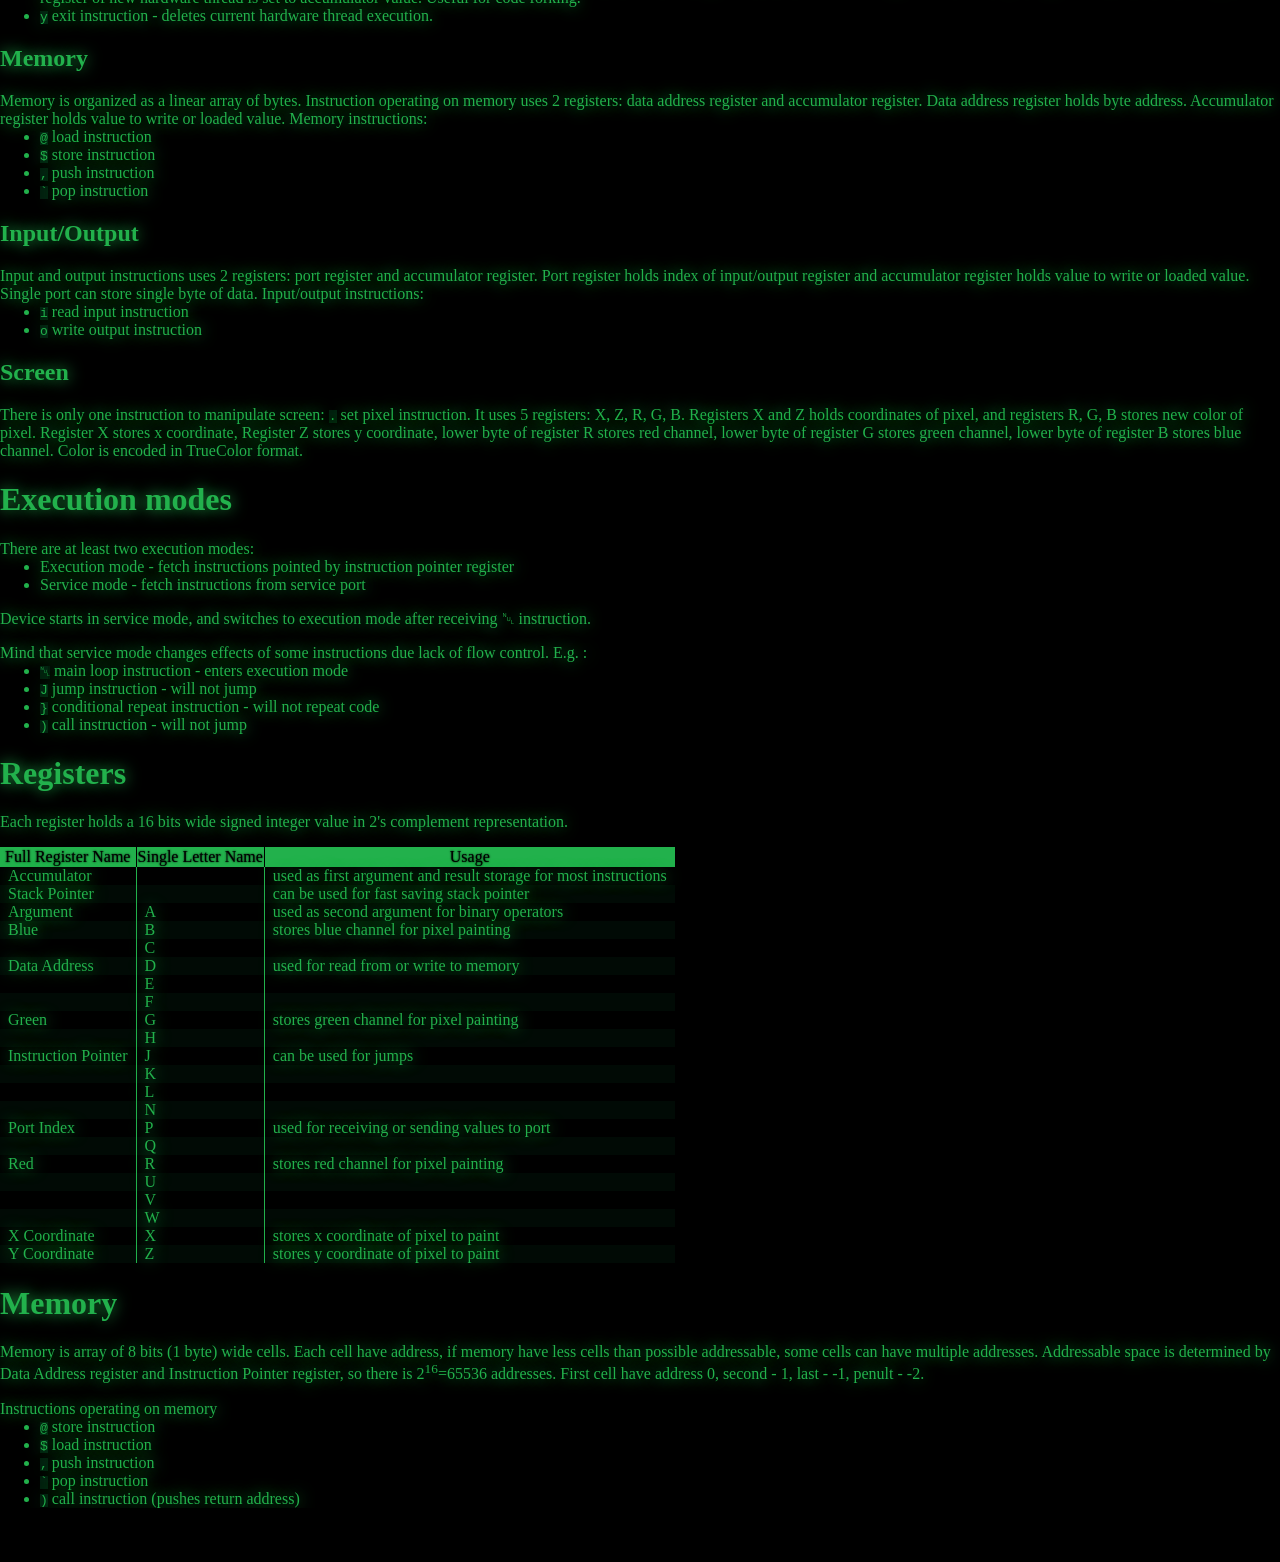
==== commit 95b03cb9: "removed redundant row in register assign table" ====
--- a/index.html
+++ b/index.html
@@ -15,6 +15,10 @@
 		<style>
 			:root{
 				--light: #22B14C;
+				--strong1: #1D8938;
+				--strong2: #209D42;
+				--slight2: #031E0F;
+				--slight1: #02140A;
 				--slight: #010A05;
 				--background: black;
 			}
@@ -38,7 +42,35 @@
 			}
 
 			code{
-				white-space: pre
+				white-space: pre;
+				display: inline-block;
+
+				line-height:1;
+				background-size: 2ch 2em;
+				background-repeat: repeat;
+
+				background-image: conic-gradient(
+					var(--slight1) 90deg, 
+					var(--slight2) 90deg 180deg, 
+					var(--slight1) 180deg 270deg, 
+					var(--slight2) 270deg
+				);
+			}
+
+			tr:hover code{
+				white-space: pre;
+				display: inline-block;
+
+				line-height:1;
+				background-size: 2ch 2em;
+				background-repeat: repeat;
+
+				background-image: conic-gradient(
+					var(--strong1) 90deg, 
+					var(--strong2) 90deg 180deg, 
+					var(--strong1) 180deg 270deg, 
+					var(--strong2) 270deg
+				);
 			}
 
 			.rest{
@@ -94,6 +126,10 @@
 
 			td:hover{
 				text-shadow: none;
+			}
+
+			input:not(:checked)#show-reserved ~ table .reserved{
+				display: none;
 			}
 		</style>
 	</head>
@@ -124,52 +160,54 @@
 		</div>
 		<h1>Instructions</h1>
 		<h2>Table</h2>
+		<input type="checkbox" id="show-reserved" />
+		<label for="show-reserved">show <i>reserved - not used</i></label> 
 		<table>
 			<tr><th>punch tape encoding</th><th>ASCII code point</th><th>ASCII character/Unicode Control Picture</th><th>name</th><th>description</th><th>comments</th></tr>
 			<tr><td><code>        </code></td><td>0</td><td>&#x2400;</td><td>main loop</td><td>sets instruction pointer register to 0</td><td>loops code</td></tr>
-			<tr><td><code>       O</code></td><td>1</td><td>&#x2401;</td><td></td><td><i>reserved - not used</i></td><td><i>do not use</i></td></tr>
-			<tr><td><code>      O </code></td><td>2</td><td>&#x2402;</td><td></td><td><i>reserved - not used</i></td><td><i>do not use</i></td></tr>
-			<tr><td><code>      OO</code></td><td>3</td><td>&#x2403;</td><td></td><td><i>reserved - not used</i></td><td><i>do not use</i></td></tr>
-			<tr><td><code>     O  </code></td><td>4</td><td>&#x2404;</td><td></td><td><i>reserved - not used</i></td><td><i>do not use</i></td></tr>
-			<tr><td><code>     O O</code></td><td>5</td><td>&#x2405;</td><td></td><td><i>reserved - not used</i></td><td><i>do not use</i></td></tr>
-			<tr><td><code>     OO </code></td><td>6</td><td>&#x2406;</td><td></td><td><i>reserved - not used</i></td><td><i>do not use</i></td></tr>
-			<tr><td><code>     OOO</code></td><td>7</td><td>&#x2407;</td><td></td><td><i>reserved - not used</i></td><td><i>do not use</i></td></tr>
-			<tr><td><code>    O   </code></td><td>8</td><td>&#x2408;</td><td></td><td><i>reserved - not used</i></td><td><i>do not use</i></td></tr>
+			<tr class="reserved"><td><code>       O</code></td><td>1</td><td>&#x2401;</td><td></td><td><i>reserved - not used</i></td><td><i>do not use</i></td></tr>
+			<tr class="reserved"><td><code>      O </code></td><td>2</td><td>&#x2402;</td><td></td><td><i>reserved - not used</i></td><td><i>do not use</i></td></tr>
+			<tr class="reserved"><td><code>      OO</code></td><td>3</td><td>&#x2403;</td><td></td><td><i>reserved - not used</i></td><td><i>do not use</i></td></tr>
+			<tr class="reserved"><td><code>     O  </code></td><td>4</td><td>&#x2404;</td><td></td><td><i>reserved - not used</i></td><td><i>do not use</i></td></tr>
+			<tr class="reserved"><td><code>     O O</code></td><td>5</td><td>&#x2405;</td><td></td><td><i>reserved - not used</i></td><td><i>do not use</i></td></tr>
+			<tr class="reserved"><td><code>     OO </code></td><td>6</td><td>&#x2406;</td><td></td><td><i>reserved - not used</i></td><td><i>do not use</i></td></tr>
+			<tr class="reserved"><td><code>     OOO</code></td><td>7</td><td>&#x2407;</td><td></td><td><i>reserved - not used</i></td><td><i>do not use</i></td></tr>
+			<tr class="reserved"><td><code>    O   </code></td><td>8</td><td>&#x2408;</td><td></td><td><i>reserved - not used</i></td><td><i>do not use</i></td></tr>
 			<tr><td><code>    O  O</code></td><td>9</td><td>&#x2409;</td><td>tabulator</td><td>no operation</td><td>use for code formatting</td></tr>
 			<tr><td><code>    O O </code></td><td>10</td><td>&#x240A;</td><td>line feed</td><td>no operation</td><td>use for code formatting</td></tr>
-			<tr><td><code>    O OO</code></td><td>11</td><td>&#x240B;</td><td></td><td><i>reserved - not used</i></td><td><i>do not use</i></td></tr>
-			<tr><td><code>    OO  </code></td><td>12</td><td>&#x240C;</td><td></td><td><i>reserved - not used</i></td><td><i>do not use</i></td></tr>
+			<tr class="reserved"><td><code>    O OO</code></td><td>11</td><td>&#x240B;</td><td></td><td><i>reserved - not used</i></td><td><i>do not use</i></td></tr>
+			<tr class="reserved"><td><code>    OO  </code></td><td>12</td><td>&#x240C;</td><td></td><td><i>reserved - not used</i></td><td><i>do not use</i></td></tr>
 			<tr><td><code>    OO O</code></td><td>13</td><td>&#x240D;</td><td>carriage return</td><td>no operation</td><td>use for code formatting</td></tr>
-			<tr><td><code>    OOO </code></td><td>14</td><td>&#x240E;</td><td></td><td><i>reserved - not used</i></td><td><i>do not use</i></td></tr>
-			<tr><td><code>    OOOO</code></td><td>15</td><td>&#x240F;</td><td></td><td><i>reserved - not used</i></td><td><i>do not use</i></td></tr>
-			<tr><td><code>   O    </code></td><td>16</td><td>&#x2410;</td><td></td><td><i>reserved - not used</i></td><td><i>do not use</i></td></tr>
-			<tr><td><code>   O   O</code></td><td>17</td><td>&#x2411;</td><td></td><td><i>reserved - not used</i></td><td><i>do not use</i></td></tr>
-			<tr><td><code>   O  O </code></td><td>18</td><td>&#x2412;</td><td></td><td><i>reserved - not used</i></td><td><i>do not use</i></td></tr>
-			<tr><td><code>   O  OO</code></td><td>19</td><td>&#x2413;</td><td></td><td><i>reserved - not used</i></td><td><i>do not use</i></td></tr>
-			<tr><td><code>   O O  </code></td><td>20</td><td>&#x2414;</td><td></td><td><i>reserved - not used</i></td><td><i>do not use</i></td></tr>
-			<tr><td><code>   O O O</code></td><td>21</td><td>&#x2415;</td><td></td><td><i>reserved - not used</i></td><td><i>do not use</i></td></tr>
-			<tr><td><code>   O OO </code></td><td>22</td><td>&#x2416;</td><td></td><td><i>reserved - not used</i></td><td><i>do not use</i></td></tr>
-			<tr><td><code>   O OOO</code></td><td>23</td><td>&#x2417;</td><td></td><td><i>reserved - not used</i></td><td><i>do not use</i></td></tr>
-			<tr><td><code>   OO   </code></td><td>24</td><td>&#x2418;</td><td></td><td><i>reserved - not used</i></td><td><i>do not use</i></td></tr>
-			<tr><td><code>   OO  O</code></td><td>25</td><td>&#x2419;</td><td></td><td><i>reserved - not used</i></td><td><i>do not use</i></td></tr>
-			<tr><td><code>   OO O </code></td><td>26</td><td>&#x241A;</td><td></td><td><i>reserved - not used</i></td><td><i>do not use</i></td></tr>
-			<tr><td><code>   OO OO</code></td><td>27</td><td>&#x241B;</td><td></td><td><i>reserved - not used</i></td><td><i>do not use</i></td></tr>
-			<tr><td><code>   OOO  </code></td><td>28</td><td>&#x241C;</td><td></td><td><i>reserved - not used</i></td><td><i>do not use</i></td></tr>
-			<tr><td><code>   OOO O</code></td><td>29</td><td>&#x241D;</td><td></td><td><i>reserved - not used</i></td><td><i>do not use</i></td></tr>
-			<tr><td><code>   OOOO </code></td><td>30</td><td>&#x241E;</td><td></td><td><i>reserved - not used</i></td><td><i>do not use</i></td></tr>
-			<tr><td><code>   OOOOO</code></td><td>31</td><td>&#x241F;</td><td></td><td><i>reserved - not used</i></td><td><i>do not use</i></td></tr>
+			<tr class="reserved"><td><code>    OOO </code></td><td>14</td><td>&#x240E;</td><td></td><td><i>reserved - not used</i></td><td><i>do not use</i></td></tr>
+			<tr class="reserved"><td><code>    OOOO</code></td><td>15</td><td>&#x240F;</td><td></td><td><i>reserved - not used</i></td><td><i>do not use</i></td></tr>
+			<tr class="reserved"><td><code>   O    </code></td><td>16</td><td>&#x2410;</td><td></td><td><i>reserved - not used</i></td><td><i>do not use</i></td></tr>
+			<tr class="reserved"><td><code>   O   O</code></td><td>17</td><td>&#x2411;</td><td></td><td><i>reserved - not used</i></td><td><i>do not use</i></td></tr>
+			<tr class="reserved"><td><code>   O  O </code></td><td>18</td><td>&#x2412;</td><td></td><td><i>reserved - not used</i></td><td><i>do not use</i></td></tr>
+			<tr class="reserved"><td><code>   O  OO</code></td><td>19</td><td>&#x2413;</td><td></td><td><i>reserved - not used</i></td><td><i>do not use</i></td></tr>
+			<tr class="reserved"><td><code>   O O  </code></td><td>20</td><td>&#x2414;</td><td></td><td><i>reserved - not used</i></td><td><i>do not use</i></td></tr>
+			<tr class="reserved"><td><code>   O O O</code></td><td>21</td><td>&#x2415;</td><td></td><td><i>reserved - not used</i></td><td><i>do not use</i></td></tr>
+			<tr class="reserved"><td><code>   O OO </code></td><td>22</td><td>&#x2416;</td><td></td><td><i>reserved - not used</i></td><td><i>do not use</i></td></tr>
+			<tr class="reserved"><td><code>   O OOO</code></td><td>23</td><td>&#x2417;</td><td></td><td><i>reserved - not used</i></td><td><i>do not use</i></td></tr>
+			<tr class="reserved"><td><code>   OO   </code></td><td>24</td><td>&#x2418;</td><td></td><td><i>reserved - not used</i></td><td><i>do not use</i></td></tr>
+			<tr class="reserved"><td><code>   OO  O</code></td><td>25</td><td>&#x2419;</td><td></td><td><i>reserved - not used</i></td><td><i>do not use</i></td></tr>
+			<tr class="reserved"><td><code>   OO O </code></td><td>26</td><td>&#x241A;</td><td></td><td><i>reserved - not used</i></td><td><i>do not use</i></td></tr>
+			<tr class="reserved"><td><code>   OO OO</code></td><td>27</td><td>&#x241B;</td><td></td><td><i>reserved - not used</i></td><td><i>do not use</i></td></tr>
+			<tr class="reserved"><td><code>   OOO  </code></td><td>28</td><td>&#x241C;</td><td></td><td><i>reserved - not used</i></td><td><i>do not use</i></td></tr>
+			<tr class="reserved"><td><code>   OOO O</code></td><td>29</td><td>&#x241D;</td><td></td><td><i>reserved - not used</i></td><td><i>do not use</i></td></tr>
+			<tr class="reserved"><td><code>   OOOO </code></td><td>30</td><td>&#x241E;</td><td></td><td><i>reserved - not used</i></td><td><i>do not use</i></td></tr>
+			<tr class="reserved"><td><code>   OOOOO</code></td><td>31</td><td>&#x241F;</td><td></td><td><i>reserved - not used</i></td><td><i>do not use</i></td></tr>
 			<tr><td><code>  O     </code></td><td>32</td><td>&#x2420;</td><td>space</td><td>no operation</td><td>use for code formatting</td></tr>
 			<tr><td><code>  O    O</code></td><td>33</td><td>!</td><td>logical not</td><td>writes to accumulator 1 if its previous value was not 0</td><td>accumulator=!accumulator</td></tr>
-			<tr><td><code>  O   O </code></td><td>34</td><td>"</td><td></td><td><i>reserved - not used</i></td><td><i>do not use</i></td></tr>
+			<tr class="reserved"><td><code>  O   O </code></td><td>34</td><td>"</td><td></td><td><i>reserved - not used</i></td><td><i>do not use</i></td></tr>
 			<tr><td><code>  O   OO</code></td><td>35</td><td>#</td><td>popcount</td><td>writes to accumulator numbers of set bits of accumulator</td><td>accumulator = for (int count = 0; accumulator>0; accumulator >>= 1) count += accumulator & 1;</td></tr>
 			<tr><td><code>  O  O  </code></td><td>36</td><td>$</td><td>store</td><td>writes accumulator low byte to memory pointed by data address register</td><td>memory[data_address_register]=accumulator</td></tr>
 			<tr><td><code>  O  O O</code></td><td>37</td><td>%</td><td>modulo</td><td>modulo (basing on floored division; x % 0 == 0) accumulator by register A value</td><td>accumulator%=A</td></tr>
 			<tr><td><code>  O  OO </code></td><td>38</td><td>&amp;</td><td>bitwise and</td><td>ANDs corresponding accumulator bits with register A bits</td><td>accumulator&=A</td></tr>
-			<tr><td><code>  O  OOO</code></td><td>39</td><td>'</td><td></td><td><i>reserved - not used</i></td><td><i>do not use</i></td></tr>
+			<tr class="reserved"><td><code>  O  OOO</code></td><td>39</td><td>'</td><td></td><td><i>reserved - not used</i></td><td><i>do not use</i></td></tr>
 			<tr><td><code>  O O   </code></td><td>40</td><td>(</td><td>stack swap</td><td>swaps data address and stack pointer registers values</td><td>data_address_register,stack_pointer_register=stack_pointer_register,data_address_register</td></tr>
 			<tr><td><code>  O O  O</code></td><td>41</td><td>)</td><td>call</td><td>decreases data address register, then writes address of next instruction to memory pointed by data address register and sets instruction pointer register to accumulator value</td><td>memory[--data_address_register]=instruction_pointer_register<br/>instruction_pointer_register=accumulator</td></tr>
 			<tr><td><code>  O O O </code></td><td>42</td><td>*</td><td>multiplication</td><td>multiplies accumulator by register A value</td><td>accumulator*=A</td></tr>
-			<tr><td><code>  O O OO</code></td><td>43</td><td>+</td><td>sum</td><td>increases accumulator by register A value</td><td>accumulator+=A</td></tr>
+			<tr><td><code>  O O OO</code></td><td>43</td><td>+</td><td>addition</td><td>increases accumulator by register A value</td><td>accumulator+=A</td></tr>
 			<tr><td><code>  O OO  </code></td><td>44</td><td>,</td><td>push</td><td>decreases data address register, then writes accumulator low byte to memory pointed by data address register</td><td>memory[--data_address_register]=accumulator&255</td></tr>
 			<tr><td><code>  O OO O</code></td><td>45</td><td>-</td><td>subtraction</td><td>decreases accumulator by register A value</td><td>accumulator-=A</td></tr>
 			<tr><td><code>  O OOO </code></td><td>46</td><td>.</td><td>set pixel</td><td>sets pixel pointed by X and Z registers to color coded in registers R, G, B (the younger byte encodes TrueColor, or is compatible)</td><td>screen[X][Z]=[R,G,B]</td></tr>
@@ -209,8 +247,8 @@
 			<tr><td><code> O O    </code></td><td>80</td><td>P</td><td>write P</td><td>copies accumulator value into <u>p</u>ort index register</td><td>use for I/O service</td></tr>
 			<tr><td><code> O O   O</code></td><td>81</td><td>Q</td><td>write Q</td><td>copies accumulator value into register Q</td><td>Q=accumulator</td></tr>
 			<tr><td><code> O O  O </code></td><td>82</td><td>R</td><td>write R</td><td>copies accumulator value into register R</td><td>R=accumulator</td></tr>
-			<tr><td><code> O O  OO</code></td><td>83</td><td>S</td><td>sign extend</td><td>copies 8th bit into each higher bit in accumulator</td><td>use to convert 8bit signed number to 16bit signed number</td></tr>
-			<tr><td><code> O O O  </code></td><td>84</td><td>T</td><td></td><td><i>reserved - not used</i></td><td><i>do not use</i></td></tr>
+			<tr><td><code> O O  OO</code></td><td>83</td><td>S</td><td>sign extension</td><td>copies 8th bit into each higher bit in accumulator</td><td>use to convert 8bit signed number to 16bit signed number</td></tr>
+			<tr class="reserved"><td><code> O O O  </code></td><td>84</td><td>T</td><td></td><td><i>reserved - not used</i></td><td><i>do not use</i></td></tr>
 			<tr><td><code> O O O O</code></td><td>85</td><td>U</td><td>write U</td><td>copies accumulator value into register U</td><td>U=accumulator</td></tr>
 			<tr><td><code> O O OO </code></td><td>86</td><td>V</td><td>write V</td><td>copies accumulator value into register V</td><td>V=accumulator</td></tr>
 			<tr><td><code> O O OOO</code></td><td>87</td><td>W</td><td>write W</td><td>copies accumulator value into register W</td><td>W=accumulator</td></tr>
@@ -242,7 +280,7 @@
 			<tr><td><code> OOO   O</code></td><td>113</td><td>q</td><td>read Q</td><td>copies register Q value into accumulator</td><td>accumulator=Q</td></tr>
 			<tr><td><code> OOO  O </code></td><td>114</td><td>r</td><td>read R</td><td>copies register R value into accumulator</td><td>accumulator=R</td></tr>
 			<tr><td><code> OOO  OO</code></td><td>115</td><td>s</td><td>sinus</td><td>calculates sinus of angle in accumulator, where 0 means 0&deg;, 32767 means 90&deg;, and stores result reinterpreted as integer in accumulator</td><td>accumulator=round(sin(accumulator/65534*&pi;)*32767)</td></tr>
-			<tr><td><code> OOO O  </code></td><td>116</td><td>t</td><td></td><td><i>reserved - not used</i></td><td><i>do not use</i></td></tr>
+			<tr class="reserved"><td><code> OOO O  </code></td><td>116</td><td>t</td><td></td><td><i>reserved - not used</i></td><td><i>do not use</i></td></tr>
 			<tr><td><code> OOO O O</code></td><td>117</td><td>u</td><td>read U</td><td>copies register U value into accumulator</td><td>accumulator=U</td></tr>
 			<tr><td><code> OOO OO </code></td><td>118</td><td>v</td><td>read V</td><td>copies register V value into accumulator</td><td>accumulator=V</td></tr>
 			<tr><td><code> OOO OOO</code></td><td>119</td><td>w</td><td>read W</td><td>copies register W value into accumulator</td><td>accumulator=W</td></tr>
@@ -253,13 +291,13 @@
 			<tr><td><code> OOOOO  </code></td><td>124</td><td>|</td><td>bitwise or</td><td>ORes corresponding accumulator bits with register A bits</td><td>accumulator|=A</td></tr>
 			<tr><td><code> OOOOO O</code></td><td>125</td><td>}</td><td>conditional repeat</td><td>if accumulator is not 0, goes to corresponding {</td><td><span class="rest">do{code</span>}while(accumulator!=0)</td></tr>
 			<tr><td><code> OOOOOO </code></td><td>126</td><td>~</td><td>bitwise not</td><td>negates accumulator bits</td><td>accumulator=~accumulator</td></tr>
-			<tr><td><code> OOOOOOO</code></td><td>127</td><td>&#x2421;</td><td></td><td><i>reserved - not used</i></td><td><i>do not use</i></td></tr>
+			<tr class="reserved"><td><code> OOOOOOO</code></td><td>127</td><td>&#x2421;</td><td></td><td><i>reserved - not used</i></td><td><i>do not use</i></td></tr>
 			<tr><td><code>========</code></td><td></td><td></td><td></td><td>adhesive tape sticking ends of punched tapes</td><td></td></tr>
 			<tr><td><code>~~~~~~~~</code></td><td></td><td></td><td></td><td>glue for sticking ends of punched tapes</td><td></td></tr>
 		</table>
 		<h2>Literals</h2>
 		<p>
-			In order to load a constant value into accumulator register, use the <code>_</code> and digits presenting the value. You can
+			In order to load a constant value into accumulator register, use the <code>_</code> clear instruction and digits presenting the value. You can
 			use decimal digits <code>0123456789</code>, or binary digits <code>OI</code> (big letter O and big letter I). Eg. <code>_123</code>
 			stores 123 in the accumulator register, and <code>_IOI</code> stores 5 in the accumulator register.
 		</p>
@@ -273,7 +311,7 @@
 			Coping values happens between the register and the accumulator register, exception is stack register. To copy register value
 			to accumulator register use small letter instruction being single letter name of the register. To copy accumulator value
 			to register use capital letter instruction being single letter name of the register. To assign value to stack register
-			is possible only by swapping its value with data address value by <code>(</code>.
+			is possible only by swapping its value with data address value by <code>(</code>stack swap instruction.
 		</p>
 		<table>
 			<tr><th>Single letter register name</th><th>Long register name</th><th>write instruction</th><th>read instruction</th></tr>
@@ -292,7 +330,6 @@
 			<tr><td>P</td><td>Port index</td><td><code>P</code></td><td><code>p</code></td></tr>
 			<tr><td>Q</td><td></td><td><code>Q</code></td><td><code>q</code></td></tr>
 			<tr><td>R</td><td>Red</td><td><code>R</code></td><td><code>r</code></td></tr>
-			<tr><td>Q</td><td></td><td><code>Q</code></td><td><code>q</code></td></tr>
 			<tr><td>U</td><td></td><td><code>U</code></td><td><code>u</code></td></tr>
 			<tr><td>V</td><td></td><td><code>V</code></td><td><code>v</code></td></tr>
 			<tr><td>W</td><td></td><td><code>W</code></td><td><code>w</code></td></tr>
@@ -303,7 +340,7 @@
 		<p>
 			Binary operators operate on two registers: argument register and accumulator register. Result is stored in the accumulator
 			register. For most binary operator instruction left operand is the accumulator register and right operand is the argument
-			register. Exception is <code>\</code> (inverted division), where the operator is traditional division and operands are swapped.
+			register. Exception is <code>\</code> inverted division instruction, where the operator is traditional division and operands are swapped.
 		</p>
 		<p>Binary operator instructions:</p>
 		<ul>
@@ -316,13 +353,18 @@
 			<li><code>&amp;</code> - bitwise AND</li>
 			<li><code>|</code> - bitwise OR</li>
 			<li><code>^</code> - bitwise XOR</li>
-			<li><code>&lt;</code> - less than</li>
-			<li><code>=</code> - equals</li>
-			<li><code>&gt;</code> - greater than</li>
+			<li><code>&lt;</code> - less</li>
+			<li><code>=</code> - equal</li>
+			<li><code>&gt;</code> - greater</li>
 			<li><code>?</code> - random</li>
-			<li><code>M</code> - max</li>
-			<li><code>m</code> - min</li>
-		</ul>
+			<li><code>M</code> - maximum</li>
+			<li><code>m</code> - minimum</li>
+		</ul>
+		<p>+, -, * wraps around if result overflows 16bit two's complement register. E.g. 32767+1=-32768, 0-(-32768)=-32768, (-1)*(-32768)=-32768.</p>
+		<p>If divisor is 0 for %, the result is 0.</p>
+		<p>If divisor is 0 and dividend is positive (in / or \), the result is maximal positive value.</p>
+		<p>If divisor is 0 and dividend is negative (in / or \), the result is minimal negative value.</p>
+		<p>If divisor and dividend is 0 (in / or \), the result is 0.</p>
 		<h2>Unary Operators</h2>
 		<p>Unary operators operate only on the accumulator register, it is the operand and the result is stored in it.</p>
 		<p>Unary operator instructions:</p>
@@ -340,47 +382,47 @@
 		</p>
 		<ul>
 			<li>
-				<code>␀</code> (not printable character ending the code) - sets the instruction pointer to 0, so the program executes from
+				<code>␀</code> main loop instruction (not printable character ending the code) - sets the instruction pointer to 0, so the program executes from
 				beginning. It makes the program works in main loop.
 			</li>
 			<li>
-				<code>;</code> - unconditional skip code until next <code>;</code>. Useful for commenting code. 
-			</li>
-			<li>
-				<code>[</code> - skips code until corresponding <code>]</code>, if accumulator value is 0. <code>]</code> inside
-				<code>;</code> are ignored. Each <code>[</code> have to have corresponding <code>]</code> in sequential order,
-				and contained code have to jump back (if jumps) before closing <code>]</code>, otherwise the behavior is undefined. Useful
+				<code>;</code> ignore instruction - unconditional skip code until next <code>;</code> ignore instruction. Useful for commenting code. 
+			</li>
+			<li>
+				<code>[</code> conditional ignore instruction - skips code until corresponding <code>]</code> end conditional instruction, if accumulator value is 0. <code>]</code> end conditional instruction inside
+				<code>;</code> ignore instruction are ignored. Each <code>[</code> conditional ignore instruction have to have corresponding <code>]</code> end conditional instruction in sequential order,
+				and contained code have to jump back (if jumps) before closing <code>]</code> end conditional instruction, otherwise the behavior is undefined. Useful
 				for if statement.
 			</li>
 			<li>
-				<code>]</code> - marks end of skipped code by <code>[</code>. Useful for if statement.
-			</li>
-			<li>
-				<code>}</code> - repeats code since corresponding <code>{</code> until accumulator value is 0. <code>{</code> inside
-				<code>;</code> are ignored. Each <code>}</code> have to have corresponding <code>{</code> in sequential order,
-				and contained code have to jump back (if jumps) after opening <code>{</code>, otherwise the behavior is undefined.
-			</li>
-			<li>
-				<code>{</code> - marks beginning of code repeated by <code>}</code>. Useful for loops.
-			</li>
-			<li>
-				<code>J</code> - Jumps to instruction pointed by accumulator register by coping its value to instruction pointer register.
-			</li>
-			<li>
-				<code>j</code> - do not modify execution flow, but can used to control flow by coping instruction pointer value into
+				<code>]</code> end conditional instruction - marks end of skipped code by <code>[</code> conditional ignore instruction. Useful for if statement.
+			</li>
+			<li>
+				<code>}</code> conditional repeat - repeats code since corresponding <code>{</code> repeat begin instruction until accumulator value is 0. <code>{</code> conditional repeat instruction inside
+				<code>;</code> ignore instruction are ignored. Each <code>}</code> conditional repeat instruction have to have corresponding <code>{</code> begin repeat instruction in sequential order,
+				and contained code have to jump back (if jumps) after opening <code>{</code> begin repeat instruction, otherwise the behavior is undefined.
+			</li>
+			<li>
+				<code>{</code> begin repeat instruction - marks beginning of code repeated by <code>}</code> conditional repeat instruction. Useful for loops.
+			</li>
+			<li>
+				<code>J</code> jump instruction - Jumps to instruction pointed by accumulator register by coping its value to instruction pointer register.
+			</li>
+			<li>
+				<code>j</code> read J instruction - do not modify execution flow, but can used to control flow by coping instruction pointer value into
 				accumulator register, modify it and copy back to instruction pointer register. Useful for relative jumps.
 			</li>
 			<li>
-				<code>)</code> - push return address to stack pointed by data address register, then jumps to instruction pointed by
+				<code>)</code> call instruction - push return address to stack pointed by data address register, then jumps to instruction pointed by
 				accumulator register. Useful for function calls.
 			</li>
 			<li>
-				<code>Y</code> - creates new hardware thread by coping current core state to new hardware context (eg. free hardware core,
+				<code>Y</code> fork instruction - creates new hardware thread by coping current core state to new hardware context (eg. free hardware core,
 				free logic core, new entry in register file), but instruction pinter register of new hardware thread is set to accumulator
 				value. Useful for code forking.
 			</li>
 			<li>
-				<code>y</code> - deletes current hardware thread execution.
+				<code>y</code> exit instruction - deletes current hardware thread execution.
 			</li>
 		</ul>
 		<h2>Memory</h2>
@@ -390,10 +432,10 @@
 			Memory instructions:
 		</p>
 		<ul>
-			<li><code>@</code> - loads value from memory</li>
-			<li><code>$</code> - writes value to memory</li>
-			<li><code>,</code> - pushes value to end of stack; it decrements data address register before writing</li>
-			<li><code>`</code> - pops value from end of stack; it increments data address register after reading</li>
+			<li><code>@</code> load instruction</li>
+			<li><code>$</code> store instruction</li>
+			<li><code>,</code> push instruction</li>
+			<li><code>`</code> pop instruction</li>
 		</ul>
 		<h2>Input/Output</h2>
 		<p>
@@ -402,12 +444,12 @@
 			of data. Input/output instructions:
 		</p>
 		<ul>
-			<li><code>i</code> - loads value from port</li>
-			<li><code>o</code> - writes value into port</li>
+			<li><code>i</code> read input instruction</li>
+			<li><code>o</code> write output instruction</li>
 		</ul>
 		<h2>Screen</h2>
 		<p>
-			There is only one instruction to manipulate screen: <code>.</code>. It uses 5 registers: X, Z, R, G, B. Registers X and Z
+			There is only one instruction to manipulate screen: <code>.</code> set pixel instruction. It uses 5 registers: X, Z, R, G, B. Registers X and Z
 			holds coordinates of pixel, and registers R, G, B stores new color of pixel. Register X stores x coordinate, Register Z stores
 			y coordinate, lower byte of register R stores red channel, lower byte of register G stores green channel, lower byte
 			of register B stores blue channel. Color is encoded in TrueColor format.
@@ -421,37 +463,51 @@
 		<p>Device starts in service mode, and switches to execution mode after receiving &#x2400; instruction.</p>
 		<p>Mind that service mode changes effects of some instructions due lack of flow control. E.g. :</p>
 		<ul>
-			<li><code>&#x2400;</code> - enters execution mode</li>
-			<li><code>J</code> - will not jump</li>
-			<li><code>}</code> - will not repeat code</li>
-			<li><code>)</code> - will not jump</li>
+			<li><code>&#x2400;</code> main loop instruction - enters execution mode</li>
+			<li><code>J</code> jump instruction - will not jump</li>
+			<li><code>}</code> conditional repeat instruction - will not repeat code</li>
+			<li><code>)</code> call instruction - will not jump</li>
 		</ul>
 		<h1>Registers</h1>
 		<p>Each register holds a 16 bits wide signed integer value in 2's complement representation.</p>
 		<table>
-			<tr><th>Full Register Name</th><th>Single Letter Name</th></tr>
-			<tr><td>Accumulator</td><td></td></tr>
-			<tr><td>Stack Pointer</td><td></td></tr>
-			<tr><td>Argument</td><td>A</td></tr>
-			<tr><td>Blue</td><td>B</td></tr>
-			<tr><td></td><td>C</td></tr>
-			<tr><td>Data Address</td><td>D</td></tr>
-			<tr><td></td><td>E</td></tr>
-			<tr><td></td><td>F</td></tr>
-			<tr><td>Green</td><td>G</td></tr>
-			<tr><td></td><td>H</td></tr>
-			<tr><td>Instruction Pointer</td><td>J</td></tr>
-			<tr><td></td><td>K</td></tr>
-			<tr><td></td><td>L</td></tr>
-			<tr><td></td><td>N</td></tr>
-			<tr><td>Port Index</td><td>P</td></tr>
-			<tr><td></td><td>Q</td></tr>
-			<tr><td>Red</td><td>R</td></tr>
-			<tr><td></td><td>U</td></tr>
-			<tr><td></td><td>V</td></tr>
-			<tr><td></td><td>W</td></tr>
-			<tr><td>X Coordinate</td><td>X</td></tr>
-			<tr><td>Y Coordinate</td><td>Z</td></tr>
+			<tr><th>Full Register Name</th><th>Single Letter Name</th><th>Usage</th></tr>
+			<tr><td>Accumulator</td><td></td><td>used as first argument and result storage for most instructions</td></tr>
+			<tr><td>Stack Pointer</td><td></td><td>can be used for fast saving stack pointer</td></tr>
+			<tr><td>Argument</td><td>A</td><td>used as second argument for binary operators</td></tr>
+			<tr><td>Blue</td><td>B</td><td>stores blue channel for pixel painting</td></tr>
+			<tr><td></td><td>C</td><td></td></tr>
+			<tr><td>Data Address</td><td>D</td><td>used for read from or write to memory</td></tr>
+			<tr><td></td><td>E</td><td></td></tr>
+			<tr><td></td><td>F</td><td></td></tr>
+			<tr><td>Green</td><td>G</td><td>stores green channel for pixel painting</td></tr>
+			<tr><td></td><td>H</td><td></td></tr>
+			<tr><td>Instruction Pointer</td><td>J</td><td>can be used for jumps</td></tr>
+			<tr><td></td><td>K</td><td></td></tr>
+			<tr><td></td><td>L</td><td></td></tr>
+			<tr><td></td><td>N</td><td></td></tr>
+			<tr><td>Port Index</td><td>P</td><td>used for receiving or sending values to port</td></tr>
+			<tr><td></td><td>Q</td><td></td></tr>
+			<tr><td>Red</td><td>R</td><td>stores red channel for pixel painting</td></tr>
+			<tr><td></td><td>U</td><td></td></tr>
+			<tr><td></td><td>V</td><td></td></tr>
+			<tr><td></td><td>W</td><td></td></tr>
+			<tr><td>X Coordinate</td><td>X</td><td>stores x coordinate of pixel to paint</td></tr>
+			<tr><td>Y Coordinate</td><td>Z</td><td>stores y coordinate of pixel to paint</td></tr>
 		</table>
+		<h1>Memory</h1>
+		<p>
+			Memory is array of 8 bits (1 byte) wide cells. Each cell have address, if memory have less cells than possible addressable, some
+			cells can have multiple addresses. Addressable space is determined by Data Address register and Instruction Pointer register,
+			so there is 2<sup>16</sup>=65536 addresses. First cell have address 0, second - 1, last - -1, penult - -2.
+		</p>
+		<p>Instructions operating on memory</p>
+		<ul>
+			<li><code>@</code> store instruction</li>
+			<li><code>$</code> load instruction</li>
+			<li><code>,</code> push instruction</li>
+			<li><code>`</code> pop instruction</li>
+			<li><code>)</code> call instruction (pushes return address)</li>
+		</ul>
 	</body>
 </html>
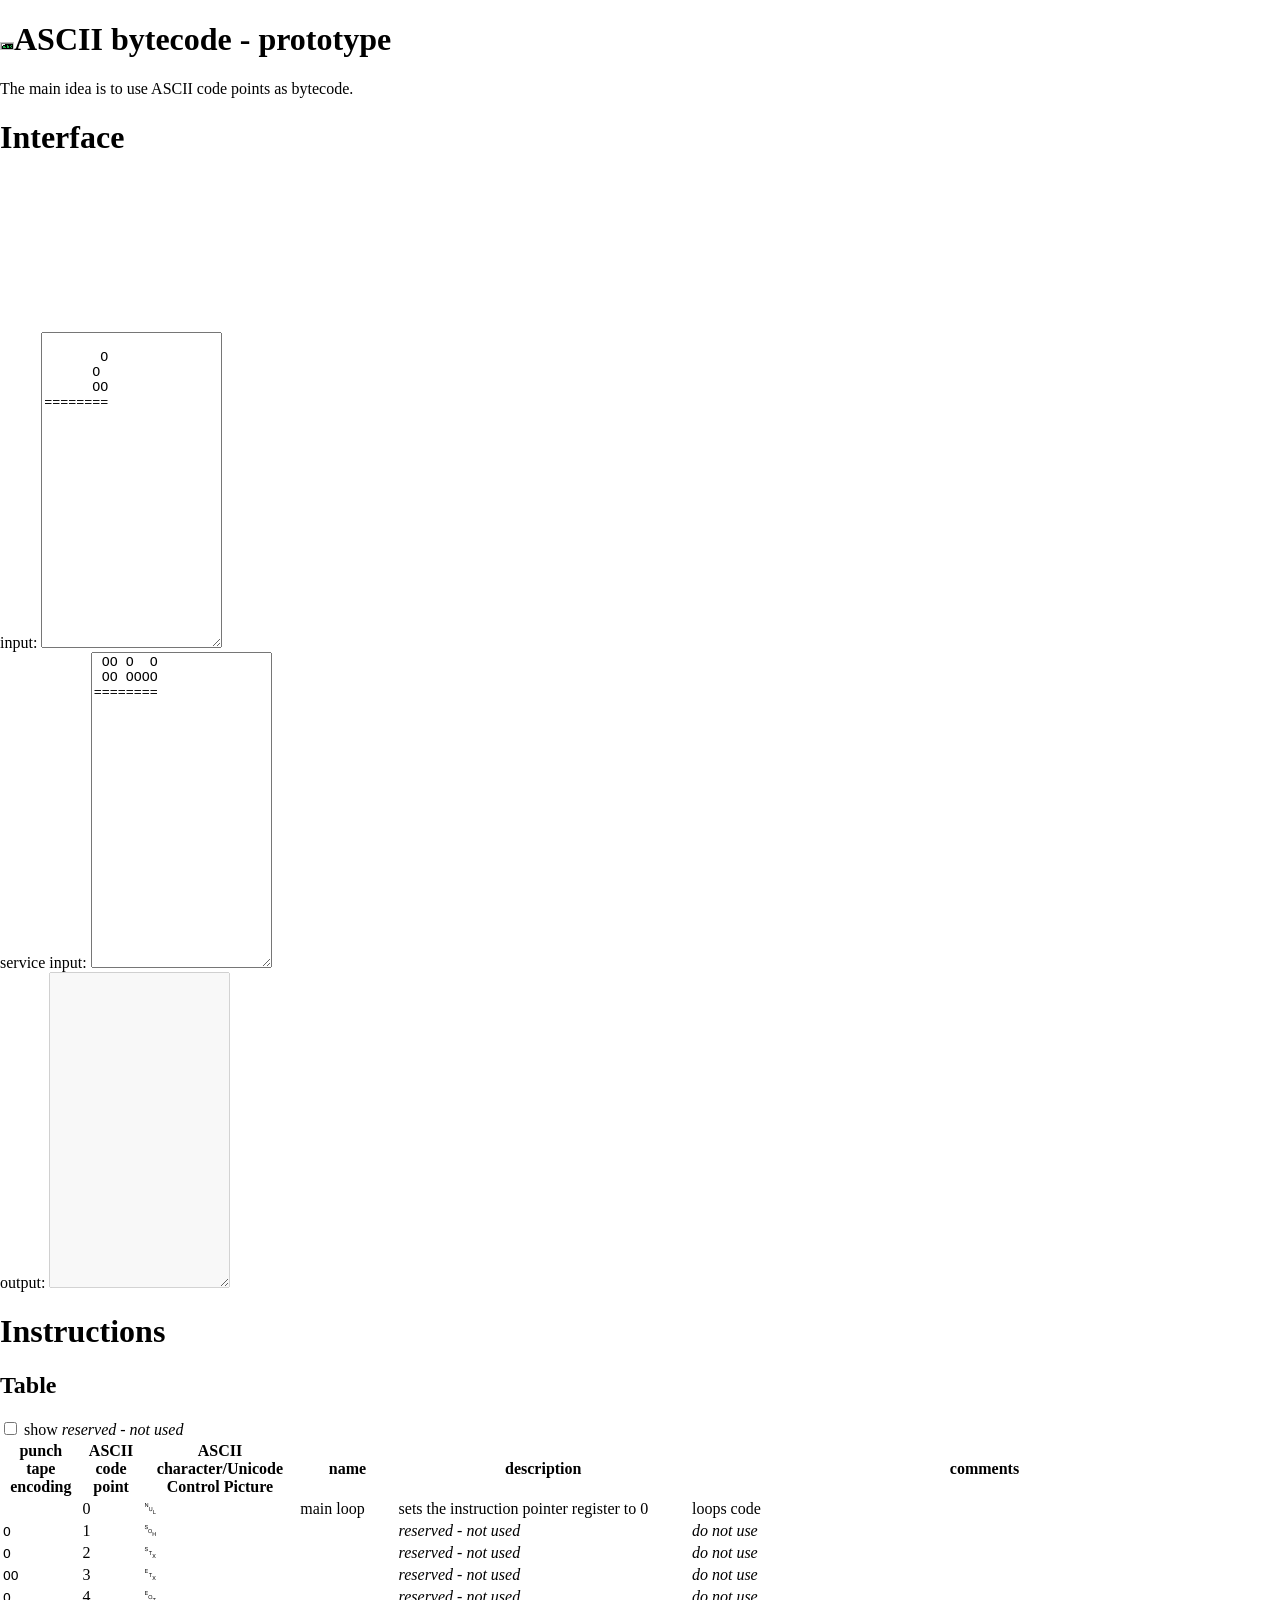
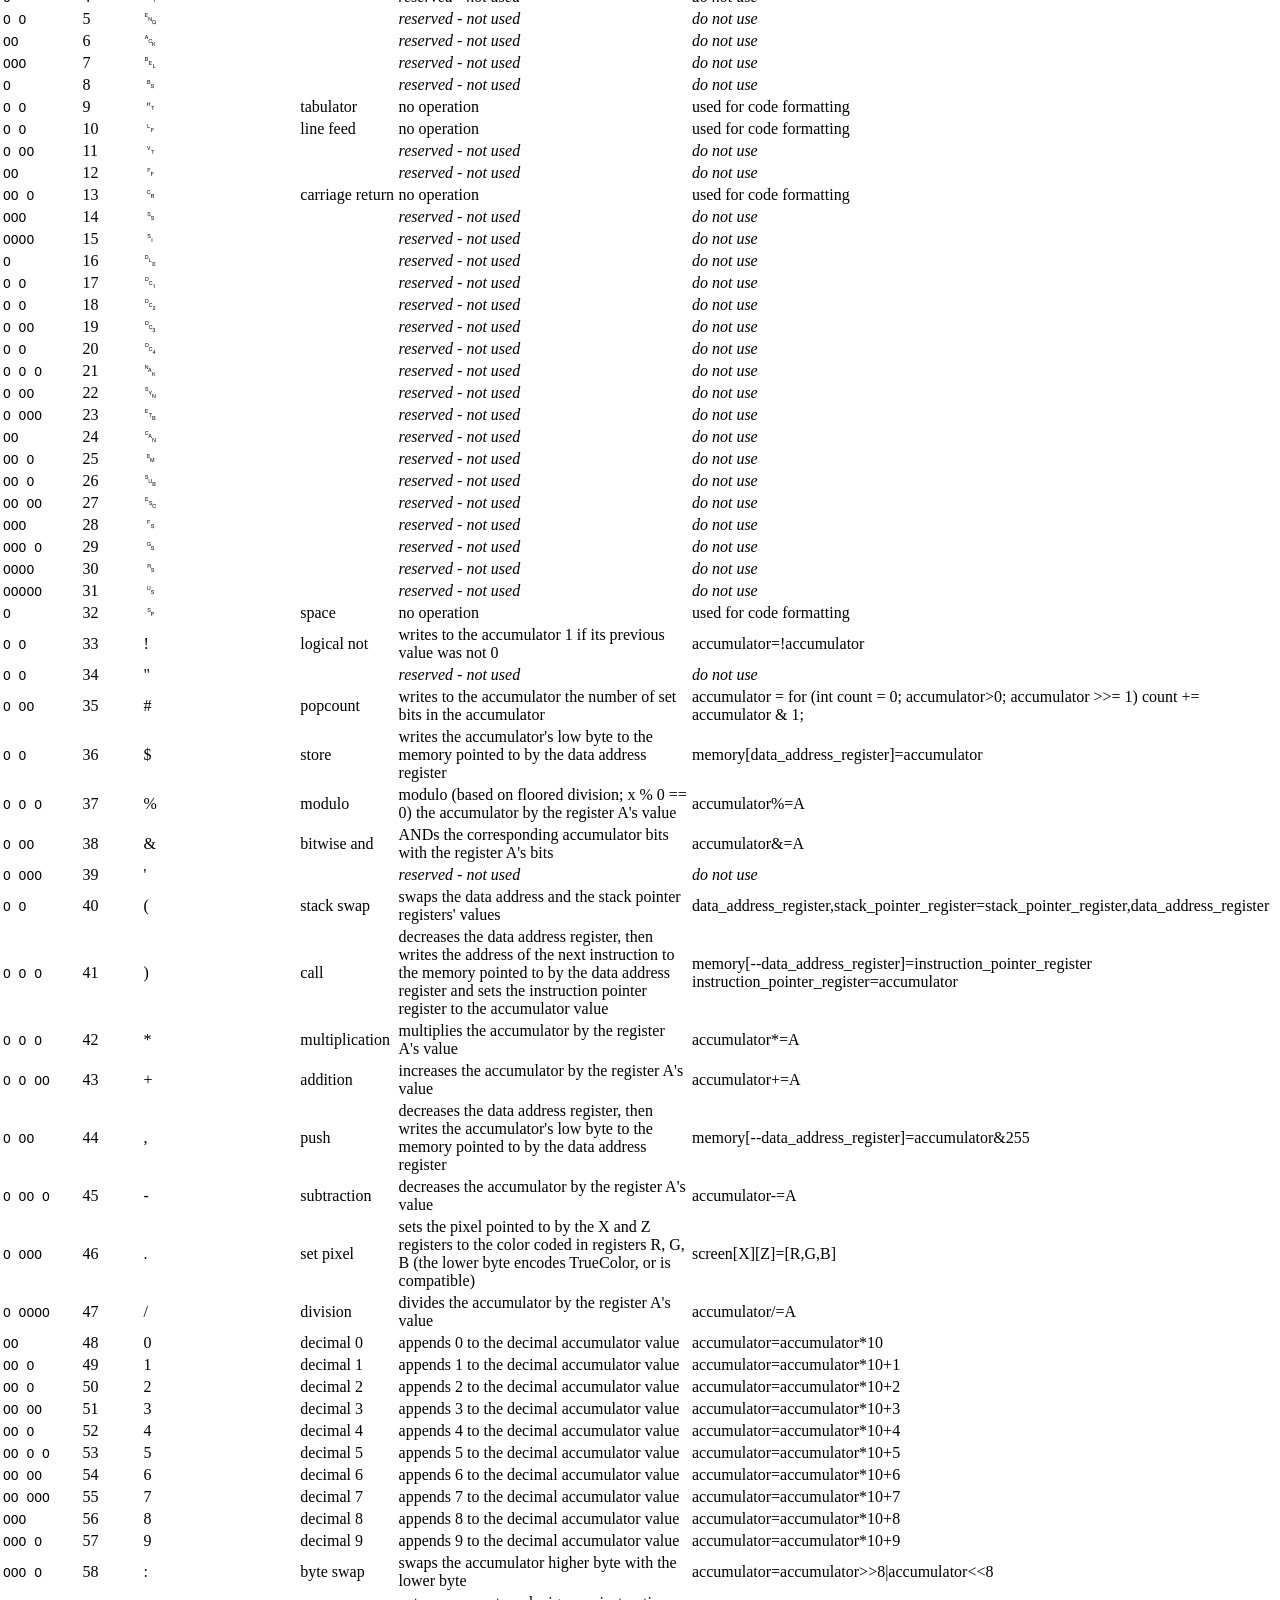
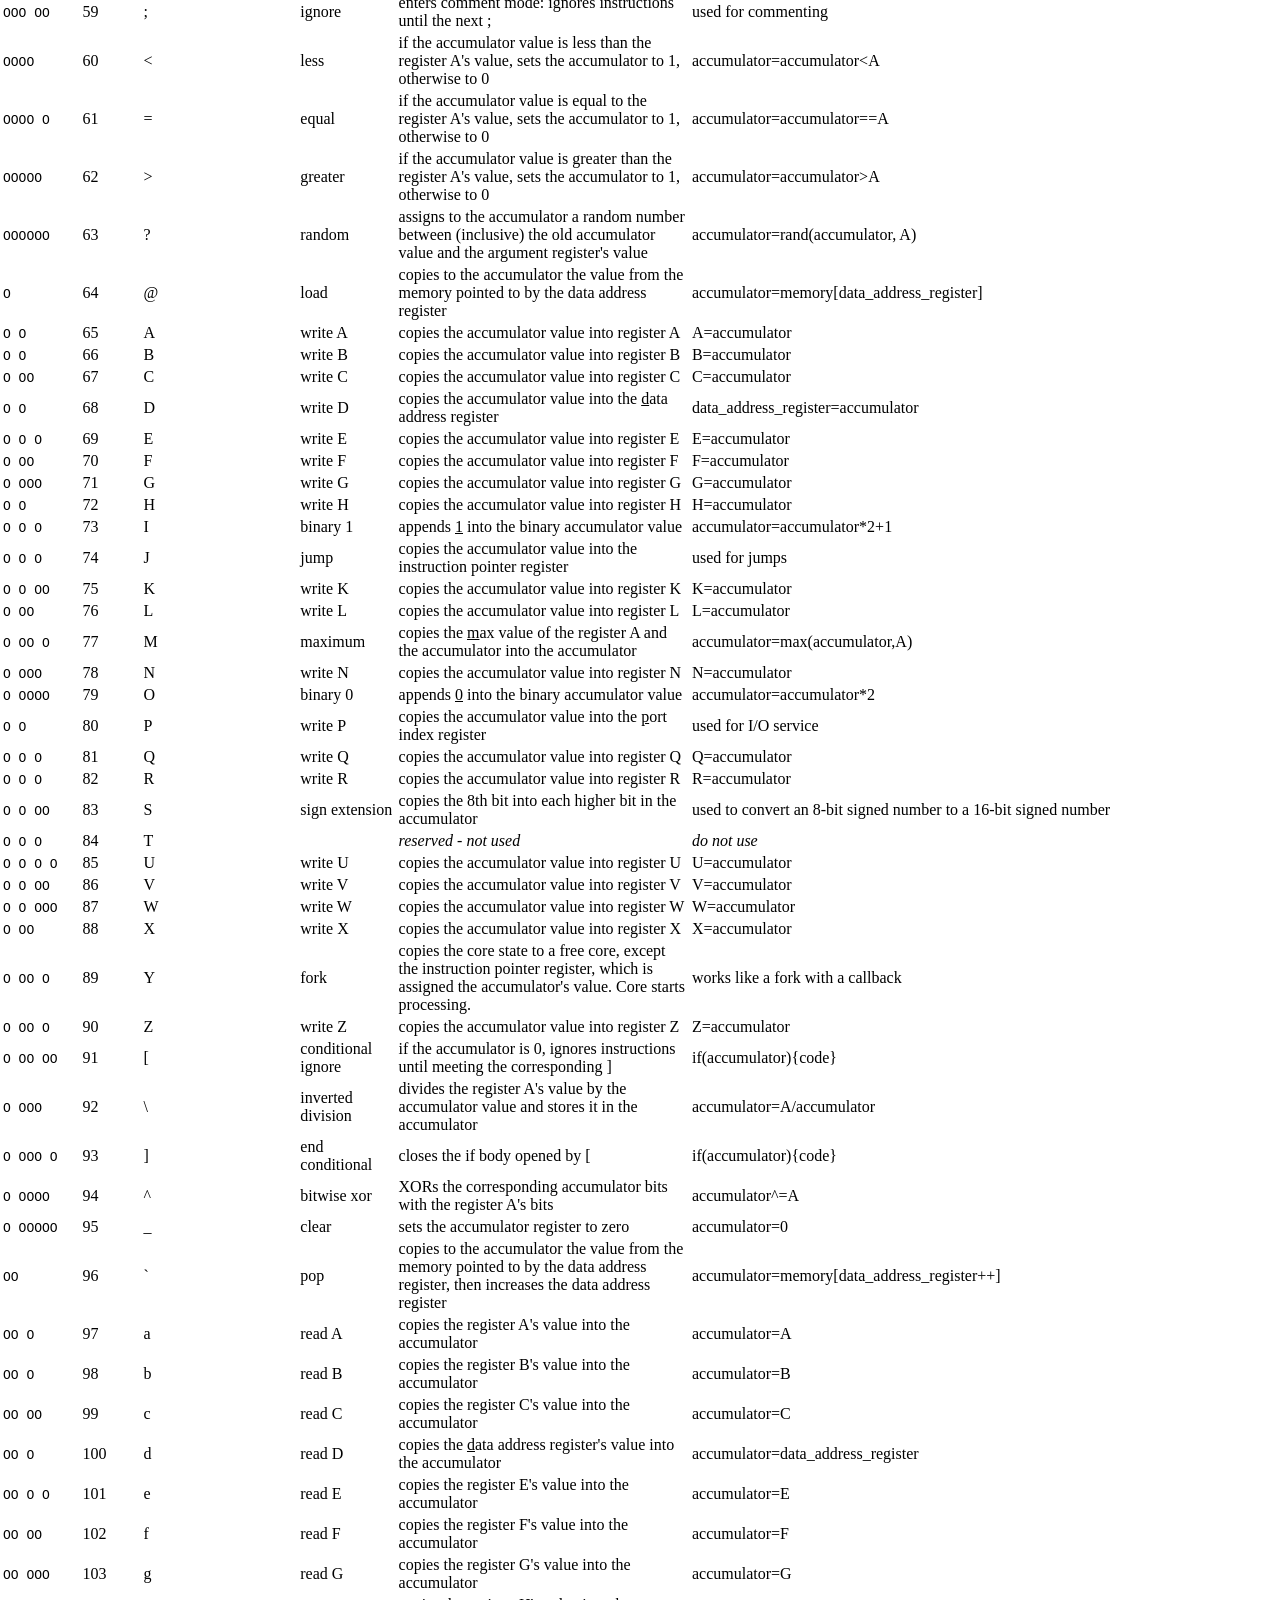
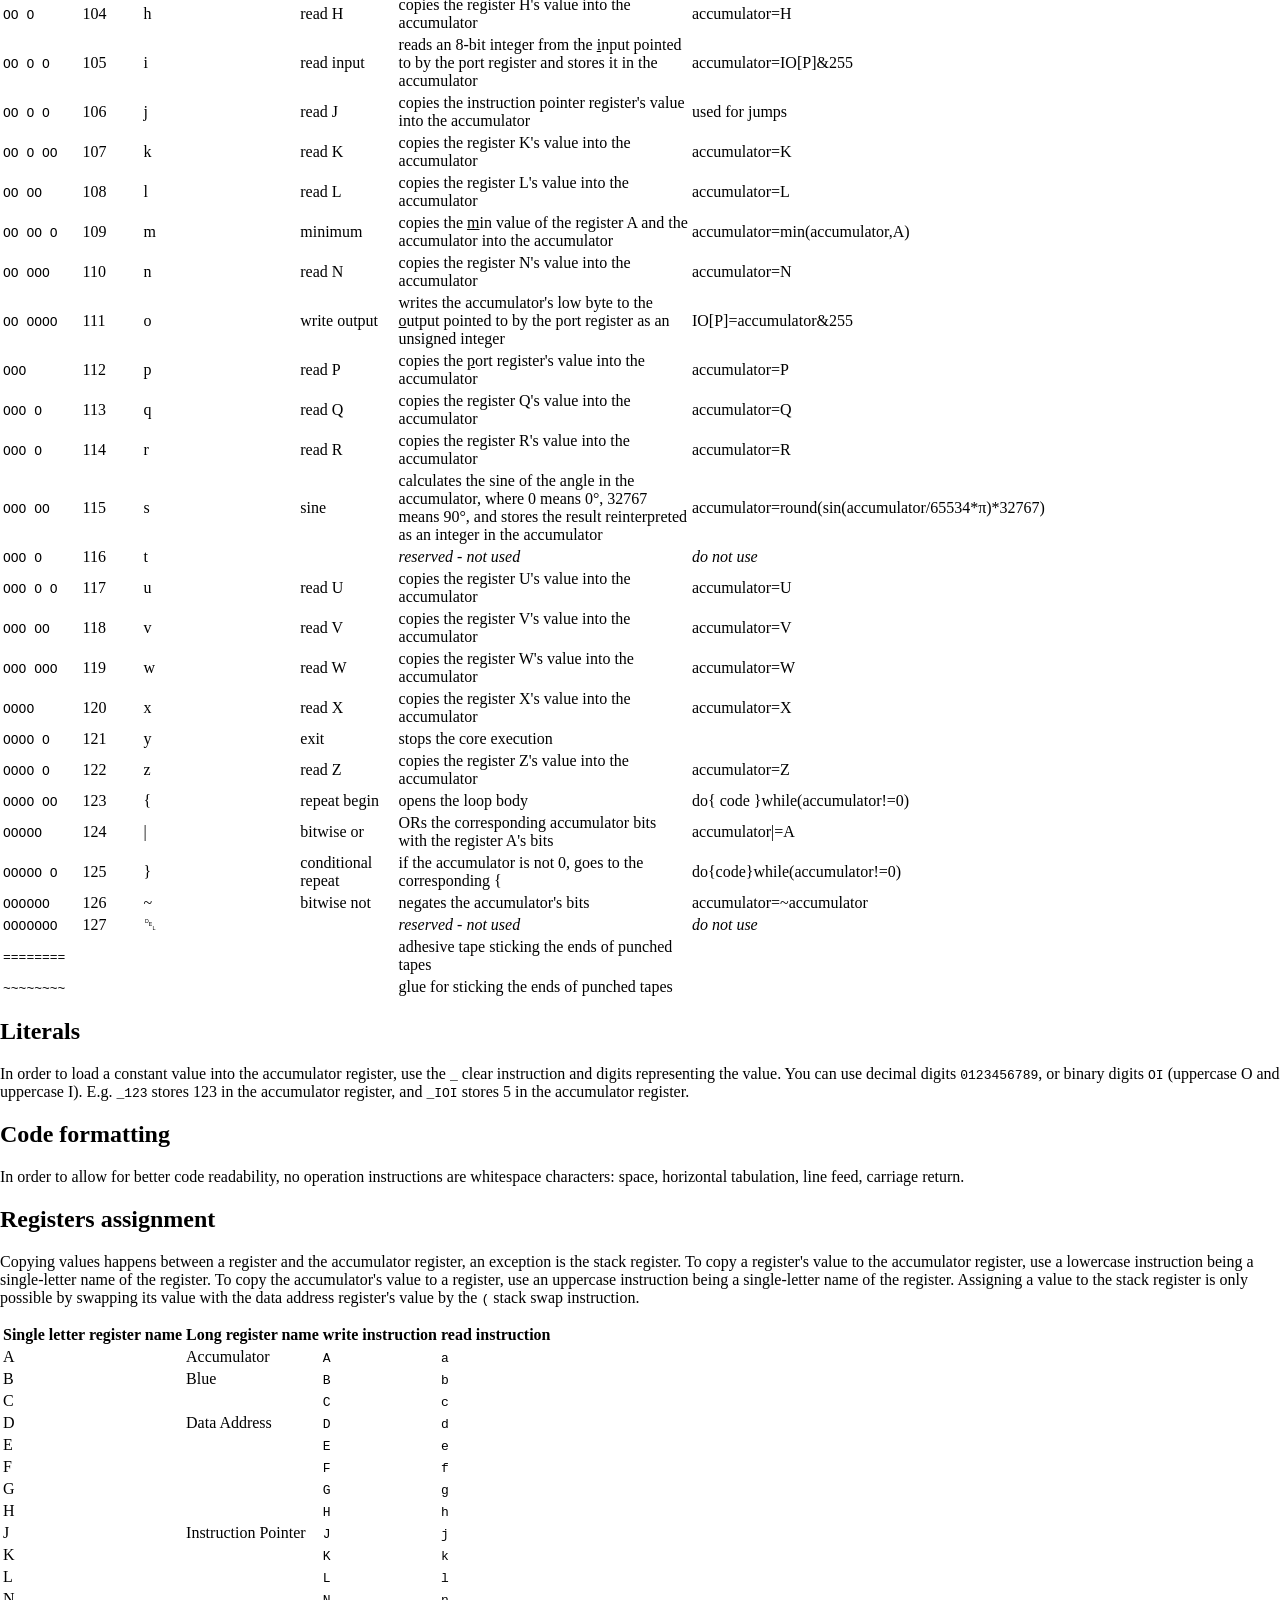
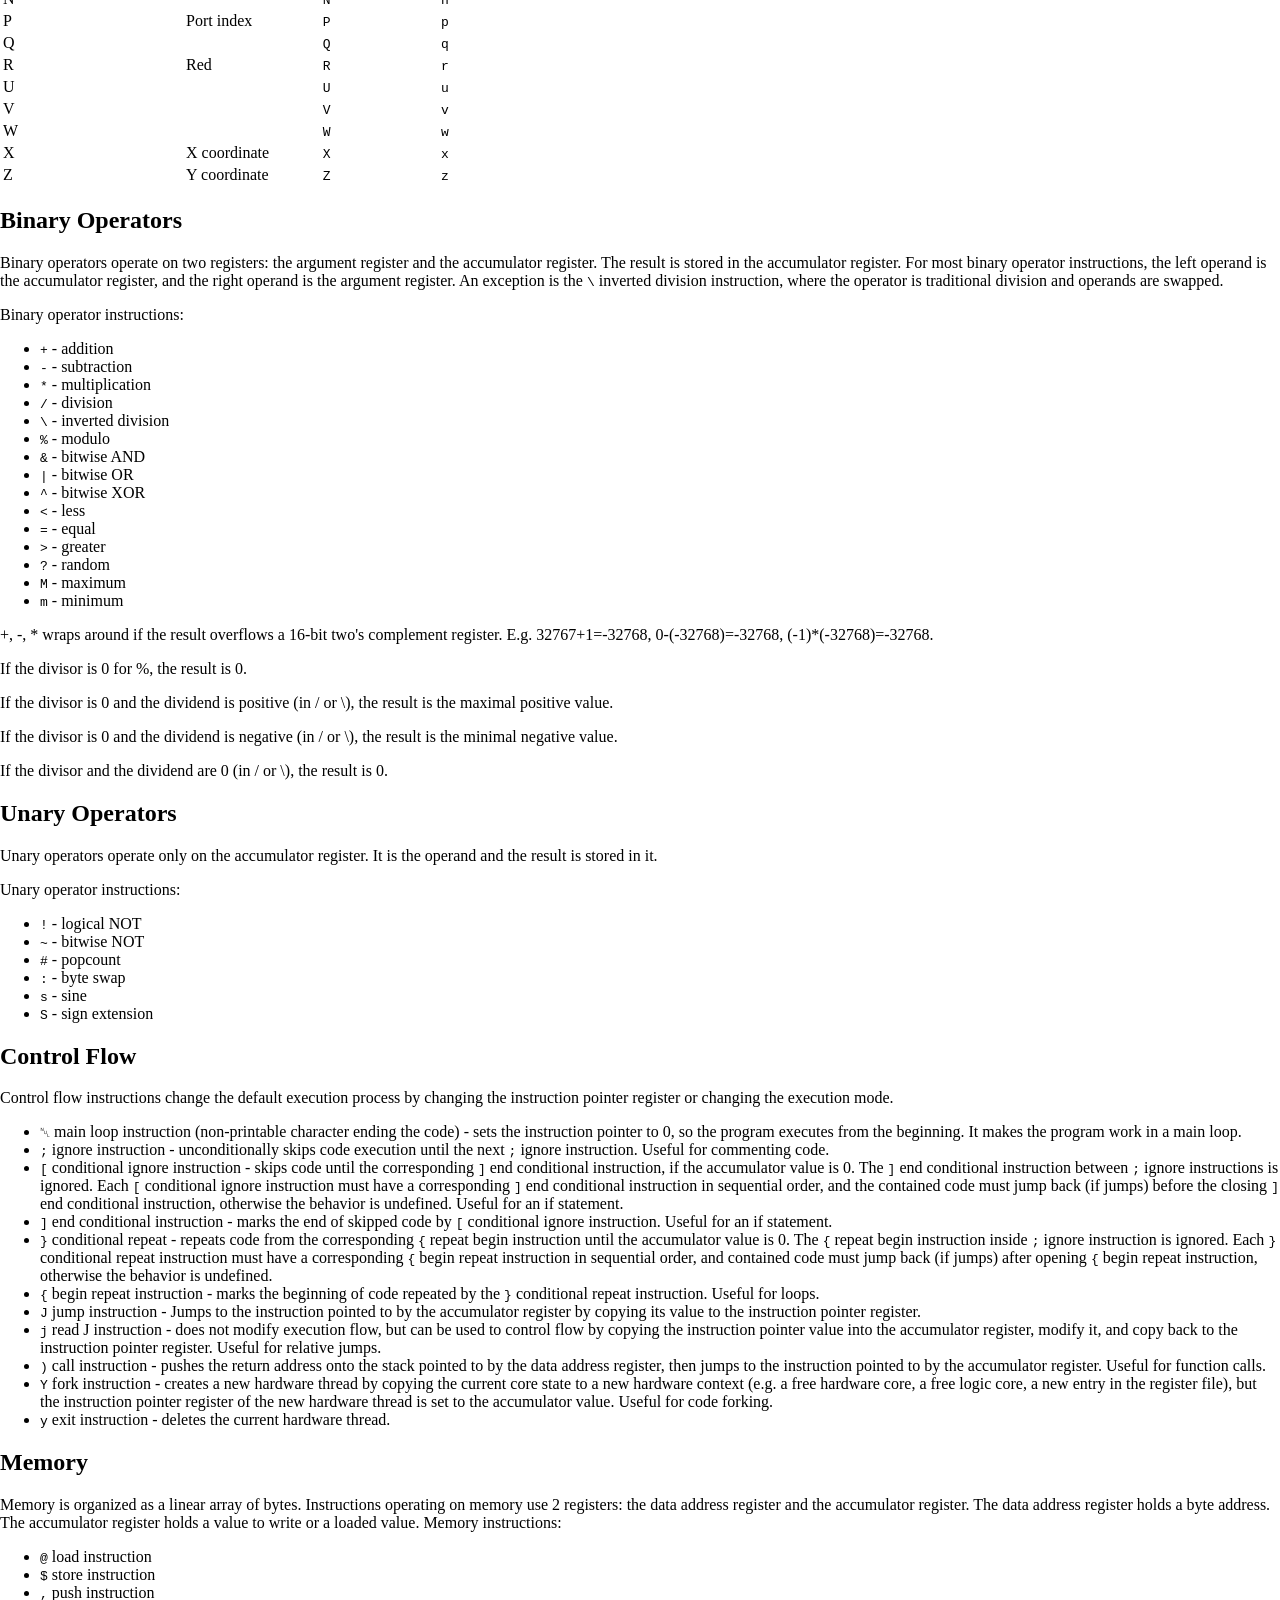
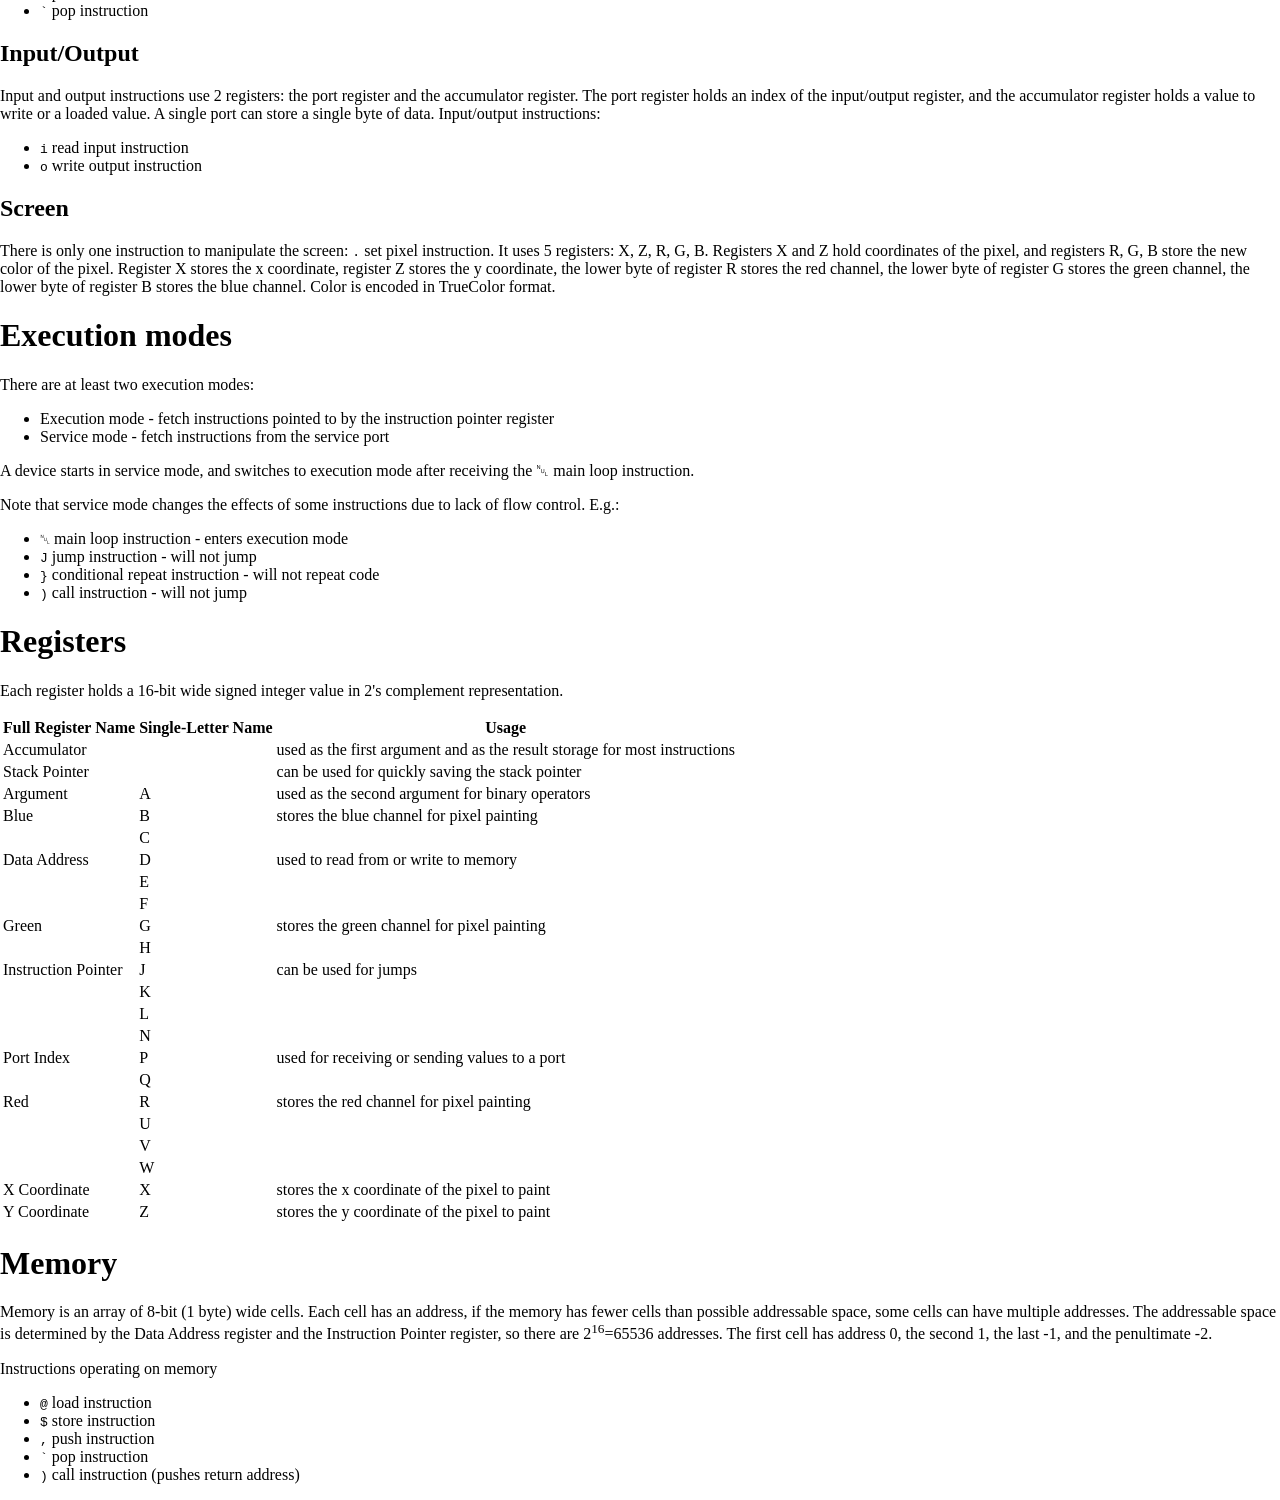
==== commit 8232ff68: "importing dev tools function" ====
--- a/index.html
+++ b/index.html
@@ -12,125 +12,10 @@
 		<script src="gui/computer.js"></script>
 		<script src="gui/tape.js"></script>
 		<script src="gui/interface.js"></script>
+		<script src="dev/dev.js"></script>
+		<link rel="stylesheet" href="style/crtTheme/theme.css" />
+		<link rel="stylesheet" href="style/logo.css" />
 		<style>
-			:root{
-				--light: #22B14C;
-				--strong1: #1D8938;
-				--strong2: #209D42;
-				--slight2: #031E0F;
-				--slight1: #02140A;
-				--slight: #010A05;
-				--background: black;
-			}
-
-			body{
-				background-color: var(--background);
-				color: var(--light);
-				text-shadow: 0 0 15px var(--light);
-			}
-
-			*:hover:not(:empty):not(:has(:not(:is(
-				i, u, code, span, br, img
-			)))){
-				text-shadow: none;
-			}
-
-			.logo{
-				height: 3cap;
-				image-rendering: pixelated;
-				vertical-align: -40%;
-			}
-
-			code{
-				white-space: pre;
-				display: inline-block;
-
-				line-height:1;
-				background-size: 2ch 2em;
-				background-repeat: repeat;
-
-				background-image: conic-gradient(
-					var(--slight1) 90deg, 
-					var(--slight2) 90deg 180deg, 
-					var(--slight1) 180deg 270deg, 
-					var(--slight2) 270deg
-				);
-			}
-
-			tr:hover code{
-				white-space: pre;
-				display: inline-block;
-
-				line-height:1;
-				background-size: 2ch 2em;
-				background-repeat: repeat;
-
-				background-image: conic-gradient(
-					var(--strong1) 90deg, 
-					var(--strong2) 90deg 180deg, 
-					var(--strong1) 180deg 270deg, 
-					var(--strong2) 270deg
-				);
-			}
-
-			.rest{
-				color: gray;
-				text-shadow: 0 0 15px gray;
-			}
-
-			tr:hover .rest{
-				color: #202020;
-				text-shadow: 0 0 2px #202020;
-			}
-
-			p+ul, p:has(+ul){
-				margin:0
-			}
-
-			table{
-				border-collapse: collapse;
-			}
-
-			th{
-				background-color: var(--light);
-				color: var(--background);
-				text-shadow: 0 0 2px var(--background);
-				font-weight: normal;
-			}
-
-			th:not(:first-child){
-				border-left: 1px solid
-			}
-
-			table tr:nth-child(odd){
-				background-color: var(--slight);
-			}
-
-			td{
-				padding: 0 0.5em;
-			}
-
-			td:not(:first-child){
-				border-left: 1px solid var(--light);
-			}
-
-			tr:hover td{
-				background-color: var(--light);
-				color: var(--background);
-				text-shadow: 0 0 2px var(--background);
-			}
-
-			tr:hover td:not(:first-child){
-				border-left: 1px solid var(--background);
-			}
-
-			td:hover{
-				text-shadow: none;
-			}
-
-			input:not(:checked)#show-reserved ~ table .reserved{
-				display: none;
-			}
 		</style>
 	</head>
 	<body style="margin: 0">
@@ -164,7 +49,7 @@
 		<label for="show-reserved">show <i>reserved - not used</i></label> 
 		<table>
 			<tr><th>punch tape encoding</th><th>ASCII code point</th><th>ASCII character/Unicode Control Picture</th><th>name</th><th>description</th><th>comments</th></tr>
-			<tr><td><code>        </code></td><td>0</td><td>&#x2400;</td><td>main loop</td><td>sets instruction pointer register to 0</td><td>loops code</td></tr>
+			<tr><td><code>        </code></td><td>0</td><td>&#x2400;</td><td>main loop</td><td>sets the instruction pointer register to 0</td><td>loops code</td></tr>
 			<tr class="reserved"><td><code>       O</code></td><td>1</td><td>&#x2401;</td><td></td><td><i>reserved - not used</i></td><td><i>do not use</i></td></tr>
 			<tr class="reserved"><td><code>      O </code></td><td>2</td><td>&#x2402;</td><td></td><td><i>reserved - not used</i></td><td><i>do not use</i></td></tr>
 			<tr class="reserved"><td><code>      OO</code></td><td>3</td><td>&#x2403;</td><td></td><td><i>reserved - not used</i></td><td><i>do not use</i></td></tr>
@@ -173,11 +58,11 @@
 			<tr class="reserved"><td><code>     OO </code></td><td>6</td><td>&#x2406;</td><td></td><td><i>reserved - not used</i></td><td><i>do not use</i></td></tr>
 			<tr class="reserved"><td><code>     OOO</code></td><td>7</td><td>&#x2407;</td><td></td><td><i>reserved - not used</i></td><td><i>do not use</i></td></tr>
 			<tr class="reserved"><td><code>    O   </code></td><td>8</td><td>&#x2408;</td><td></td><td><i>reserved - not used</i></td><td><i>do not use</i></td></tr>
-			<tr><td><code>    O  O</code></td><td>9</td><td>&#x2409;</td><td>tabulator</td><td>no operation</td><td>use for code formatting</td></tr>
-			<tr><td><code>    O O </code></td><td>10</td><td>&#x240A;</td><td>line feed</td><td>no operation</td><td>use for code formatting</td></tr>
+			<tr><td><code>    O  O</code></td><td>9</td><td>&#x2409;</td><td>tabulator</td><td>no operation</td><td>used for code formatting</td></tr>
+			<tr><td><code>    O O </code></td><td>10</td><td>&#x240A;</td><td>line feed</td><td>no operation</td><td>used for code formatting</td></tr>
 			<tr class="reserved"><td><code>    O OO</code></td><td>11</td><td>&#x240B;</td><td></td><td><i>reserved - not used</i></td><td><i>do not use</i></td></tr>
 			<tr class="reserved"><td><code>    OO  </code></td><td>12</td><td>&#x240C;</td><td></td><td><i>reserved - not used</i></td><td><i>do not use</i></td></tr>
-			<tr><td><code>    OO O</code></td><td>13</td><td>&#x240D;</td><td>carriage return</td><td>no operation</td><td>use for code formatting</td></tr>
+			<tr><td><code>    OO O</code></td><td>13</td><td>&#x240D;</td><td>carriage return</td><td>no operation</td><td>used for code formatting</td></tr>
 			<tr class="reserved"><td><code>    OOO </code></td><td>14</td><td>&#x240E;</td><td></td><td><i>reserved - not used</i></td><td><i>do not use</i></td></tr>
 			<tr class="reserved"><td><code>    OOOO</code></td><td>15</td><td>&#x240F;</td><td></td><td><i>reserved - not used</i></td><td><i>do not use</i></td></tr>
 			<tr class="reserved"><td><code>   O    </code></td><td>16</td><td>&#x2410;</td><td></td><td><i>reserved - not used</i></td><td><i>do not use</i></td></tr>
@@ -196,122 +81,122 @@
 			<tr class="reserved"><td><code>   OOO O</code></td><td>29</td><td>&#x241D;</td><td></td><td><i>reserved - not used</i></td><td><i>do not use</i></td></tr>
 			<tr class="reserved"><td><code>   OOOO </code></td><td>30</td><td>&#x241E;</td><td></td><td><i>reserved - not used</i></td><td><i>do not use</i></td></tr>
 			<tr class="reserved"><td><code>   OOOOO</code></td><td>31</td><td>&#x241F;</td><td></td><td><i>reserved - not used</i></td><td><i>do not use</i></td></tr>
-			<tr><td><code>  O     </code></td><td>32</td><td>&#x2420;</td><td>space</td><td>no operation</td><td>use for code formatting</td></tr>
-			<tr><td><code>  O    O</code></td><td>33</td><td>!</td><td>logical not</td><td>writes to accumulator 1 if its previous value was not 0</td><td>accumulator=!accumulator</td></tr>
+			<tr><td><code>  O     </code></td><td>32</td><td>&#x2420;</td><td>space</td><td>no operation</td><td>used for code formatting</td></tr>
+			<tr><td><code>  O    O</code></td><td>33</td><td>!</td><td>logical not</td><td>writes to the accumulator 1 if its previous value was not 0</td><td>accumulator=!accumulator</td></tr>
 			<tr class="reserved"><td><code>  O   O </code></td><td>34</td><td>"</td><td></td><td><i>reserved - not used</i></td><td><i>do not use</i></td></tr>
-			<tr><td><code>  O   OO</code></td><td>35</td><td>#</td><td>popcount</td><td>writes to accumulator numbers of set bits of accumulator</td><td>accumulator = for (int count = 0; accumulator>0; accumulator >>= 1) count += accumulator & 1;</td></tr>
-			<tr><td><code>  O  O  </code></td><td>36</td><td>$</td><td>store</td><td>writes accumulator low byte to memory pointed by data address register</td><td>memory[data_address_register]=accumulator</td></tr>
-			<tr><td><code>  O  O O</code></td><td>37</td><td>%</td><td>modulo</td><td>modulo (basing on floored division; x % 0 == 0) accumulator by register A value</td><td>accumulator%=A</td></tr>
-			<tr><td><code>  O  OO </code></td><td>38</td><td>&amp;</td><td>bitwise and</td><td>ANDs corresponding accumulator bits with register A bits</td><td>accumulator&=A</td></tr>
+			<tr><td><code>  O   OO</code></td><td>35</td><td>#</td><td>popcount</td><td>writes to the accumulator the number of set bits in the accumulator</td><td>accumulator = for (int count = 0; accumulator>0; accumulator >>= 1) count += accumulator & 1;</td></tr>
+			<tr><td><code>  O  O  </code></td><td>36</td><td>$</td><td>store</td><td>writes the accumulator's low byte to the memory pointed to by the data address register</td><td>memory[data_address_register]=accumulator</td></tr>
+			<tr><td><code>  O  O O</code></td><td>37</td><td>%</td><td>modulo</td><td>modulo (based on floored division; x % 0 == 0) the accumulator by the register A's value</td><td>accumulator%=A</td></tr>
+			<tr><td><code>  O  OO </code></td><td>38</td><td>&amp;</td><td>bitwise and</td><td>ANDs the corresponding accumulator bits with the register A's bits</td><td>accumulator&=A</td></tr>
 			<tr class="reserved"><td><code>  O  OOO</code></td><td>39</td><td>'</td><td></td><td><i>reserved - not used</i></td><td><i>do not use</i></td></tr>
-			<tr><td><code>  O O   </code></td><td>40</td><td>(</td><td>stack swap</td><td>swaps data address and stack pointer registers values</td><td>data_address_register,stack_pointer_register=stack_pointer_register,data_address_register</td></tr>
-			<tr><td><code>  O O  O</code></td><td>41</td><td>)</td><td>call</td><td>decreases data address register, then writes address of next instruction to memory pointed by data address register and sets instruction pointer register to accumulator value</td><td>memory[--data_address_register]=instruction_pointer_register<br/>instruction_pointer_register=accumulator</td></tr>
-			<tr><td><code>  O O O </code></td><td>42</td><td>*</td><td>multiplication</td><td>multiplies accumulator by register A value</td><td>accumulator*=A</td></tr>
-			<tr><td><code>  O O OO</code></td><td>43</td><td>+</td><td>addition</td><td>increases accumulator by register A value</td><td>accumulator+=A</td></tr>
-			<tr><td><code>  O OO  </code></td><td>44</td><td>,</td><td>push</td><td>decreases data address register, then writes accumulator low byte to memory pointed by data address register</td><td>memory[--data_address_register]=accumulator&255</td></tr>
-			<tr><td><code>  O OO O</code></td><td>45</td><td>-</td><td>subtraction</td><td>decreases accumulator by register A value</td><td>accumulator-=A</td></tr>
-			<tr><td><code>  O OOO </code></td><td>46</td><td>.</td><td>set pixel</td><td>sets pixel pointed by X and Z registers to color coded in registers R, G, B (the younger byte encodes TrueColor, or is compatible)</td><td>screen[X][Z]=[R,G,B]</td></tr>
-			<tr><td><code>  O OOOO</code></td><td>47</td><td>/</td><td>division</td><td>divides accumulator by register A value</td><td>accumulator/=A</td></tr>
-			<tr><td><code>  OO    </code></td><td>48</td><td>0</td><td>decimal 0</td><td>appends 0 into decimal accumulator value</td><td>accumulator=accumulator*10</td></tr>
-			<tr><td><code>  OO   O</code></td><td>49</td><td>1</td><td>decimal 1</td><td>appends 1 into decimal accumulator value</td><td>accumulator=accumulator*10+1</td></tr>
-			<tr><td><code>  OO  O </code></td><td>50</td><td>2</td><td>decimal 2</td><td>appends 2 into decimal accumulator value</td><td>accumulator=accumulator*10+2</td></tr>
-			<tr><td><code>  OO  OO</code></td><td>51</td><td>3</td><td>decimal 3</td><td>appends 3 into decimal accumulator value</td><td>accumulator=accumulator*10+3</td></tr>
-			<tr><td><code>  OO O  </code></td><td>52</td><td>4</td><td>decimal 4</td><td>appends 4 into decimal accumulator value</td><td>accumulator=accumulator*10+4</td></tr>
-			<tr><td><code>  OO O O</code></td><td>53</td><td>5</td><td>decimal 5</td><td>appends 5 into decimal accumulator value</td><td>accumulator=accumulator*10+5</td></tr>
-			<tr><td><code>  OO OO </code></td><td>54</td><td>6</td><td>decimal 6</td><td>appends 6 into decimal accumulator value</td><td>accumulator=accumulator*10+6</td></tr>
-			<tr><td><code>  OO OOO</code></td><td>55</td><td>7</td><td>decimal 7</td><td>appends 7 into decimal accumulator value</td><td>accumulator=accumulator*10+7</td></tr>
-			<tr><td><code>  OOO   </code></td><td>56</td><td>8</td><td>decimal 8</td><td>appends 8 into decimal accumulator value</td><td>accumulator=accumulator*10+8</td></tr>
-			<tr><td><code>  OOO  O</code></td><td>57</td><td>9</td><td>decimal 9</td><td>appends 9 into decimal accumulator value</td><td>accumulator=accumulator*10+9</td></tr>
-			<tr><td><code>  OOO O </code></td><td>58</td><td>:</td><td>byte swap</td><td>swaps accumulator higher byte with lower byte</td><td>accumulator=accumulator>>8|accumulator&lt;&lt;8</td></tr>
-			<tr><td><code>  OOO OO</code></td><td>59</td><td>;</td><td>ignore</td><td>enters comment mode: ignores instructions until next ;</td><td>use for commenting</td></tr>
-			<tr><td><code>  OOOO  </code></td><td>60</td><td>&lt;</td><td>less</td><td>if accumulator value is less than register A value, sets accumulator to 1, otherwise to 0</td><td>accumulator=accumulator&lt;A</td></tr>
-			<tr><td><code>  OOOO O</code></td><td>61</td><td>=</td><td>equal</td><td>if accumulator value is equal to register A value, sets accumulator to 1, otherwise to 0</td><td>accumulator=accumulator==A</td></tr>
-			<tr><td><code>  OOOOO </code></td><td>62</td><td>&gt;</td><td>greater</td><td>if accumulator value is greater than register A value, sets accumulator to 1, otherwise to 0</td><td>accumulator=accumulator&gt;A</td></tr>
-			<tr><td><code>  OOOOOO</code></td><td>63</td><td>?</td><td>random</td><td>assigns to accumulator random number between (inclusive) old accumulator value and argument register value</td><td>accumulator=rand(accumulator, A)</td></tr>
-			<tr><td><code> O      </code></td><td>64</td><td>@</td><td>load</td><td>copies to accumulator value from memory pointed by data address register </td><td>accumulator=memory[data_address_register]</td></tr>
-			<tr><td><code> O     O</code></td><td>65</td><td>A</td><td>write A</td><td>copies accumulator value into register A</td><td>A=accumulator</td></tr>
-			<tr><td><code> O    O </code></td><td>66</td><td>B</td><td>write B</td><td>copies accumulator value into register B</td><td>B=accumulator</td></tr>
-			<tr><td><code> O    OO</code></td><td>67</td><td>C</td><td>write C</td><td>copies accumulator value into register C</td><td>C=accumulator</td></tr>
-			<tr><td><code> O   O  </code></td><td>68</td><td>D</td><td>write D</td><td>copies accumulator value into <u>d</u>ata address register</td><td>data_address_register=accumulator</td></tr>
-			<tr><td><code> O   O O</code></td><td>69</td><td>E</td><td>write E</td><td>copies accumulator value into register E</td><td>E=accumulator</td></tr>
-			<tr><td><code> O   OO </code></td><td>70</td><td>F</td><td>write F</td><td>copies accumulator value into register F</td><td>F=accumulator</td></tr>
-			<tr><td><code> O   OOO</code></td><td>71</td><td>G</td><td>write G</td><td>copies accumulator value into register G</td><td>G=accumulator</td></tr>
-			<tr><td><code> O  O   </code></td><td>72</td><td>H</td><td>write H</td><td>copies accumulator value into register H</td><td>H=accumulator</td></tr>
-			<tr><td><code> O  O  O</code></td><td>73</td><td>I</td><td>binary 1</td><td>appends <u>1</u> into binary accumulator value</td><td>accumulator=accumulator*2+1</td></tr>
-			<tr><td><code> O  O O </code></td><td>74</td><td>J</td><td>jump</td><td>copies accumulator value into instruction pointer register</td><td>use for <u>j</u>umps</td></tr>
-			<tr><td><code> O  O OO</code></td><td>75</td><td>K</td><td>write K</td><td>copies accumulator value into register K</td><td>K=accumulator</td></tr>
-			<tr><td><code> O  OO  </code></td><td>76</td><td>L</td><td>write L</td><td>copies accumulator value into register L</td><td>L=accumulator</td></tr>
-			<tr><td><code> O  OO O</code></td><td>77</td><td>M</td><td>maximum</td><td>copies <u>m</u>ax value of register A and accumulator into accumulator</td><td>accumulator=max(accumulator,A)</td></tr>
-			<tr><td><code> O  OOO </code></td><td>78</td><td>N</td><td>write N</td><td>copies accumulator value into register N</td><td>N=accumulator</td></tr>
-			<tr><td><code> O  OOOO</code></td><td>79</td><td>O</td><td>binary 0</td><td>appends <u>0</u> into binary accumulator value</td><td>accumulator=accumulator*2</td></tr>
-			<tr><td><code> O O    </code></td><td>80</td><td>P</td><td>write P</td><td>copies accumulator value into <u>p</u>ort index register</td><td>use for I/O service</td></tr>
-			<tr><td><code> O O   O</code></td><td>81</td><td>Q</td><td>write Q</td><td>copies accumulator value into register Q</td><td>Q=accumulator</td></tr>
-			<tr><td><code> O O  O </code></td><td>82</td><td>R</td><td>write R</td><td>copies accumulator value into register R</td><td>R=accumulator</td></tr>
-			<tr><td><code> O O  OO</code></td><td>83</td><td>S</td><td>sign extension</td><td>copies 8th bit into each higher bit in accumulator</td><td>use to convert 8bit signed number to 16bit signed number</td></tr>
+			<tr><td><code>  O O   </code></td><td>40</td><td>(</td><td>stack swap</td><td>swaps the data address and the stack pointer registers' values</td><td>data_address_register,stack_pointer_register=stack_pointer_register,data_address_register</td></tr>
+			<tr><td><code>  O O  O</code></td><td>41</td><td>)</td><td>call</td><td>decreases the data address register, then writes the address of the next instruction to the memory pointed to by the data address register and sets the instruction pointer register to the accumulator value</td><td>memory[--data_address_register]=instruction_pointer_register<br/>instruction_pointer_register=accumulator</td></tr>
+			<tr><td><code>  O O O </code></td><td>42</td><td>*</td><td>multiplication</td><td>multiplies the accumulator by the register A's value</td><td>accumulator*=A</td></tr>
+			<tr><td><code>  O O OO</code></td><td>43</td><td>+</td><td>addition</td><td>increases the accumulator by the register A's value</td><td>accumulator+=A</td></tr>
+			<tr><td><code>  O OO  </code></td><td>44</td><td>,</td><td>push</td><td>decreases the data address register, then writes the accumulator's low byte to the memory pointed to by the data address register</td><td>memory[--data_address_register]=accumulator&255</td></tr>
+			<tr><td><code>  O OO O</code></td><td>45</td><td>-</td><td>subtraction</td><td>decreases the accumulator by the register A's value</td><td>accumulator-=A</td></tr>
+			<tr><td><code>  O OOO </code></td><td>46</td><td>.</td><td>set pixel</td><td>sets the pixel pointed to by the X and Z registers to the color coded in registers R, G, B (the lower byte encodes TrueColor, or is compatible)</td><td>screen[X][Z]=[R,G,B]</td></tr>
+			<tr><td><code>  O OOOO</code></td><td>47</td><td>/</td><td>division</td><td>divides the accumulator by the register A's value</td><td>accumulator/=A</td></tr>
+			<tr><td><code>  OO    </code></td><td>48</td><td>0</td><td>decimal 0</td><td>appends 0 to the decimal accumulator value</td><td>accumulator=accumulator*10</td></tr>
+			<tr><td><code>  OO   O</code></td><td>49</td><td>1</td><td>decimal 1</td><td>appends 1 to the decimal accumulator value</td><td>accumulator=accumulator*10+1</td></tr>
+			<tr><td><code>  OO  O </code></td><td>50</td><td>2</td><td>decimal 2</td><td>appends 2 to the decimal accumulator value</td><td>accumulator=accumulator*10+2</td></tr>
+			<tr><td><code>  OO  OO</code></td><td>51</td><td>3</td><td>decimal 3</td><td>appends 3 to the decimal accumulator value</td><td>accumulator=accumulator*10+3</td></tr>
+			<tr><td><code>  OO O  </code></td><td>52</td><td>4</td><td>decimal 4</td><td>appends 4 to the decimal accumulator value</td><td>accumulator=accumulator*10+4</td></tr>
+			<tr><td><code>  OO O O</code></td><td>53</td><td>5</td><td>decimal 5</td><td>appends 5 to the decimal accumulator value</td><td>accumulator=accumulator*10+5</td></tr>
+			<tr><td><code>  OO OO </code></td><td>54</td><td>6</td><td>decimal 6</td><td>appends 6 to the decimal accumulator value</td><td>accumulator=accumulator*10+6</td></tr>
+			<tr><td><code>  OO OOO</code></td><td>55</td><td>7</td><td>decimal 7</td><td>appends 7 to the decimal accumulator value</td><td>accumulator=accumulator*10+7</td></tr>
+			<tr><td><code>  OOO   </code></td><td>56</td><td>8</td><td>decimal 8</td><td>appends 8 to the decimal accumulator value</td><td>accumulator=accumulator*10+8</td></tr>
+			<tr><td><code>  OOO  O</code></td><td>57</td><td>9</td><td>decimal 9</td><td>appends 9 to the decimal accumulator value</td><td>accumulator=accumulator*10+9</td></tr>
+			<tr><td><code>  OOO O </code></td><td>58</td><td>:</td><td>byte swap</td><td>swaps the accumulator higher byte with the lower byte</td><td>accumulator=accumulator>>8|accumulator&lt;&lt;8</td></tr>
+			<tr><td><code>  OOO OO</code></td><td>59</td><td>;</td><td>ignore</td><td>enters comment mode: ignores instructions until the next ;</td><td>used for commenting</td></tr>
+			<tr><td><code>  OOOO  </code></td><td>60</td><td>&lt;</td><td>less</td><td>if the accumulator value is less than the register A's value, sets the accumulator to 1, otherwise to 0</td><td>accumulator=accumulator&lt;A</td></tr>
+			<tr><td><code>  OOOO O</code></td><td>61</td><td>=</td><td>equal</td><td>if the accumulator value is equal to the register A's value, sets the accumulator to 1, otherwise to 0</td><td>accumulator=accumulator==A</td></tr>
+			<tr><td><code>  OOOOO </code></td><td>62</td><td>&gt;</td><td>greater</td><td>if the accumulator value is greater than the register A's value, sets the accumulator to 1, otherwise to 0</td><td>accumulator=accumulator&gt;A</td></tr>
+			<tr><td><code>  OOOOOO</code></td><td>63</td><td>?</td><td>random</td><td>assigns to the accumulator a random number between (inclusive) the old accumulator value and the argument register's value</td><td>accumulator=rand(accumulator, A)</td></tr>
+			<tr><td><code> O      </code></td><td>64</td><td>@</td><td>load</td><td>copies to the accumulator the value from the memory pointed to by the data address register</td><td>accumulator=memory[data_address_register]</td></tr>
+			<tr><td><code> O     O</code></td><td>65</td><td>A</td><td>write A</td><td>copies the accumulator value into register A</td><td>A=accumulator</td></tr>
+			<tr><td><code> O    O </code></td><td>66</td><td>B</td><td>write B</td><td>copies the accumulator value into register B</td><td>B=accumulator</td></tr>
+			<tr><td><code> O    OO</code></td><td>67</td><td>C</td><td>write C</td><td>copies the accumulator value into register C</td><td>C=accumulator</td></tr>
+			<tr><td><code> O   O  </code></td><td>68</td><td>D</td><td>write D</td><td>copies the accumulator value into the <u>d</u>ata address register</td><td>data_address_register=accumulator</td></tr>
+			<tr><td><code> O   O O</code></td><td>69</td><td>E</td><td>write E</td><td>copies the accumulator value into register E</td><td>E=accumulator</td></tr>
+			<tr><td><code> O   OO </code></td><td>70</td><td>F</td><td>write F</td><td>copies the accumulator value into register F</td><td>F=accumulator</td></tr>
+			<tr><td><code> O   OOO</code></td><td>71</td><td>G</td><td>write G</td><td>copies the accumulator value into register G</td><td>G=accumulator</td></tr>
+			<tr><td><code> O  O   </code></td><td>72</td><td>H</td><td>write H</td><td>copies the accumulator value into register H</td><td>H=accumulator</td></tr>
+			<tr><td><code> O  O  O</code></td><td>73</td><td>I</td><td>binary 1</td><td>appends <u>1</u> into the binary accumulator value</td><td>accumulator=accumulator*2+1</td></tr>
+			<tr><td><code> O  O O </code></td><td>74</td><td>J</td><td>jump</td><td>copies the accumulator value into the instruction pointer register</td><td>used for <u>j</u>umps</td></tr>
+			<tr><td><code> O  O OO</code></td><td>75</td><td>K</td><td>write K</td><td>copies the accumulator value into register K</td><td>K=accumulator</td></tr>
+			<tr><td><code> O  OO  </code></td><td>76</td><td>L</td><td>write L</td><td>copies the accumulator value into register L</td><td>L=accumulator</td></tr>
+			<tr><td><code> O  OO O</code></td><td>77</td><td>M</td><td>maximum</td><td>copies the <u>m</u>ax value of the register A and the accumulator into the accumulator</td><td>accumulator=max(accumulator,A)</td></tr>
+			<tr><td><code> O  OOO </code></td><td>78</td><td>N</td><td>write N</td><td>copies the accumulator value into register N</td><td>N=accumulator</td></tr>
+			<tr><td><code> O  OOOO</code></td><td>79</td><td>O</td><td>binary 0</td><td>appends <u>0</u> into the binary accumulator value</td><td>accumulator=accumulator*2</td></tr>
+			<tr><td><code> O O    </code></td><td>80</td><td>P</td><td>write P</td><td>copies the accumulator value into the <u>p</u>ort index register</td><td>used for I/O service</td></tr>
+			<tr><td><code> O O   O</code></td><td>81</td><td>Q</td><td>write Q</td><td>copies the accumulator value into register Q</td><td>Q=accumulator</td></tr>
+			<tr><td><code> O O  O </code></td><td>82</td><td>R</td><td>write R</td><td>copies the accumulator value into register R</td><td>R=accumulator</td></tr>
+			<tr><td><code> O O  OO</code></td><td>83</td><td>S</td><td>sign extension</td><td>copies the 8th bit into each higher bit in the accumulator</td><td>used to convert an 8-bit signed number to a 16-bit signed number</td></tr>
 			<tr class="reserved"><td><code> O O O  </code></td><td>84</td><td>T</td><td></td><td><i>reserved - not used</i></td><td><i>do not use</i></td></tr>
-			<tr><td><code> O O O O</code></td><td>85</td><td>U</td><td>write U</td><td>copies accumulator value into register U</td><td>U=accumulator</td></tr>
-			<tr><td><code> O O OO </code></td><td>86</td><td>V</td><td>write V</td><td>copies accumulator value into register V</td><td>V=accumulator</td></tr>
-			<tr><td><code> O O OOO</code></td><td>87</td><td>W</td><td>write W</td><td>copies accumulator value into register W</td><td>W=accumulator</td></tr>
-			<tr><td><code> O OO   </code></td><td>88</td><td>X</td><td>write X</td><td>copies accumulator value into register X</td><td>X=accumulator</td></tr>
-			<tr><td><code> O OO  O</code></td><td>89</td><td>Y</td><td>fork</td><td>copies core state to free core, except instruction pointer register, which have assigned accumulator value. Core starts processing.</td><td>works like fork with callback</td></tr>
-			<tr><td><code> O OO O </code></td><td>90</td><td>Z</td><td>write Z</td><td>copies accumulator value into register Z</td><td>Z=accumulator</td></tr>
-			<tr><td><code> O OO OO</code></td><td>91</td><td>[</td><td>conditional ignore</td><td>if accumulator is 0 ignores instruction until meeting corresponding ]</td><td>if(accumulator){<span class="rest">code}</span></td></tr>
-			<tr><td><code> O OOO  </code></td><td>92</td><td>\</td><td>inverted division</td><td>divides register A value by accumulator value and stores it in accumulator</td><td>accumulator=A/accumulator</td></tr>
-			<tr><td><code> O OOO O</code></td><td>93</td><td>]</td><td>end conditional</td><td>closes if body opened by [</td><td><span class="rest">if(accumulator){code</span>}</td></tr>
-			<tr><td><code> O OOOO </code></td><td>94</td><td>^</td><td>bitwise xor</td><td>XORes corresponding accumulator bits with register A bits</td><td>accumulator^=A</td></tr>
-			<tr><td><code> O OOOOO</code></td><td>95</td><td>_</td><td>clear</td><td>sets accumulator register to zero</td><td>accumulator=0</td></tr>
-			<tr><td><code> OO     </code></td><td>96</td><td>`</td><td>pop</td><td>copies to accumulator value from memory pointed by data address register, then increases data address register</td><td>accumulator=memory[data_address_register++]</td></tr>
-			<tr><td><code> OO    O</code></td><td>97</td><td>a</td><td>read A</td><td>copies register A value into accumulator</td><td>accumulator=A</td></tr>
-			<tr><td><code> OO   O </code></td><td>98</td><td>b</td><td>read B</td><td>copies register B value into accumulator</td><td>accumulator=B</td></tr>
-			<tr><td><code> OO   OO</code></td><td>99</td><td>c</td><td>read C</td><td>copies register C value into accumulator</td><td>accumulator=C</td></tr>
-			<tr><td><code> OO  O  </code></td><td>100</td><td>d</td><td>read D</td><td>copies <u>d</u>ata address register value into accumulator</td><td>accumulator=data_address_register</td></tr>
-			<tr><td><code> OO  O O</code></td><td>101</td><td>e</td><td>read E</td><td>copies register E value into accumulator</td><td>accumulator=E</td></tr>
-			<tr><td><code> OO  OO </code></td><td>102</td><td>f</td><td>read F</td><td>copies register F value into accumulator</td><td>accumulator=F</td></tr>
-			<tr><td><code> OO  OOO</code></td><td>103</td><td>g</td><td>read G</td><td>copies register G value into accumulator</td><td>accumulator=G</td></tr>
-			<tr><td><code> OO O   </code></td><td>104</td><td>h</td><td>read H</td><td>copies register H value into accumulator</td><td>accumulator=H</td></tr>
-			<tr><td><code> OO O  O</code></td><td>105</td><td>i</td><td>read input</td><td>reads 8bit integer from <u>i</u>nput pointed by port register and stores it in the accumulator</td><td>accumulator=IO[P]&255</td></tr>
-			<tr><td><code> OO O O </code></td><td>106</td><td>j</td><td>read J</td><td>copies instruction pointer register value into accumulator</td><td>use for <u>j</u>umps</td></tr>
-			<tr><td><code> OO O OO</code></td><td>107</td><td>k</td><td>read K</td><td>copies register K value into accumulator</td><td>accumulator=K</td></tr>
-			<tr><td><code> OO OO  </code></td><td>108</td><td>l</td><td>read L</td><td>copies register L value into accumulator</td><td>accumulator=L</td></tr>
-			<tr><td><code> OO OO O</code></td><td>109</td><td>m</td><td>minimum</td><td>copies <u>m</u>in value of register A and accumulator into accumulator</td><td>accumulator=min(accumulator,A)</td></tr>
-			<tr><td><code> OO OOO </code></td><td>110</td><td>n</td><td>read N</td><td>copies register N value into accumulator</td><td>accumulator=N</td></tr>
-			<tr><td><code> OO OOOO</code></td><td>111</td><td>o</td><td>write output</td><td>writes accumulator low byte to <u>o</u>utput pointed by port register as unsigned integer</td><td>IO[P]=accumulator&255</td></tr>
-			<tr><td><code> OOO    </code></td><td>112</td><td>p</td><td>read P</td><td>copies <u>p</u>ort register value into accumulator</td><td>accumulator=P</td></tr>
-			<tr><td><code> OOO   O</code></td><td>113</td><td>q</td><td>read Q</td><td>copies register Q value into accumulator</td><td>accumulator=Q</td></tr>
-			<tr><td><code> OOO  O </code></td><td>114</td><td>r</td><td>read R</td><td>copies register R value into accumulator</td><td>accumulator=R</td></tr>
-			<tr><td><code> OOO  OO</code></td><td>115</td><td>s</td><td>sinus</td><td>calculates sinus of angle in accumulator, where 0 means 0&deg;, 32767 means 90&deg;, and stores result reinterpreted as integer in accumulator</td><td>accumulator=round(sin(accumulator/65534*&pi;)*32767)</td></tr>
+			<tr><td><code> O O O O</code></td><td>85</td><td>U</td><td>write U</td><td>copies the accumulator value into register U</td><td>U=accumulator</td></tr>
+			<tr><td><code> O O OO </code></td><td>86</td><td>V</td><td>write V</td><td>copies the accumulator value into register V</td><td>V=accumulator</td></tr>
+			<tr><td><code> O O OOO</code></td><td>87</td><td>W</td><td>write W</td><td>copies the accumulator value into register W</td><td>W=accumulator</td></tr>
+			<tr><td><code> O OO   </code></td><td>88</td><td>X</td><td>write X</td><td>copies the accumulator value into register X</td><td>X=accumulator</td></tr>
+			<tr><td><code> O OO  O</code></td><td>89</td><td>Y</td><td>fork</td><td>copies the core state to a free core, except the instruction pointer register, which is assigned the accumulator's value. Core starts processing.</td><td>works like a fork with a callback</td></tr>
+			<tr><td><code> O OO O </code></td><td>90</td><td>Z</td><td>write Z</td><td>copies the accumulator value into register Z</td><td>Z=accumulator</td></tr>
+			<tr><td><code> O OO OO</code></td><td>91</td><td>[</td><td>conditional ignore</td><td>if the accumulator is 0, ignores instructions until meeting the corresponding ]</td><td>if(accumulator){<span class="rest">code}</span></td></tr>
+			<tr><td><code> O OOO  </code></td><td>92</td><td>\</td><td>inverted division</td><td>divides the register A's value by the accumulator value and stores it in the accumulator</td><td>accumulator=A/accumulator</td></tr>
+			<tr><td><code> O OOO O</code></td><td>93</td><td>]</td><td>end conditional</td><td>closes the if body opened by [</td><td><span class="rest">if(accumulator){code</span>}</td></tr>
+			<tr><td><code> O OOOO </code></td><td>94</td><td>^</td><td>bitwise xor</td><td>XORs the corresponding accumulator bits with the register A's bits</td><td>accumulator^=A</td></tr>
+			<tr><td><code> O OOOOO</code></td><td>95</td><td>_</td><td>clear</td><td>sets the accumulator register to zero</td><td>accumulator=0</td></tr>
+			<tr><td><code> OO     </code></td><td>96</td><td>`</td><td>pop</td><td>copies to the accumulator the value from the memory pointed to by the data address register, then increases the data address register</td><td>accumulator=memory[data_address_register++]</td></tr>
+			<tr><td><code> OO    O</code></td><td>97</td><td>a</td><td>read A</td><td>copies the register A's value into the accumulator</td><td>accumulator=A</td></tr>
+			<tr><td><code> OO   O </code></td><td>98</td><td>b</td><td>read B</td><td>copies the register B's value into the accumulator</td><td>accumulator=B</td></tr>
+			<tr><td><code> OO   OO</code></td><td>99</td><td>c</td><td>read C</td><td>copies the register C's value into the accumulator</td><td>accumulator=C</td></tr>
+			<tr><td><code> OO  O  </code></td><td>100</td><td>d</td><td>read D</td><td>copies the <u>d</u>ata address register's value into the accumulator</td><td>accumulator=data_address_register</td></tr>
+			<tr><td><code> OO  O O</code></td><td>101</td><td>e</td><td>read E</td><td>copies the register E's value into the accumulator</td><td>accumulator=E</td></tr>
+			<tr><td><code> OO  OO </code></td><td>102</td><td>f</td><td>read F</td><td>copies the register F's value into the accumulator</td><td>accumulator=F</td></tr>
+			<tr><td><code> OO  OOO</code></td><td>103</td><td>g</td><td>read G</td><td>copies the register G's value into the accumulator</td><td>accumulator=G</td></tr>
+			<tr><td><code> OO O   </code></td><td>104</td><td>h</td><td>read H</td><td>copies the register H's value into the accumulator</td><td>accumulator=H</td></tr>
+			<tr><td><code> OO O  O</code></td><td>105</td><td>i</td><td>read input</td><td>reads an 8-bit integer from the <u>i</u>nput pointed to by the port register and stores it in the accumulator</td><td>accumulator=IO[P]&255</td></tr>
+			<tr><td><code> OO O O </code></td><td>106</td><td>j</td><td>read J</td><td>copies the instruction pointer register's value into the accumulator</td><td>used for <u>j</u>umps</td></tr>
+			<tr><td><code> OO O OO</code></td><td>107</td><td>k</td><td>read K</td><td>copies the register K's value into the accumulator</td><td>accumulator=K</td></tr>
+			<tr><td><code> OO OO  </code></td><td>108</td><td>l</td><td>read L</td><td>copies the register L's value into the accumulator</td><td>accumulator=L</td></tr>
+			<tr><td><code> OO OO O</code></td><td>109</td><td>m</td><td>minimum</td><td>copies the <u>m</u>in value of the register A and the accumulator into the accumulator</td><td>accumulator=min(accumulator,A)</td></tr>
+			<tr><td><code> OO OOO </code></td><td>110</td><td>n</td><td>read N</td><td>copies the register N's value into the accumulator</td><td>accumulator=N</td></tr>
+			<tr><td><code> OO OOOO</code></td><td>111</td><td>o</td><td>write output</td><td>writes the accumulator's low byte to the <u>o</u>utput pointed to by the port register as an unsigned integer</td><td>IO[P]=accumulator&255</td></tr>
+			<tr><td><code> OOO    </code></td><td>112</td><td>p</td><td>read P</td><td>copies the <u>p</u>ort register's value into the accumulator</td><td>accumulator=P</td></tr>
+			<tr><td><code> OOO   O</code></td><td>113</td><td>q</td><td>read Q</td><td>copies the register Q's value into the accumulator</td><td>accumulator=Q</td></tr>
+			<tr><td><code> OOO  O </code></td><td>114</td><td>r</td><td>read R</td><td>copies the register R's value into the accumulator</td><td>accumulator=R</td></tr>
+			<tr><td><code> OOO  OO</code></td><td>115</td><td>s</td><td>sine</td><td>calculates the sine of the angle in the accumulator, where 0 means 0&deg;, 32767 means 90&deg;, and stores the result reinterpreted as an integer in the accumulator</td><td>accumulator=round(sin(accumulator/65534*&pi;)*32767)</td></tr>
 			<tr class="reserved"><td><code> OOO O  </code></td><td>116</td><td>t</td><td></td><td><i>reserved - not used</i></td><td><i>do not use</i></td></tr>
-			<tr><td><code> OOO O O</code></td><td>117</td><td>u</td><td>read U</td><td>copies register U value into accumulator</td><td>accumulator=U</td></tr>
-			<tr><td><code> OOO OO </code></td><td>118</td><td>v</td><td>read V</td><td>copies register V value into accumulator</td><td>accumulator=V</td></tr>
-			<tr><td><code> OOO OOO</code></td><td>119</td><td>w</td><td>read W</td><td>copies register W value into accumulator</td><td>accumulator=W</td></tr>
-			<tr><td><code> OOOO   </code></td><td>120</td><td>x</td><td>read X</td><td>copies register x value into accumulator</td><td>accumulator=X</td></tr>
-			<tr><td><code> OOOO  O</code></td><td>121</td><td>y</td><td>exit</td><td>stops core execution</td><td></td></tr>
-			<tr><td><code> OOOO O </code></td><td>122</td><td>z</td><td>read Z</td><td>copies register Z value into accumulator</td><td>accumulator=Z</td></tr>
-			<tr><td><code> OOOO OO</code></td><td>123</td><td>{</td><td>repeat begin</td><td>opens loop body</td><td>do{ <span class="rest">code  }while(accumulator!=0)</span></td></tr>
-			<tr><td><code> OOOOO  </code></td><td>124</td><td>|</td><td>bitwise or</td><td>ORes corresponding accumulator bits with register A bits</td><td>accumulator|=A</td></tr>
-			<tr><td><code> OOOOO O</code></td><td>125</td><td>}</td><td>conditional repeat</td><td>if accumulator is not 0, goes to corresponding {</td><td><span class="rest">do{code</span>}while(accumulator!=0)</td></tr>
-			<tr><td><code> OOOOOO </code></td><td>126</td><td>~</td><td>bitwise not</td><td>negates accumulator bits</td><td>accumulator=~accumulator</td></tr>
+			<tr><td><code> OOO O O</code></td><td>117</td><td>u</td><td>read U</td><td>copies the register U's value into the accumulator</td><td>accumulator=U</td></tr>
+			<tr><td><code> OOO OO </code></td><td>118</td><td>v</td><td>read V</td><td>copies the register V's value into the accumulator</td><td>accumulator=V</td></tr>
+			<tr><td><code> OOO OOO</code></td><td>119</td><td>w</td><td>read W</td><td>copies the register W's value into the accumulator</td><td>accumulator=W</td></tr>
+			<tr><td><code> OOOO   </code></td><td>120</td><td>x</td><td>read X</td><td>copies the register X's value into the accumulator</td><td>accumulator=X</td></tr>
+			<tr><td><code> OOOO  O</code></td><td>121</td><td>y</td><td>exit</td><td>stops the core execution</td><td></td></tr>
+			<tr><td><code> OOOO O </code></td><td>122</td><td>z</td><td>read Z</td><td>copies the register Z's value into the accumulator</td><td>accumulator=Z</td></tr>
+			<tr><td><code> OOOO OO</code></td><td>123</td><td>{</td><td>repeat begin</td><td>opens the loop body</td><td>do{ <span class="rest">code }while(accumulator!=0)</span></td></tr>
+			<tr><td><code> OOOOO  </code></td><td>124</td><td>|</td><td>bitwise or</td><td>ORs the corresponding accumulator bits with the register A's bits</td><td>accumulator|=A</td></tr>
+			<tr><td><code> OOOOO O</code></td><td>125</td><td>}</td><td>conditional repeat</td><td>if the accumulator is not 0, goes to the corresponding {</td><td><span class="rest">do{code</span>}while(accumulator!=0)</td></tr>
+			<tr><td><code> OOOOOO </code></td><td>126</td><td>~</td><td>bitwise not</td><td>negates the accumulator's bits</td><td>accumulator=~accumulator</td></tr>
 			<tr class="reserved"><td><code> OOOOOOO</code></td><td>127</td><td>&#x2421;</td><td></td><td><i>reserved - not used</i></td><td><i>do not use</i></td></tr>
-			<tr><td><code>========</code></td><td></td><td></td><td></td><td>adhesive tape sticking ends of punched tapes</td><td></td></tr>
-			<tr><td><code>~~~~~~~~</code></td><td></td><td></td><td></td><td>glue for sticking ends of punched tapes</td><td></td></tr>
+			<tr><td><code>========</code></td><td></td><td></td><td></td><td>adhesive tape sticking the ends of punched tapes</td><td></td></tr>
+			<tr><td><code>~~~~~~~~</code></td><td></td><td></td><td></td><td>glue for sticking the ends of punched tapes</td><td></td></tr>
 		</table>
 		<h2>Literals</h2>
 		<p>
-			In order to load a constant value into accumulator register, use the <code>_</code> clear instruction and digits presenting the value. You can
-			use decimal digits <code>0123456789</code>, or binary digits <code>OI</code> (big letter O and big letter I). Eg. <code>_123</code>
+			In order to load a constant value into the accumulator register, use the <code>_</code> clear instruction and digits representing the value. You can
+			use decimal digits <code>0123456789</code>, or binary digits <code>OI</code> (uppercase O and uppercase I). E.g. <code>_123</code>
 			stores 123 in the accumulator register, and <code>_IOI</code> stores 5 in the accumulator register.
 		</p>
 		<h2>Code formatting</h2>
 		<p>
-			In order to allow for better code readability no operation instructions are whitespaces: space, horizontal tabulation, line
+			In order to allow for better code readability, no operation instructions are whitespace characters: space, horizontal tabulation, line
 			feed, carriage return.
 		</p>
 		<h2>Registers assignment</h2>
 		<p>
-			Coping values happens between the register and the accumulator register, exception is stack register. To copy register value
-			to accumulator register use small letter instruction being single letter name of the register. To copy accumulator value
-			to register use capital letter instruction being single letter name of the register. To assign value to stack register
-			is possible only by swapping its value with data address value by <code>(</code>stack swap instruction.
+			Copying values happens between a register and the accumulator register, an exception is the stack register. To copy a register's value
+			to the accumulator register, use a lowercase instruction being a single-letter name of the register. To copy the accumulator's value
+			to a register, use an uppercase instruction being a single-letter name of the register. Assigning a value to the stack register
+			is only possible by swapping its value with the data address register's value by the <code>(</code> stack swap instruction.
 		</p>
 		<table>
 			<tr><th>Single letter register name</th><th>Long register name</th><th>write instruction</th><th>read instruction</th></tr>
@@ -338,9 +223,9 @@
 		</table>
 		<h2>Binary Operators</h2>
 		<p>
-			Binary operators operate on two registers: argument register and accumulator register. Result is stored in the accumulator
-			register. For most binary operator instruction left operand is the accumulator register and right operand is the argument
-			register. Exception is <code>\</code> inverted division instruction, where the operator is traditional division and operands are swapped.
+			Binary operators operate on two registers: the argument register and the accumulator register. The result is stored in the accumulator
+			register. For most binary operator instructions, the left operand is the accumulator register, and the right operand is the argument
+			register. An exception is the <code>\</code> inverted division instruction, where the operator is traditional division and operands are swapped.
 		</p>
 		<p>Binary operator instructions:</p>
 		<ul>
@@ -360,75 +245,75 @@
 			<li><code>M</code> - maximum</li>
 			<li><code>m</code> - minimum</li>
 		</ul>
-		<p>+, -, * wraps around if result overflows 16bit two's complement register. E.g. 32767+1=-32768, 0-(-32768)=-32768, (-1)*(-32768)=-32768.</p>
-		<p>If divisor is 0 for %, the result is 0.</p>
-		<p>If divisor is 0 and dividend is positive (in / or \), the result is maximal positive value.</p>
-		<p>If divisor is 0 and dividend is negative (in / or \), the result is minimal negative value.</p>
-		<p>If divisor and dividend is 0 (in / or \), the result is 0.</p>
+		<p>+, -, * wraps around if the result overflows a 16-bit two's complement register. E.g. 32767+1=-32768, 0-(-32768)=-32768, (-1)*(-32768)=-32768.</p>
+		<p>If the divisor is 0 for %, the result is 0.</p>
+		<p>If the divisor is 0 and the dividend is positive (in / or \), the result is the maximal positive value.</p>
+		<p>If the divisor is 0 and the dividend is negative (in / or \), the result is the minimal negative value.</p>
+		<p>If the divisor and the dividend are 0 (in / or \), the result is 0.</p>
 		<h2>Unary Operators</h2>
-		<p>Unary operators operate only on the accumulator register, it is the operand and the result is stored in it.</p>
+		<p>Unary operators operate only on the accumulator register. It is the operand and the result is stored in it.</p>
 		<p>Unary operator instructions:</p>
 		<ul>
 			<li><code>!</code> - logical NOT</li>
 			<li><code>~</code> - bitwise NOT</li>
 			<li><code>#</code> - popcount</li>
 			<li><code>:</code> - byte swap</li>
-			<li><code>s</code> - sinus</li>
+			<li><code>s</code> - sine</li>
 			<li><code>S</code> - sign extension</li>
 		</ul>
 		<h2>Control Flow</h2>
 		<p>
-			Control flow instructions changes the default execution process by change instruction pointer register or changing execution mode.
-		</p>
-		<ul>
-			<li>
-				<code>␀</code> main loop instruction (not printable character ending the code) - sets the instruction pointer to 0, so the program executes from
-				beginning. It makes the program works in main loop.
-			</li>
-			<li>
-				<code>;</code> ignore instruction - unconditional skip code until next <code>;</code> ignore instruction. Useful for commenting code. 
-			</li>
-			<li>
-				<code>[</code> conditional ignore instruction - skips code until corresponding <code>]</code> end conditional instruction, if accumulator value is 0. <code>]</code> end conditional instruction inside
-				<code>;</code> ignore instruction are ignored. Each <code>[</code> conditional ignore instruction have to have corresponding <code>]</code> end conditional instruction in sequential order,
-				and contained code have to jump back (if jumps) before closing <code>]</code> end conditional instruction, otherwise the behavior is undefined. Useful
-				for if statement.
-			</li>
-			<li>
-				<code>]</code> end conditional instruction - marks end of skipped code by <code>[</code> conditional ignore instruction. Useful for if statement.
-			</li>
-			<li>
-				<code>}</code> conditional repeat - repeats code since corresponding <code>{</code> repeat begin instruction until accumulator value is 0. <code>{</code> conditional repeat instruction inside
-				<code>;</code> ignore instruction are ignored. Each <code>}</code> conditional repeat instruction have to have corresponding <code>{</code> begin repeat instruction in sequential order,
-				and contained code have to jump back (if jumps) after opening <code>{</code> begin repeat instruction, otherwise the behavior is undefined.
-			</li>
-			<li>
-				<code>{</code> begin repeat instruction - marks beginning of code repeated by <code>}</code> conditional repeat instruction. Useful for loops.
-			</li>
-			<li>
-				<code>J</code> jump instruction - Jumps to instruction pointed by accumulator register by coping its value to instruction pointer register.
-			</li>
-			<li>
-				<code>j</code> read J instruction - do not modify execution flow, but can used to control flow by coping instruction pointer value into
-				accumulator register, modify it and copy back to instruction pointer register. Useful for relative jumps.
-			</li>
-			<li>
-				<code>)</code> call instruction - push return address to stack pointed by data address register, then jumps to instruction pointed by
-				accumulator register. Useful for function calls.
-			</li>
-			<li>
-				<code>Y</code> fork instruction - creates new hardware thread by coping current core state to new hardware context (eg. free hardware core,
-				free logic core, new entry in register file), but instruction pinter register of new hardware thread is set to accumulator
+			Control flow instructions change the default execution process by changing the instruction pointer register or changing the execution mode.
+		</p>
+		<ul>
+			<li>
+				<code>␀</code> main loop instruction (non-printable character ending the code) - sets the instruction pointer to 0, so the program executes from
+				the beginning. It makes the program work in a main loop.
+			</li>
+			<li>
+				<code>;</code> ignore instruction - unconditionally skips code execution until the next <code>;</code> ignore instruction. Useful for commenting code. 
+			</li>
+			<li>
+				<code>[</code> conditional ignore instruction - skips code until the corresponding <code>]</code> end conditional instruction, if the accumulator value is 0. The <code>]</code> end conditional instruction between
+				<code>;</code> ignore instructions is ignored. Each <code>[</code> conditional ignore instruction must have a corresponding <code>]</code> end conditional instruction in sequential order,
+				and the contained code must jump back (if jumps) before the closing <code>]</code> end conditional instruction, otherwise the behavior is undefined. Useful
+				for an if statement.
+			</li>
+			<li>
+				<code>]</code> end conditional instruction - marks the end of skipped code by <code>[</code> conditional ignore instruction. Useful for an if statement.
+			</li>
+			<li>
+				<code>}</code> conditional repeat - repeats code from the corresponding <code>{</code> repeat begin instruction until the accumulator value is 0. The <code>{</code> repeat begin instruction inside
+				<code>;</code> ignore instruction is ignored. Each <code>}</code> conditional repeat instruction must have a corresponding <code>{</code> begin repeat instruction in sequential order,
+				and contained code must jump back (if jumps) after opening <code>{</code> begin repeat instruction, otherwise the behavior is undefined.
+			</li>
+			<li>
+				<code>{</code> begin repeat instruction - marks the beginning of code repeated by the <code>}</code> conditional repeat instruction. Useful for loops.
+			</li>
+			<li>
+				<code>J</code> jump instruction - Jumps to the instruction pointed to by the accumulator register by copying its value to the instruction pointer register.
+			</li>
+			<li>
+				<code>j</code> read J instruction - does not modify execution flow, but can be used to control flow by copying the instruction pointer value into
+				the accumulator register, modify it, and copy back to the instruction pointer register. Useful for relative jumps.
+			</li>
+			<li>
+				<code>)</code> call instruction - pushes the return address onto the stack pointed to by the data address register, then jumps to the instruction pointed to by
+				the accumulator register. Useful for function calls.
+			</li>
+			<li>
+				<code>Y</code> fork instruction - creates a new hardware thread by copying the current core state to a new hardware context (e.g. a free hardware core,
+				a free logic core, a new entry in the register file), but the instruction pointer register of the new hardware thread is set to the accumulator
 				value. Useful for code forking.
 			</li>
 			<li>
-				<code>y</code> exit instruction - deletes current hardware thread execution.
+				<code>y</code> exit instruction - deletes the current hardware thread.
 			</li>
 		</ul>
 		<h2>Memory</h2>
 		<p>
-			Memory is organized as a linear array of bytes. Instruction operating on memory uses 2 registers: data address register and
-			accumulator register. Data address register holds byte address. Accumulator register holds value to write or loaded value.
+			Memory is organized as a linear array of bytes. Instructions operating on memory use 2 registers: the data address register and
+			the accumulator register. The data address register holds a byte address. The accumulator register holds a value to write or a loaded value.
 			Memory instructions:
 		</p>
 		<ul>
@@ -439,8 +324,8 @@
 		</ul>
 		<h2>Input/Output</h2>
 		<p>
-			Input and output instructions uses 2 registers: port register and accumulator register. Port register holds index
-			of input/output register and accumulator register holds value to write or loaded value. Single port can store single byte
+			Input and output instructions use 2 registers: the port register and the accumulator register. The port register holds an index
+			of the input/output register, and the accumulator register holds a value to write or a loaded value. A single port can store a single byte
 			of data. Input/output instructions:
 		</p>
 		<ul>
@@ -449,19 +334,19 @@
 		</ul>
 		<h2>Screen</h2>
 		<p>
-			There is only one instruction to manipulate screen: <code>.</code> set pixel instruction. It uses 5 registers: X, Z, R, G, B. Registers X and Z
-			holds coordinates of pixel, and registers R, G, B stores new color of pixel. Register X stores x coordinate, Register Z stores
-			y coordinate, lower byte of register R stores red channel, lower byte of register G stores green channel, lower byte
-			of register B stores blue channel. Color is encoded in TrueColor format.
+			There is only one instruction to manipulate the screen: <code>.</code> set pixel instruction. It uses 5 registers: X, Z, R, G, B. Registers X and Z
+			hold coordinates of the pixel, and registers R, G, B store the new color of the pixel. Register X stores the x coordinate, register Z stores
+			the y coordinate, the lower byte of register R stores the red channel, the lower byte of register G stores the green channel, the lower byte
+			of register B stores the blue channel. Color is encoded in TrueColor format.
 		</p>
 		<h1>Execution modes</h1>
 		<p>There are at least two execution modes:</p>
 		<ul>
-			<li>Execution mode - fetch instructions pointed by instruction pointer register</li>
-			<li>Service mode - fetch instructions from service port</li>
-		</ul>
-		<p>Device starts in service mode, and switches to execution mode after receiving &#x2400; instruction.</p>
-		<p>Mind that service mode changes effects of some instructions due lack of flow control. E.g. :</p>
+			<li>Execution mode - fetch instructions pointed to by the instruction pointer register</li>
+			<li>Service mode - fetch instructions from the service port</li>
+		</ul>
+		<p>A device starts in service mode, and switches to execution mode after receiving the &#x2400; main loop instruction.</p>
+		<p>Note that service mode changes the effects of some instructions due to lack of flow control. E.g.:</p>
 		<ul>
 			<li><code>&#x2400;</code> main loop instruction - enters execution mode</li>
 			<li><code>J</code> jump instruction - will not jump</li>
@@ -469,42 +354,42 @@
 			<li><code>)</code> call instruction - will not jump</li>
 		</ul>
 		<h1>Registers</h1>
-		<p>Each register holds a 16 bits wide signed integer value in 2's complement representation.</p>
+		<p>Each register holds a 16-bit wide signed integer value in 2's complement representation.</p>
 		<table>
-			<tr><th>Full Register Name</th><th>Single Letter Name</th><th>Usage</th></tr>
-			<tr><td>Accumulator</td><td></td><td>used as first argument and result storage for most instructions</td></tr>
-			<tr><td>Stack Pointer</td><td></td><td>can be used for fast saving stack pointer</td></tr>
-			<tr><td>Argument</td><td>A</td><td>used as second argument for binary operators</td></tr>
-			<tr><td>Blue</td><td>B</td><td>stores blue channel for pixel painting</td></tr>
+			<tr><th>Full Register Name</th><th>Single-Letter Name</th><th>Usage</th></tr>
+			<tr><td>Accumulator</td><td></td><td>used as the first argument and as the result storage for most instructions</td></tr>
+			<tr><td>Stack Pointer</td><td></td><td>can be used for quickly saving the stack pointer</td></tr>
+			<tr><td>Argument</td><td>A</td><td>used as the second argument for binary operators</td></tr>
+			<tr><td>Blue</td><td>B</td><td>stores the blue channel for pixel painting</td></tr>
 			<tr><td></td><td>C</td><td></td></tr>
-			<tr><td>Data Address</td><td>D</td><td>used for read from or write to memory</td></tr>
+			<tr><td>Data Address</td><td>D</td><td>used to read from or write to memory</td></tr>
 			<tr><td></td><td>E</td><td></td></tr>
 			<tr><td></td><td>F</td><td></td></tr>
-			<tr><td>Green</td><td>G</td><td>stores green channel for pixel painting</td></tr>
+			<tr><td>Green</td><td>G</td><td>stores the green channel for pixel painting</td></tr>
 			<tr><td></td><td>H</td><td></td></tr>
 			<tr><td>Instruction Pointer</td><td>J</td><td>can be used for jumps</td></tr>
 			<tr><td></td><td>K</td><td></td></tr>
 			<tr><td></td><td>L</td><td></td></tr>
 			<tr><td></td><td>N</td><td></td></tr>
-			<tr><td>Port Index</td><td>P</td><td>used for receiving or sending values to port</td></tr>
+			<tr><td>Port Index</td><td>P</td><td>used for receiving or sending values to a port</td></tr>
 			<tr><td></td><td>Q</td><td></td></tr>
-			<tr><td>Red</td><td>R</td><td>stores red channel for pixel painting</td></tr>
+			<tr><td>Red</td><td>R</td><td>stores the red channel for pixel painting</td></tr>
 			<tr><td></td><td>U</td><td></td></tr>
 			<tr><td></td><td>V</td><td></td></tr>
 			<tr><td></td><td>W</td><td></td></tr>
-			<tr><td>X Coordinate</td><td>X</td><td>stores x coordinate of pixel to paint</td></tr>
-			<tr><td>Y Coordinate</td><td>Z</td><td>stores y coordinate of pixel to paint</td></tr>
+			<tr><td>X Coordinate</td><td>X</td><td>stores the x coordinate of the pixel to paint</td></tr>
+			<tr><td>Y Coordinate</td><td>Z</td><td>stores the y coordinate of the pixel to paint</td></tr>
 		</table>
 		<h1>Memory</h1>
 		<p>
-			Memory is array of 8 bits (1 byte) wide cells. Each cell have address, if memory have less cells than possible addressable, some
-			cells can have multiple addresses. Addressable space is determined by Data Address register and Instruction Pointer register,
-			so there is 2<sup>16</sup>=65536 addresses. First cell have address 0, second - 1, last - -1, penult - -2.
+			Memory is an array of 8-bit (1 byte) wide cells. Each cell has an address, if the memory has fewer cells than possible addressable space, some
+			cells can have multiple addresses. The addressable space is determined by the Data Address register and the Instruction Pointer register,
+			so there are 2<sup>16</sup>=65536 addresses. The first cell has address 0, the second 1, the last -1, and the penultimate -2.
 		</p>
 		<p>Instructions operating on memory</p>
 		<ul>
-			<li><code>@</code> store instruction</li>
-			<li><code>$</code> load instruction</li>
+			<li><code>@</code> load instruction</li>
+			<li><code>$</code> store instruction</li>
 			<li><code>,</code> push instruction</li>
 			<li><code>`</code> pop instruction</li>
 			<li><code>)</code> call instruction (pushes return address)</li>
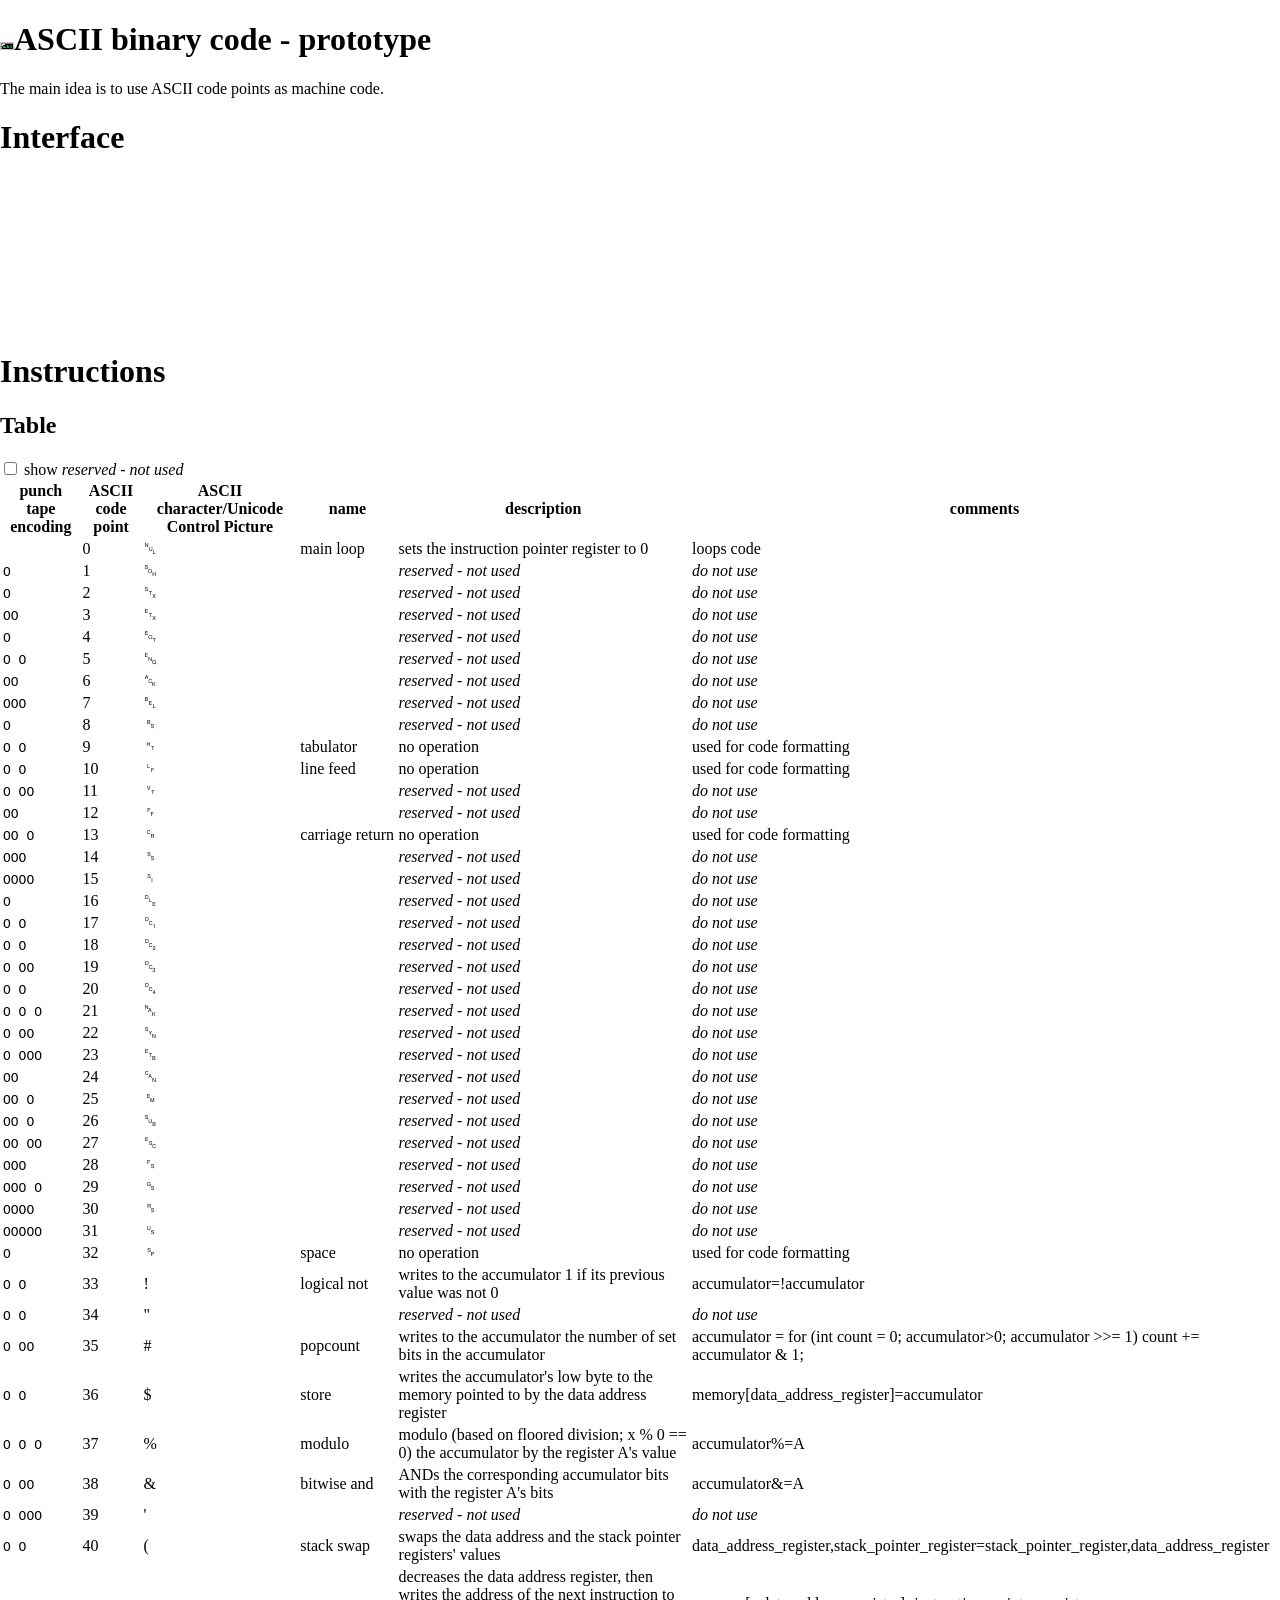
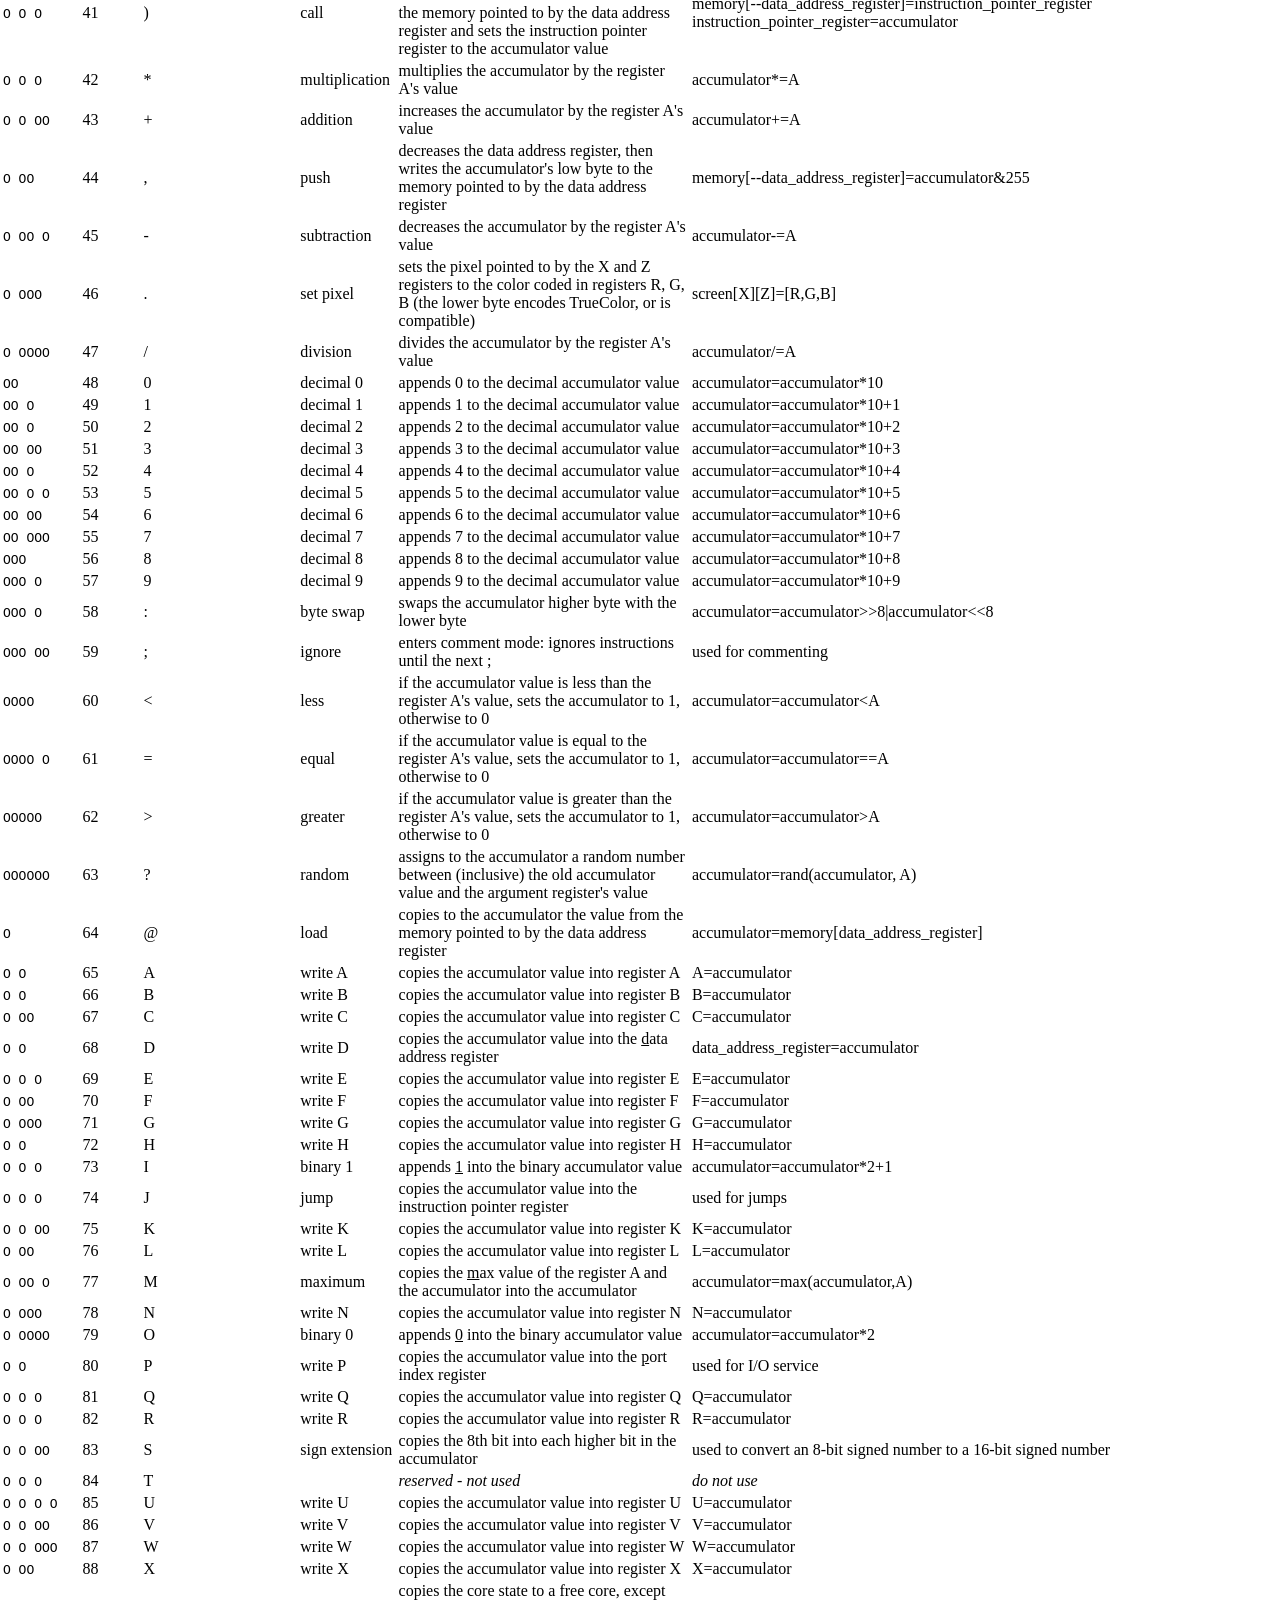
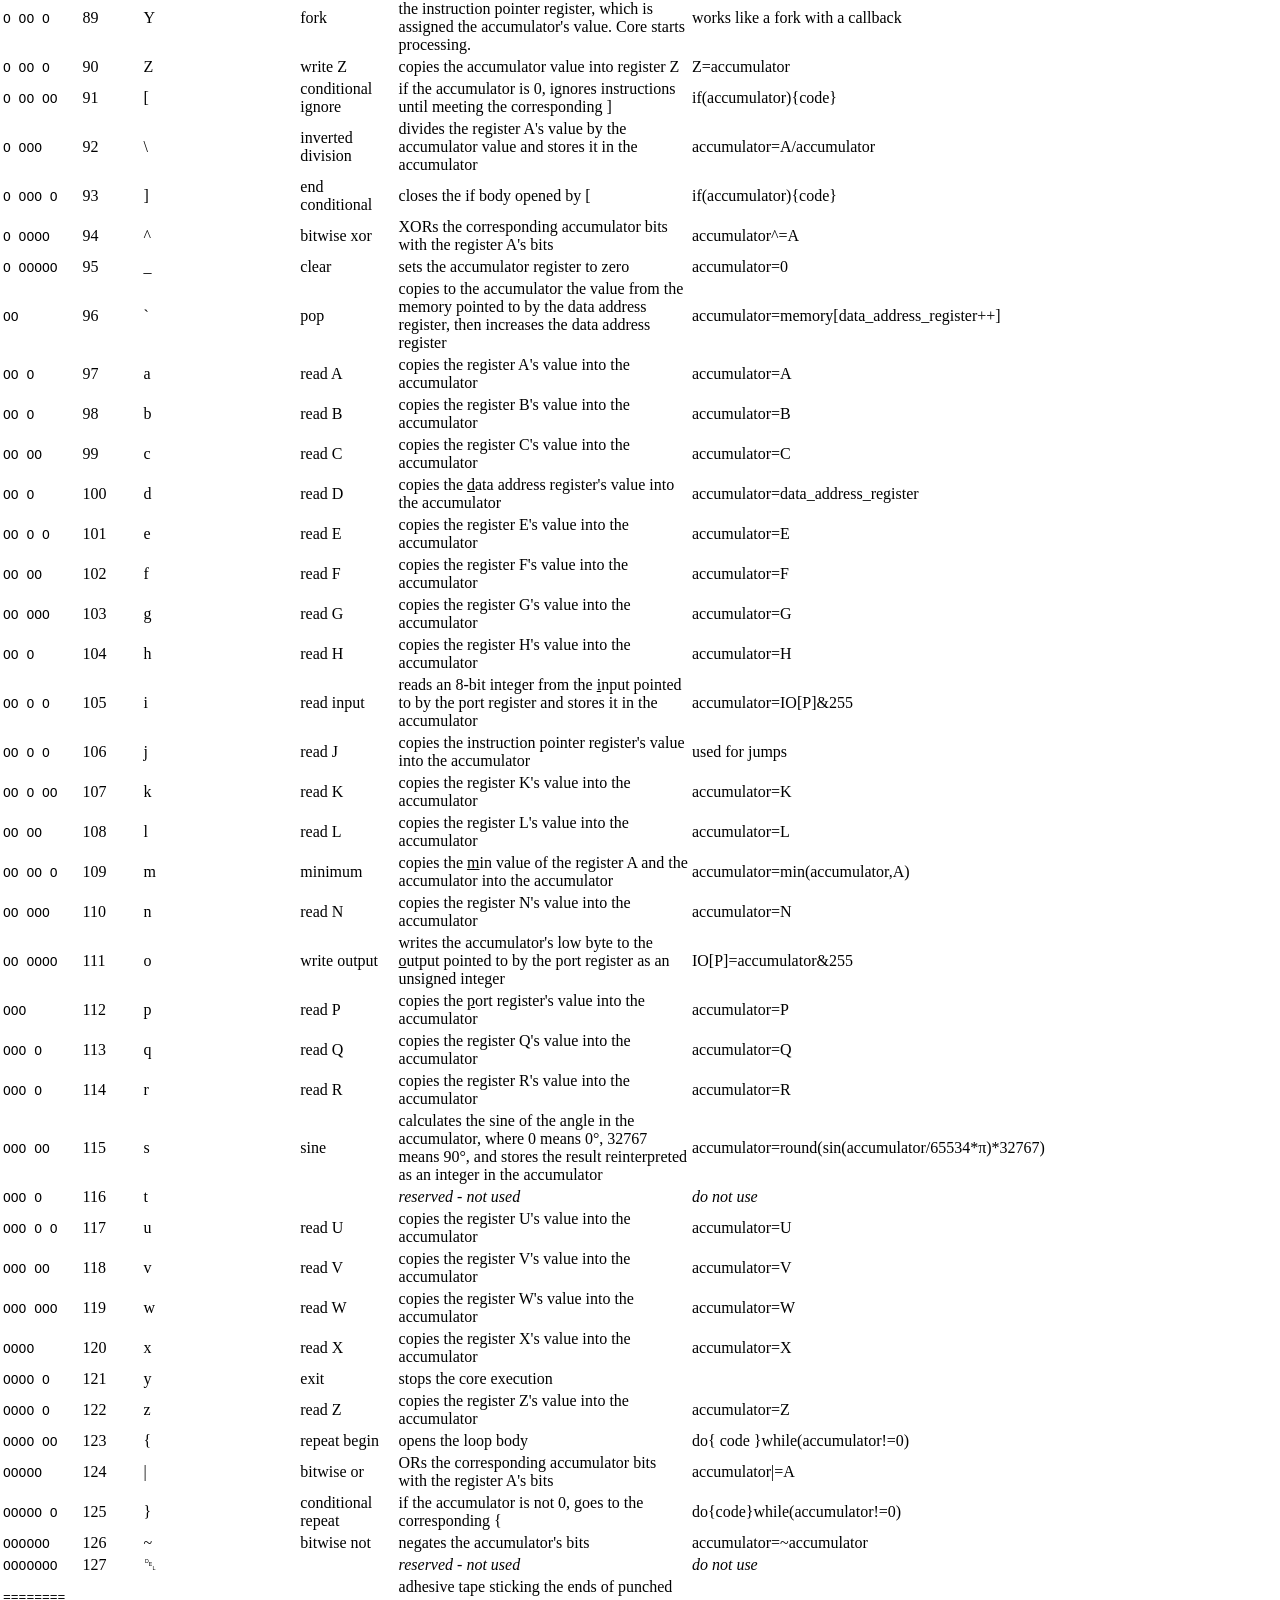
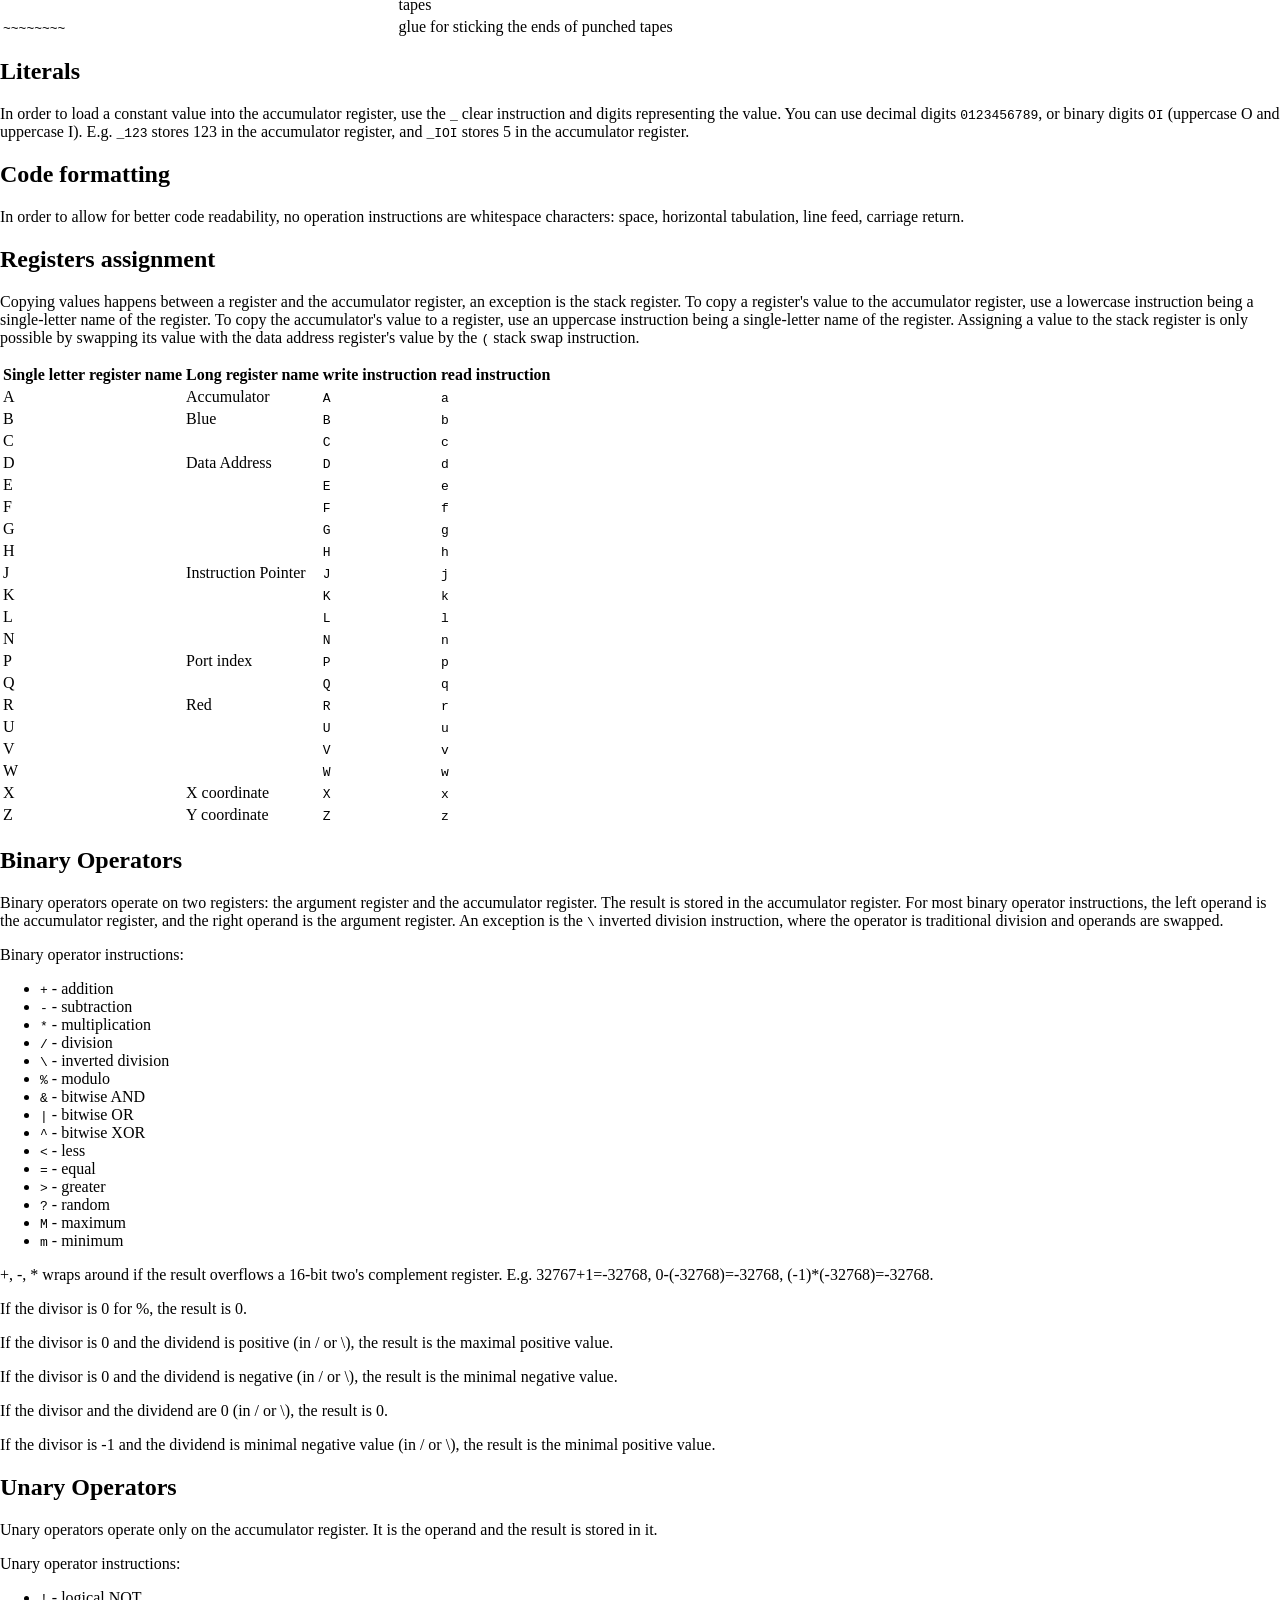
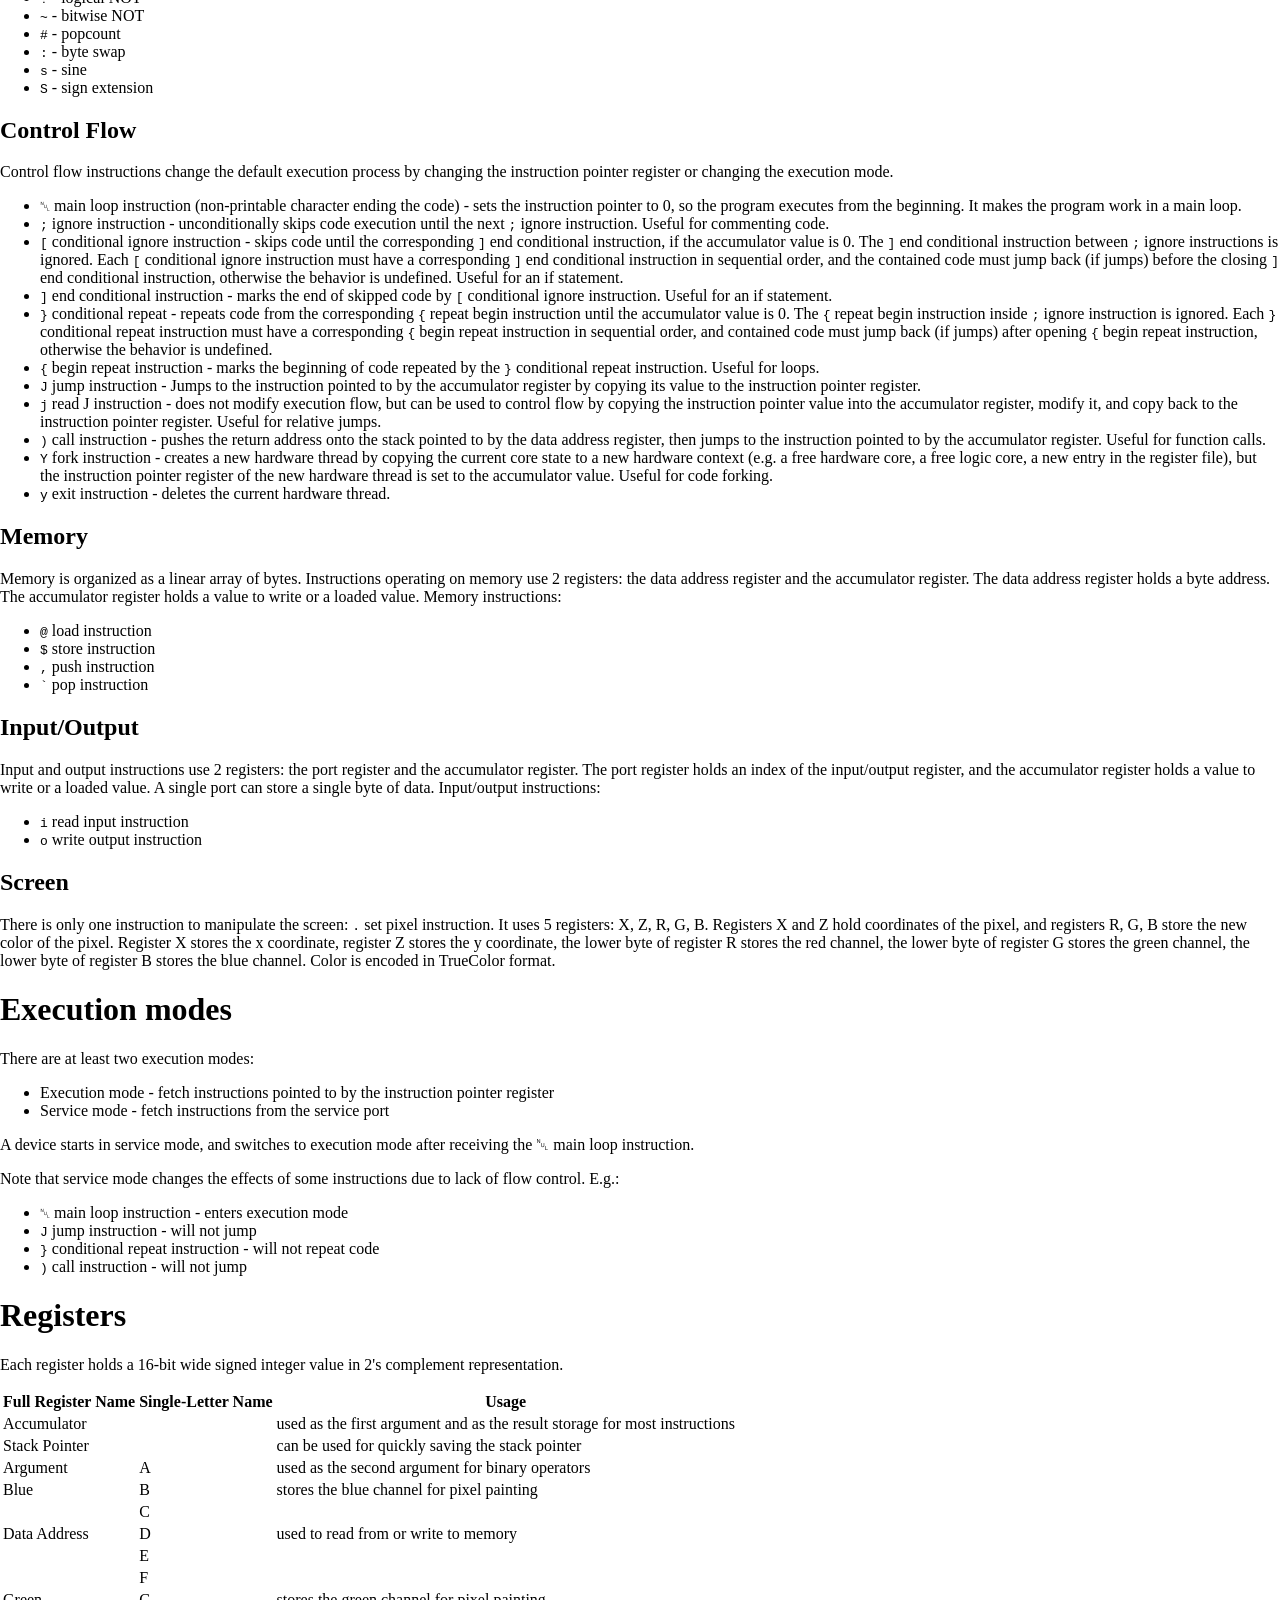
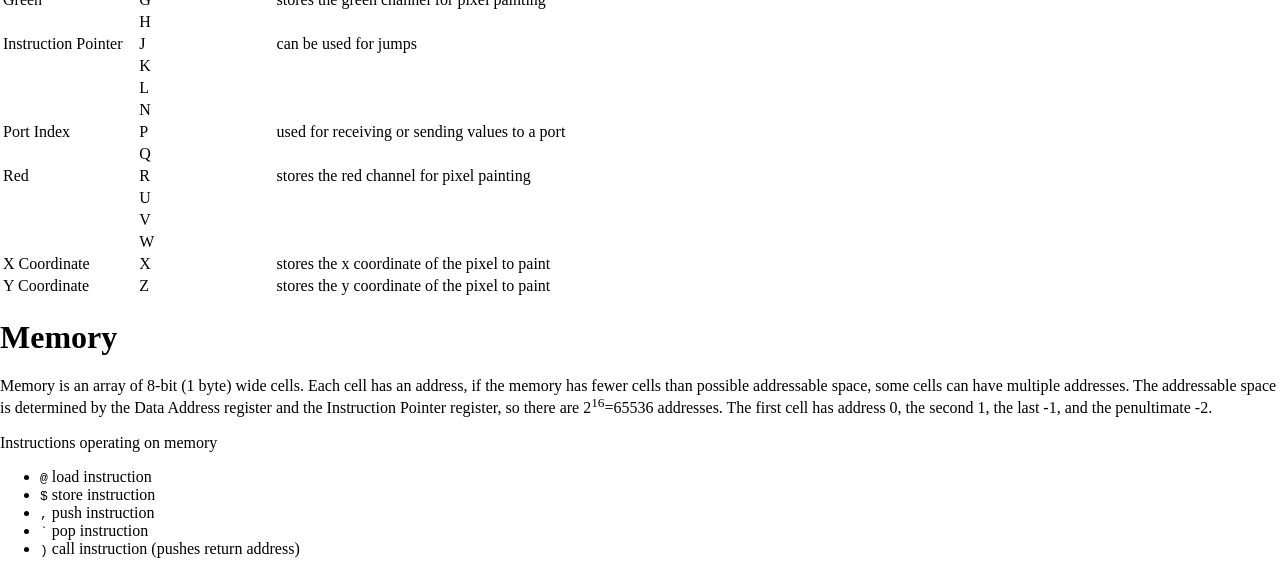
==== commit 6367dc2c: "changed dividion bechaior for case -1 and minimal negative value" ====
--- a/index.html
+++ b/index.html
@@ -1,48 +1,22 @@
 ﻿<!DOCTYPE html>
-<html>
+<html id="html">
 	<head>
-		<title>ASCII bytecode - prototype</title>
+		<title>ASCII binary code - prototype</title>
 		<link rel="icon" href="favicon.png" />
-		<script src="logic/machine.js"></script>
-		<script src="logic/tape.js"></script>
-		<script src="gui/colors.js"></script>
-		<script src="gui/render.js"></script>
-		<script src="gui/button.js"></script>
-		<script src="gui/screen.js"></script>
-		<script src="gui/computer.js"></script>
-		<script src="gui/tape.js"></script>
-		<script src="gui/interface.js"></script>
-		<script src="dev/dev.js"></script>
+		<meta name="viewport" content="width=device-width, initial-scale=1.0" />
+		<script src="gui/interface.js" type="module"></script>
+		<script src="dev/dev.js" defer></script>
 		<link rel="stylesheet" href="style/crtTheme/theme.css" />
 		<link rel="stylesheet" href="style/logo.css" />
 		<style>
+			#input, #serviceInput, #output {display:none}
 		</style>
 	</head>
 	<body style="margin: 0">
-		<h1><img src="logo.png" alt="ABc logo" class="logo" />ASCII bytecode - prototype</h1>
-		<p>The main idea is to use ASCII code points as bytecode.</p>
+		<h1><img src="logo.png" alt="ABc logo" class="logo" />ASCII binary code - prototype</h1>
+		<p>The main idea is to use ASCII code points as machine code.</p>
 		<h1>Interface</h1>
 		<canvas id="main"></canvas>
-		<div>
-			<label for="input">input:</label>
-			<textarea id="input" style="height: 310px">
-        
-       O
-      O 
-      OO
-========</textarea>
-		</div>
-		<div>
-			<label for="serviceInput">service input:</label>
-			<textarea id="serviceInput" style="height: 310px">
- OO O  O
- OO OOOO
-========</textarea>
-		</div>
-		<div>
-			<label for="output">output:</label>
-			<textarea disabled id="output" style="height: 310px"></textarea>
-		</div>
 		<h1>Instructions</h1>
 		<h2>Table</h2>
 		<input type="checkbox" id="show-reserved" />
@@ -250,6 +224,7 @@
 		<p>If the divisor is 0 and the dividend is positive (in / or \), the result is the maximal positive value.</p>
 		<p>If the divisor is 0 and the dividend is negative (in / or \), the result is the minimal negative value.</p>
 		<p>If the divisor and the dividend are 0 (in / or \), the result is 0.</p>
+		<p>If the divisor is -1 and the dividend is minimal negative value (in / or \), the result is the minimal positive value.</p>
 		<h2>Unary Operators</h2>
 		<p>Unary operators operate only on the accumulator register. It is the operand and the result is stored in it.</p>
 		<p>Unary operator instructions:</p>
